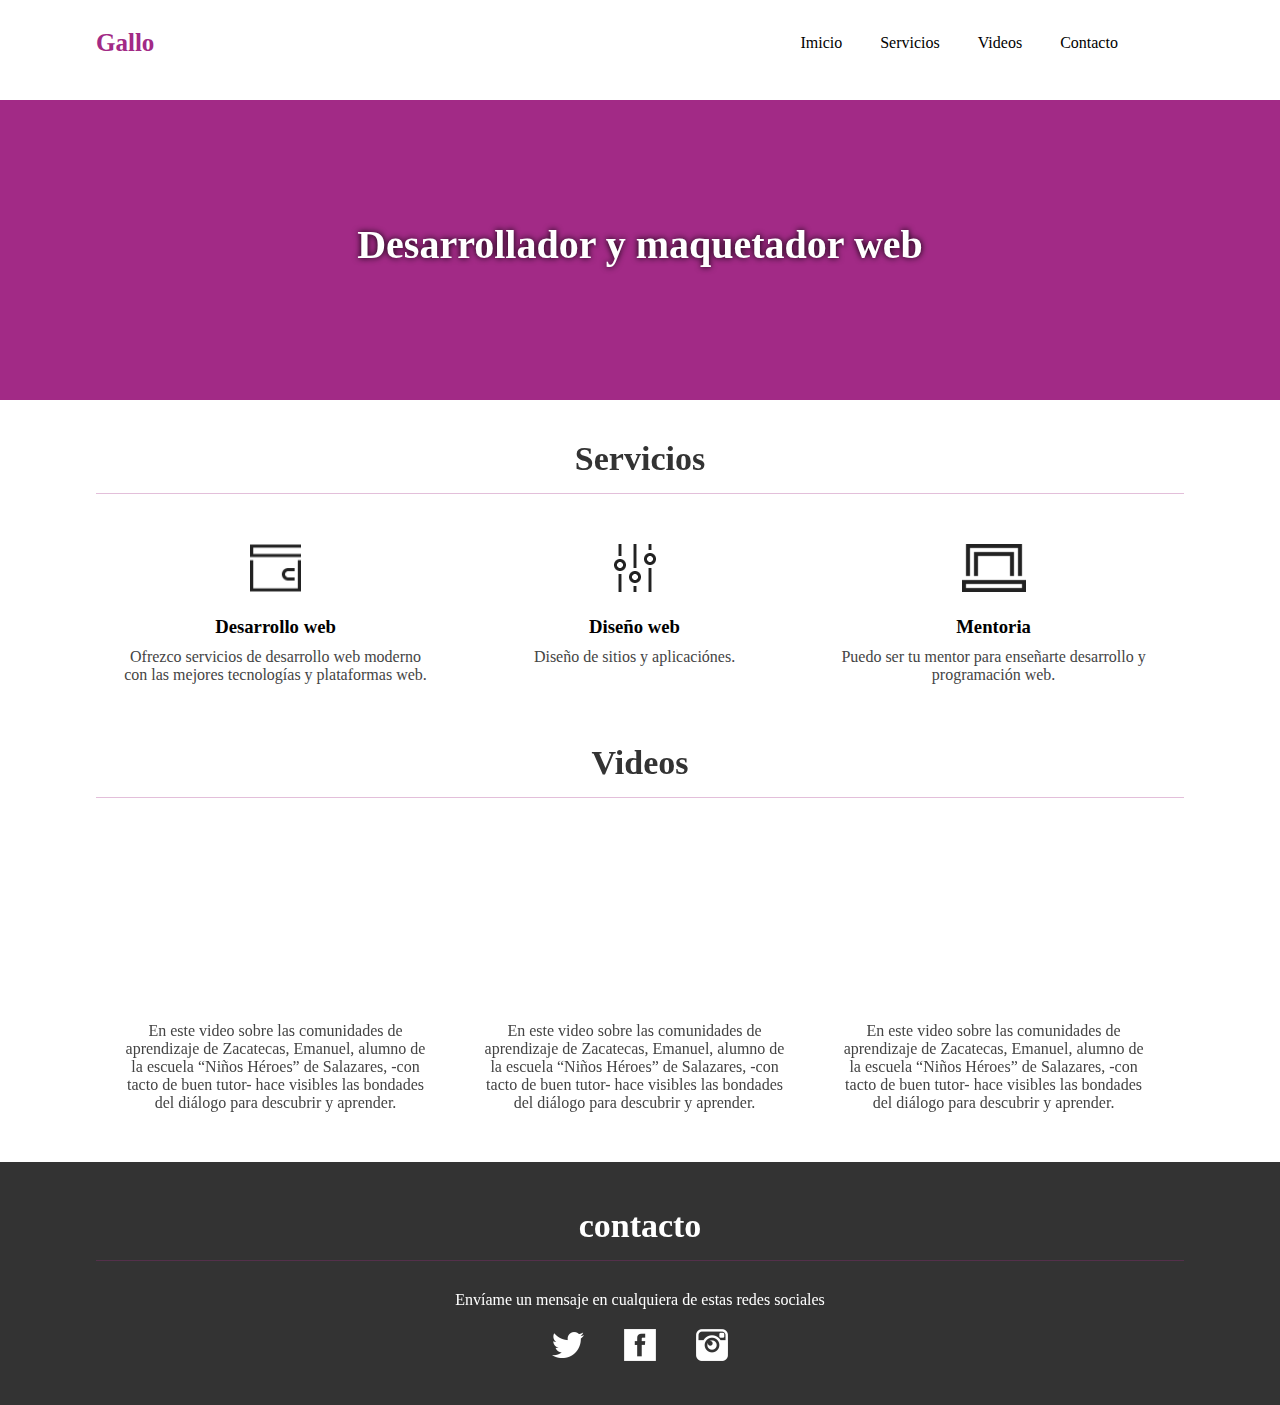
==== index.html @ 28c1ff24 "Primer commit de la pwa" ====
<!doctype html>
<html lang="es">
  <head>
  	<!--codificación de caracteres-->
    <meta http-equiv="Content-Type" content="text/html; charset=utf-8"/>
    <!--título web-->
    <title>Hola Mundo en HTML</title>
    <!--Viewport Responsive-->
    <meta name="viewport" content="width=device-width, initial-scale=1.0, maximum-scale=1.0, user-scalable=no" />
    <!--icono-->
    <link rel="shortcut icon" type="image/png" href="img/favicon.png"/>
    <!-- Color de la aplicación-->
    <meta name="theme-color" content="#a22a86" />
    <!-- Optimización para movil-->
    <meta name="MobileOptimized" content="width" />
    <meta name="HandheldFriendly" content="true" />
    <!-- Optimización para PWA apple-->
    <meta name="apple-mobile-web-app-capable" content="yes" />
    <meta name="apple-mobile-web-app-status-bar-style" content="black-translucent" />
    <link rel="apple-touch-icon" href="img/favicon.png" />
    <link rel="apple-touch-startup-image" href="img/favicon.png" />
	<!-- Configuración general PWA-->
	<link rel="manifest" href="manifest.json" />


    <!-- hoja de estilos-->
    <link rel="stylesheet" href="css/styles.css" />
     <!-- Jquery para menu scroll-->
    <script src="https://ajax.googleapis.com/ajax/libs/jquery/3.3.1/jquery.min.js"></script>
     <!-- Scripts-->
    <script src="main.js"></script>
  </head>
  <body>
    <header id="main-header">
    	<div class="container">
	    	<div id="logo">
	    		<h1> Gallo </h1>
	    	</div>
	  
	    <div id="menu">
	    	<ul>
	    		<li>
	    			<a href="#main-header">
	    				Imicio
	    			</a>
	    		</li>
	    		<li>
	    			<a href="#services">
	    				Servicios
	    			</a>
	    		</li>
	    		<li>
	    			<a href="#videos">
	    				Videos
	    			</a>
	    		</li>
	    		<li>
	    			<a href="#footer2">
	    				Contacto
	    			</a>
	    		</li>
	    	 </ul>
	    	</div> <!--end menu-->
        </div> <!--end container-->
     </header>
     <div class="clearfix"></div>
     <div id="slider">
     	<div class="container">
     		<h2>Desarrollador y maquetador web
     		</h2>
     	</div>
     </div>

     <div id="services">
     	<div class="container">
     	<h2 class="subheader">Servicios</h2>

     	<div class="service">
     		<img src="img/1.png"/>
     		<h3>Desarrollo web</h3>
     		<p>
     			Ofrezco servicios de desarrollo web moderno con las mejores tecnologías y plataformas web.
     		</p>
     	</div>

     	<div class="service">
     		<img src="img/2.png"/>
     		<h3>Diseño web</h3>
     		<p>
     			Diseño de sitios y aplicaciónes.
     		</p>
     	</div>

     	<div class="service">
     		<img src="img/3.png"/>
     		<h3>Mentoria</h3>
     		<p>
     			Puedo ser tu mentor para enseñarte desarrollo y programación web.
     		</p>
     	</div>
     </div><!-- end container-->
      </div> <!-- end servicios-->

      <div class="clearfix"></div>

<div id="videos">
	<div class="container">
	 <h2 class="subheader">Videos</h2>
	
		<div class="video">
			<iframe width="560" height="315" src="https://www.youtube.com/embed/Sr793Gid390" frameborder="0" allow="accelerometer; autoplay; encrypted-media; gyroscope; picture-in-picture" allowfullscreen></iframe>
			<p>
				En este video sobre las comunidades de aprendizaje de Zacatecas, Emanuel, alumno de la escuela “Niños Héroes” de Salazares,  -con tacto de buen tutor- hace visibles las bondades del diálogo para descubrir y aprender.
			</p>
		</div>

		<div class="video">
			<iframe width="560" height="315" src="https://www.youtube.com/embed/Sr793Gid390" frameborder="0" allow="accelerometer; autoplay; encrypted-media; gyroscope; picture-in-picture" allowfullscreen></iframe>
			<p>
				En este video sobre las comunidades de aprendizaje de Zacatecas, Emanuel, alumno de la escuela “Niños Héroes” de Salazares,  -con tacto de buen tutor- hace visibles las bondades del diálogo para descubrir y aprender.
			</p>
		</div>

		<div class="video">
			<iframe width="560" height="315" src="https://www.youtube.com/embed/Sr793Gid390" frameborder="0" allow="accelerometer; autoplay; encrypted-media; gyroscope; picture-in-picture" allowfullscreen></iframe>
			<p>
				En este video sobre las comunidades de aprendizaje de Zacatecas, Emanuel, alumno de la escuela “Niños Héroes” de Salazares,  -con tacto de buen tutor- hace visibles las bondades del diálogo para descubrir y aprender.
			</p>
		</div>
	</div>
</div> <!-- end videos-->
 <div class="clearfix"></div>


<footer id="footer2">
	<div class="container">
		<h2 class="subheader">contacto</h2>
		<p>
				Envíame un mensaje en cualquiera de estas redes sociales
		</p>

		<ul id="networks">
			<li>
				<a href="#">
					<img src="img/twitter.png"/>
			</li>
			<li>
				<a href="#">
					<img src="img/facebook.png"/>
			</li>
			<li>
				<a href="#">
					<img src="img/instagram.png"/>
			</li>
		</ul>
		<div class="clearfix"></div>
	</div>
</footer>

  </body>
</html>
---- css/styles.css ----
/*Estilos Generales*/
*{
	margin:0px;
	padding: 0px;
	text-decoration: none;
	font-family: "Open Sans", Verdana;
}

html, body{
	overflow-x: hidden;
	
}

body{
	background: white;
}

.clearfix{
	clear:both;
	float:none;
}

.container{
	width: 85%;
	margin:0px auto; /*centrar bloque*/
}

/*Cabecera*/

#main-header{
	background: white;
	height: 100px;
	line-height: 85px;
}

#logo{
	width: 63%;
	float: left;

}

#logo h1{
	font-weight:bold;
	font-size:25px;
	color: #a22a86;

}

#menu{
	width: 380px;
	float:left;
}

#menu ul li{
	list-style: none;
	float:left;
	margin-left: 19px;
	margin-right: 19px;
}

#menu ul li a{
	color:black;

}
#menu ul li a:hover{
	color:#a22a86;
	
}

/*Slider*/

#slider{
	height: 300px;
	background: #a22a86;
}

#slider h2{
	font-size: 40px;
	text-align: center;
	color:white;
	line-height: 290px;
	text-shadow: 0px 0px 6px black;

}


/*Servicios*/

.subheader{
	font-size: 34px;
	color:#333;
	text-align: center;
	margin-top:40px;
	margin-bottom: 30px;
	padding-bottom: 15px;
	border-bottom: 1px solid rgba(162, 42, 134, 0.3);
}

.service, .video{
	width: 33%;
	text-align: center;
	float:left;
	margin-top: 20px;
	margin-bottom: 20px;
}

.service img{
	height: 48px;
	margin-bottom: 20px;

}

.service h3{
	margin-bottom: 10px;

}

.service p, .video p{
	color: #444;
	text-align: center;
	display:block;
	width: 85%;
	margin:0px auto;


}

/*Videos*/

.video iframe {
	width: 80%;
	height: 170px;

}

/*Footer*/

#footer2 {
	background: #333;
	padding-top: 5px;
	padding-bottom: 40px;
	margin-top: 30px;
	text-align: center;
	color: white;

}

#footer2 .subheader{
	color: white;
}

#networks{
	display: block;
	width: 216px;
	margin: 0px auto;
	list-style: none;
	margin-bottom: 20px;
	margin-top: 20px;

}

#networks li{
	float:left;
	margin-left: 20px;
	margin-right: 20px;
	transition: all 300ms;

}

#networks li:hover{
	opacity: 0.8;
	transform: scale(1.1, 1.1);
}

/*Media Query*/
@media (max-width: 1225px ) {
	.container{
		width: 95%;
	}
}


@media (max-width: 1085px){
	#main-header{
		height: 70px;
		line-height: 65px;
	}
	#logo{
		width: 60%;
	}

@media (max-width: 999px){
	#logo{
		width: 227px;
		float:none;
		margin:0px auto;
	}
	#menu{
		float: none;
		margin:0px auto;
	}
	#slider{
		overflow: hidden;
		height: 150px;
		
	}	
	#slider h2{
		font-size: 30px;
		line-height: 30px;
		margin-top: 60px;

	}	
}
@media (max-width: 460px){
	#slider h2{
		font-size: 25px;
		line-height: 30px;
		margin-top: 60px;

	}	

}

@media (max-width: 780px){
	.service, .video{
		width: 70%;
		float:none;
		margin: 0px auto;
		margin-top: 20px;
		margin-bottom: 40px;
	}

	.service img{
		margin-bottom: 10px;
	}

	.service p, .video p{
		margin-top: 10px;

	}

	.video iframe{
		width: 80%;
		height: 230px;
	}


}

@media (max-width: 377px){

	#meu ul li{
		margin-left: 10px;
		margin-right: 10px;

	}
	#logo{
		width: 227px;
		float:none;
		margin:0px auto;
	}
	#menu{
		width: 100%;
		text-align: center;
		margin-left: 4%;
		margin-right: 4%;
	}
	#slider h2{
		margin-top: 40px;

	}

	.service, .video{
		width: 90%;
		
	}
	.video iframe{
		width: 80%;
		height: 140px;
	}		
}

@media (max-width: 345px){
	#main-header{
		height: auto;
	}

	#menu ul li{
		float:none;
	}	
}
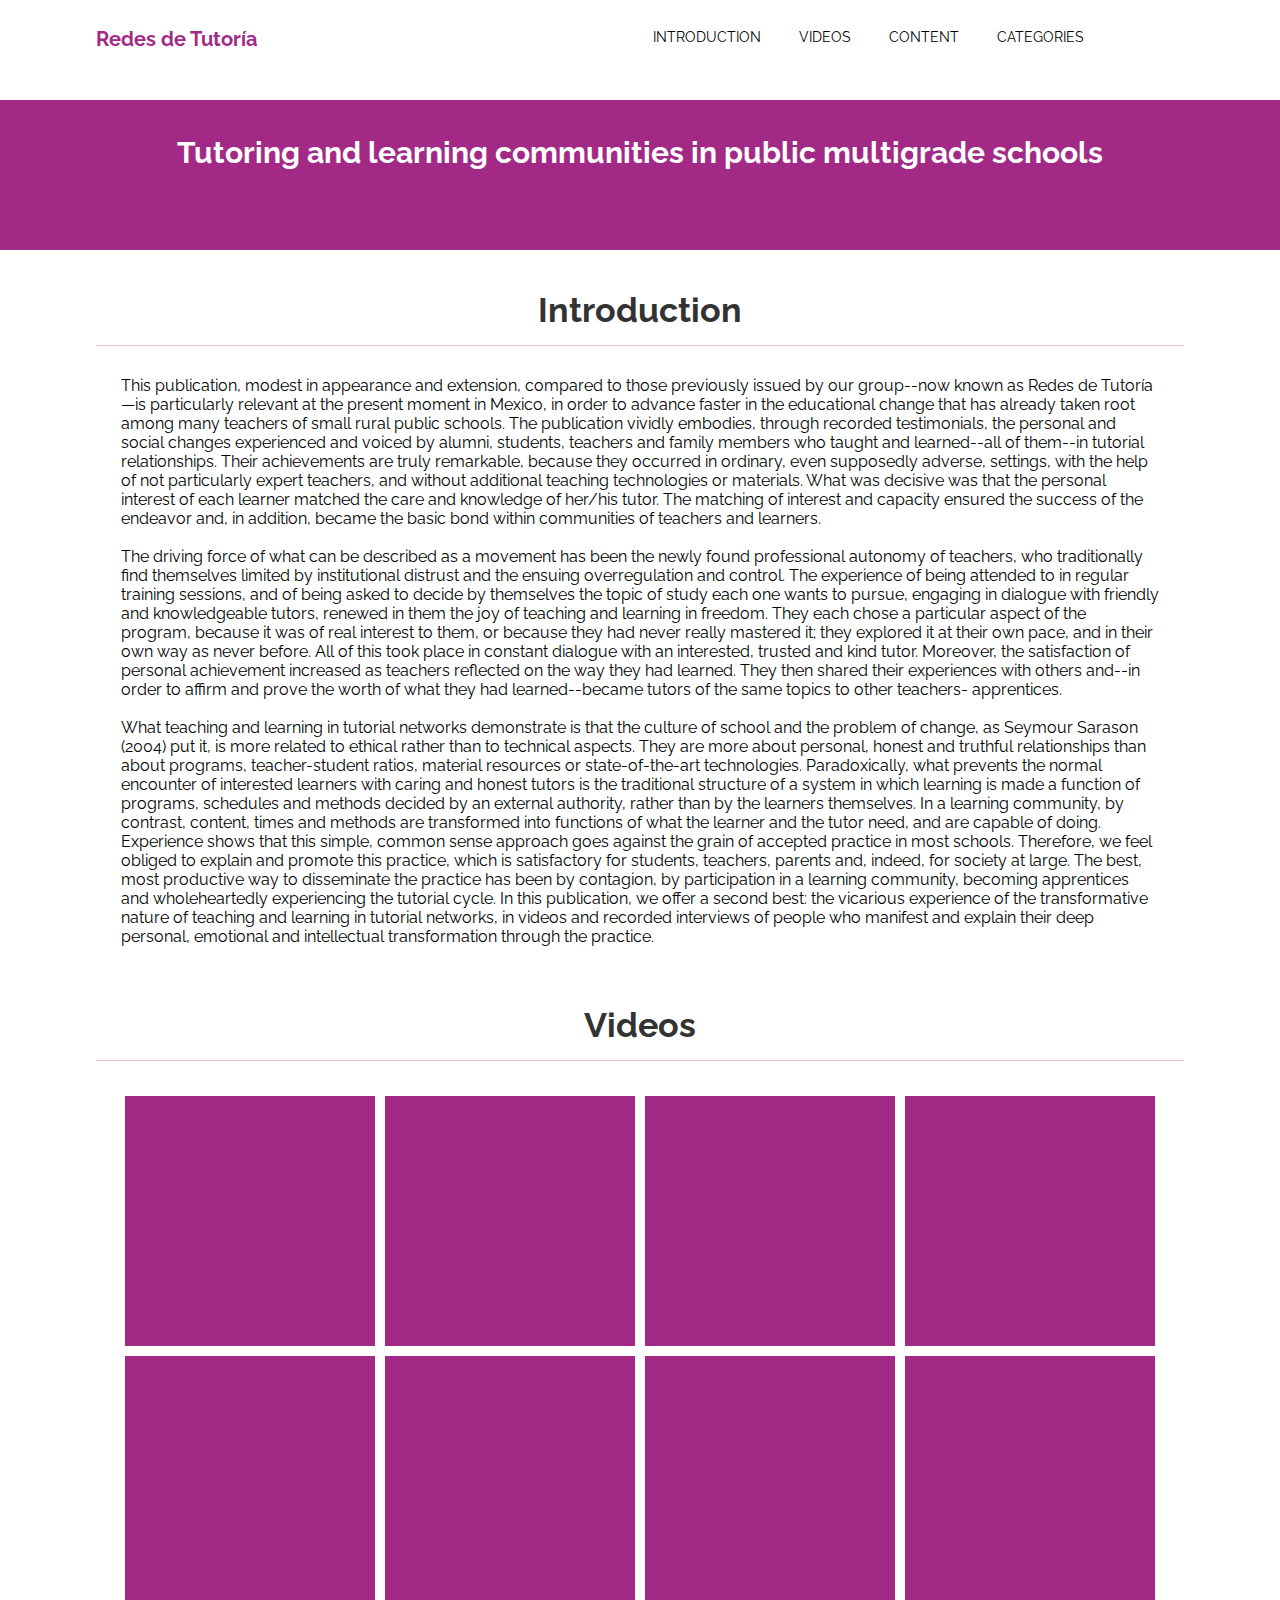
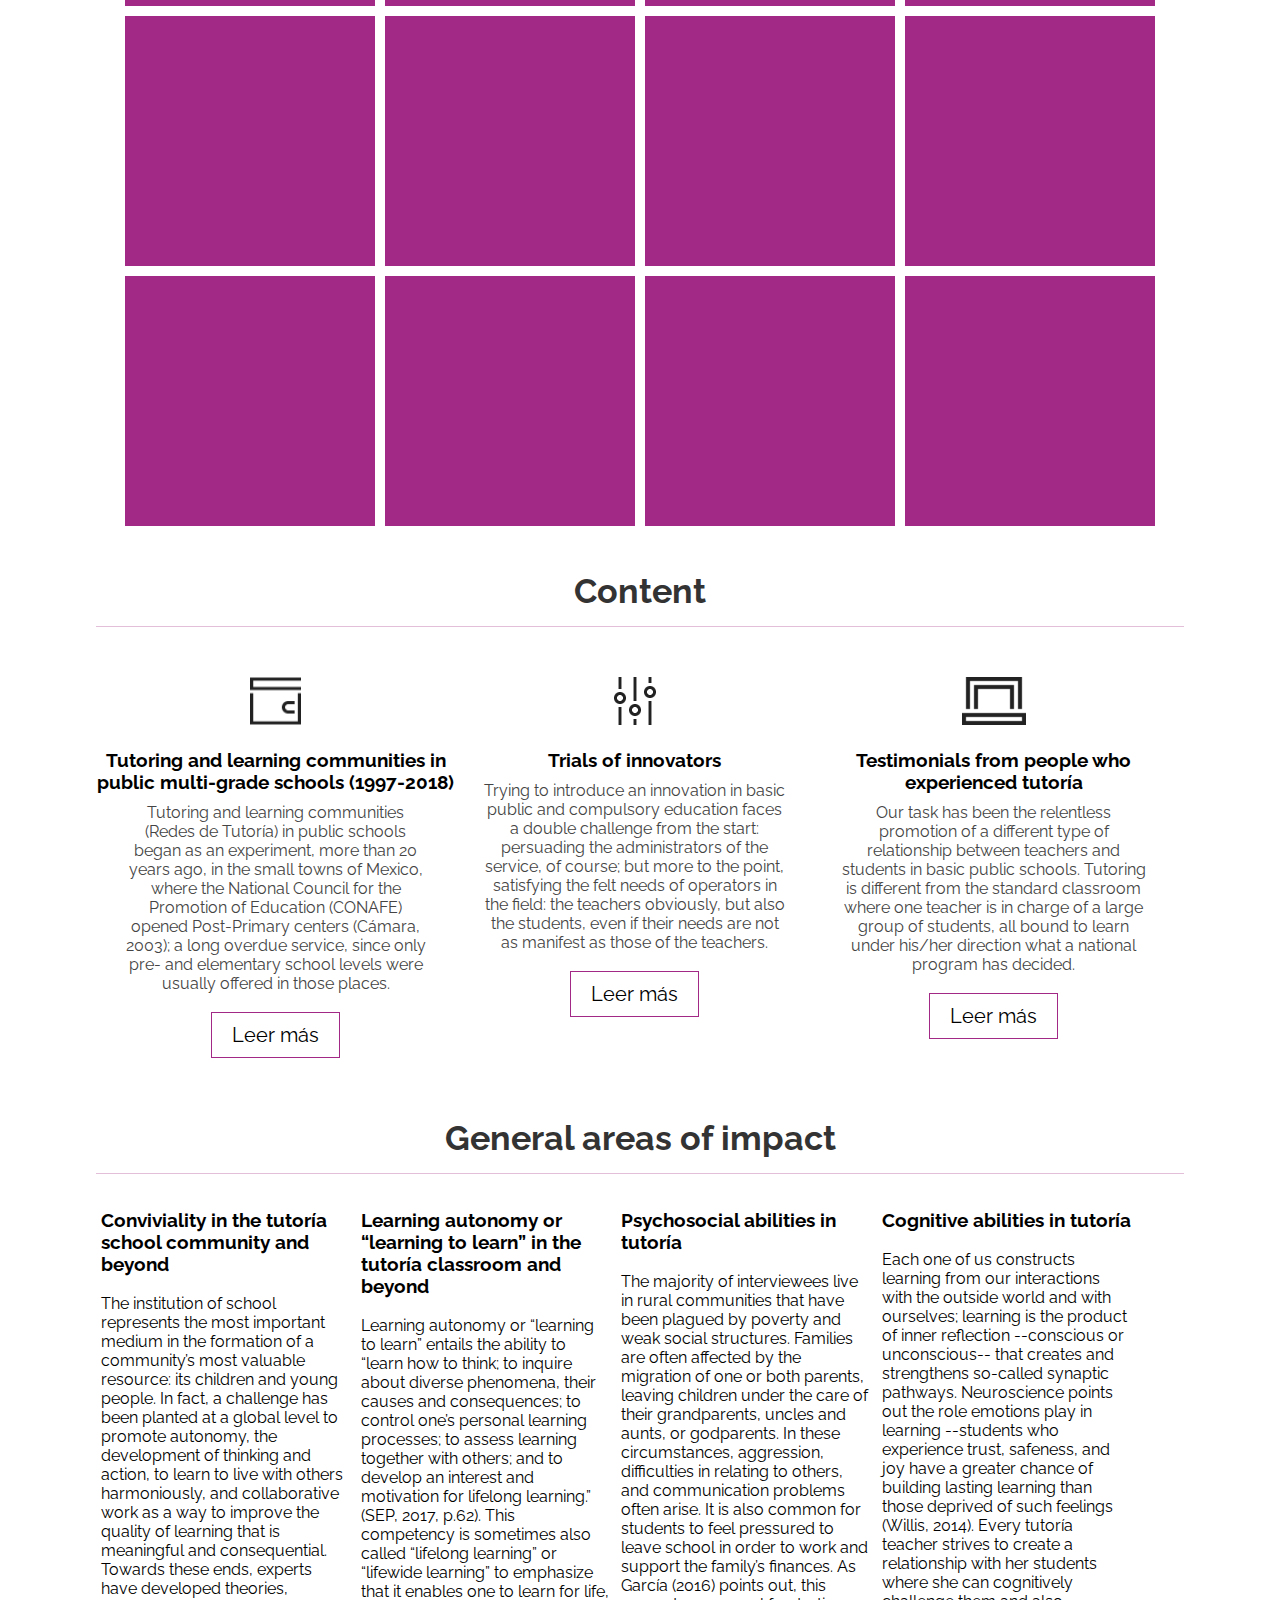
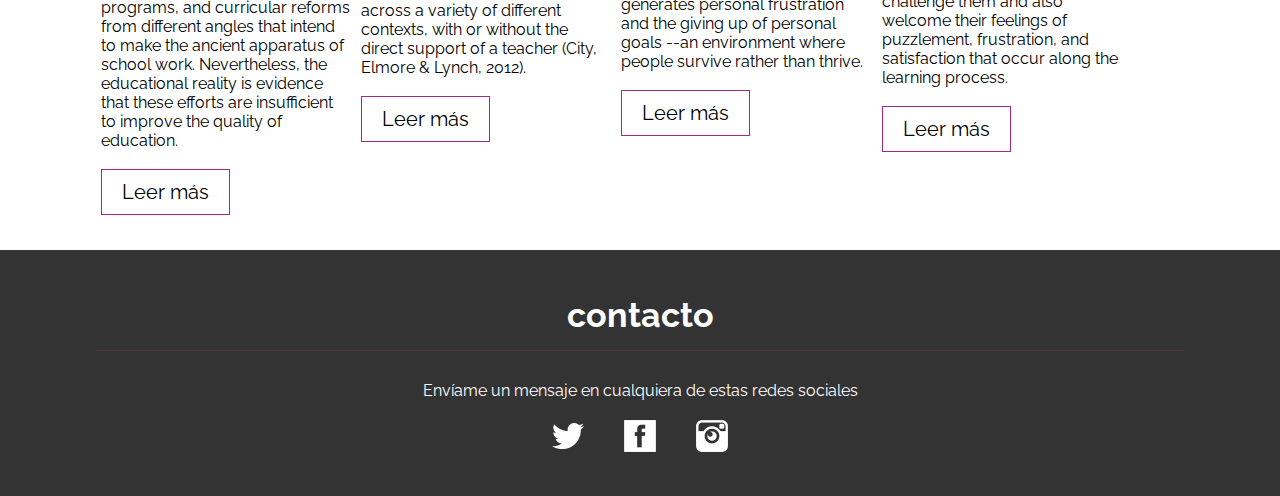
==== commit eae8f341: "Primer commit de la pwa" ====
--- a/index.html
+++ b/index.html
@@ -4,7 +4,7 @@
   	<!--codificación de caracteres-->
     <meta http-equiv="Content-Type" content="text/html; charset=utf-8"/>
     <!--título web-->
-    <title>Hola Mundo en HTML</title>
+    <title>Tutoring and learning communities in public multi-grade schools</title>
     <!--Viewport Responsive-->
     <meta name="viewport" content="width=device-width, initial-scale=1.0, maximum-scale=1.0, user-scalable=no" />
     <!--icono-->
@@ -21,10 +21,9 @@
     <link rel="apple-touch-startup-image" href="img/favicon.png" />
 	<!-- Configuración general PWA-->
 	<link rel="manifest" href="manifest.json" />
-
-
     <!-- hoja de estilos-->
     <link rel="stylesheet" href="css/styles.css" />
+    <link href="https://fonts.googleapis.com/css?family=Raleway:400" rel="stylesheet">
      <!-- Jquery para menu scroll-->
     <script src="https://ajax.googleapis.com/ajax/libs/jquery/3.3.1/jquery.min.js"></script>
      <!-- Scripts-->
@@ -34,19 +33,14 @@
     <header id="main-header">
     	<div class="container">
 	    	<div id="logo">
-	    		<h1> Gallo </h1>
+	    		<h1> Redes de Tutoría</h1>
 	    	</div>
 	  
 	    <div id="menu">
 	    	<ul>
 	    		<li>
 	    			<a href="#main-header">
-	    				Imicio
-	    			</a>
-	    		</li>
-	    		<li>
-	    			<a href="#services">
-	    				Servicios
+	    				Introduction
 	    			</a>
 	    		</li>
 	    		<li>
@@ -55,8 +49,13 @@
 	    			</a>
 	    		</li>
 	    		<li>
-	    			<a href="#footer2">
-	    				Contacto
+	    			<a href="#content">
+	    				Content
+	    			</a>
+	    		</li>
+	    		<li>
+	    			<a href="#categories">
+	    				Categories
 	    			</a>
 	    		</li>
 	    	 </ul>
@@ -66,72 +65,304 @@
      <div class="clearfix"></div>
      <div id="slider">
      	<div class="container">
-     		<h2>Desarrollador y maquetador web
+     		<h2>Tutoring and learning communities in public multigrade schools
      		</h2>
      	</div>
      </div>
-
-     <div id="services">
-     	<div class="container">
-     	<h2 class="subheader">Servicios</h2>
-
-     	<div class="service">
-     		<img src="img/1.png"/>
-     		<h3>Desarrollo web</h3>
-     		<p>
-     			Ofrezco servicios de desarrollo web moderno con las mejores tecnologías y plataformas web.
-     		</p>
-     	</div>
-
-     	<div class="service">
-     		<img src="img/2.png"/>
-     		<h3>Diseño web</h3>
-     		<p>
-     			Diseño de sitios y aplicaciónes.
-     		</p>
-     	</div>
-
-     	<div class="service">
-     		<img src="img/3.png"/>
-     		<h3>Mentoria</h3>
-     		<p>
-     			Puedo ser tu mentor para enseñarte desarrollo y programación web.
-     		</p>
-     	</div>
-     </div><!-- end container-->
-      </div> <!-- end servicios-->
-
+<!--end slider-->
+    
+
+<!-- empieza intro-->
+<div class="clearfix"></div>
+<div class="container">
+	<h2 class="subheader">Introduction</h2>
+<div id="intro">
+	<article>
+		<p>This publication, modest in appearance and extension, compared to those previously issued by our group--now known as Redes de Tutoría—is particularly relevant at the present moment in Mexico, in order to advance faster in the educational change that has already taken root among many teachers of small rural public schools. The publication vividly embodies, through recorded testimonials, the personal and social changes experienced and voiced by alumni, students, teachers and family members who taught and learned--all of them--in tutorial relationships. Their achievements are truly remarkable, because they occurred in ordinary, even supposedly adverse, settings, with the help of not particularly expert teachers, and without additional teaching technologies or materials. What was decisive was that the personal interest of each learner matched the care and knowledge of her/his tutor. The matching of interest and capacity ensured the success of the endeavor and, in addition, became the basic bond within communities of teachers and learners. 
+</p><br>
+		<p>The driving force of what can be described as a movement has been the newly found professional autonomy of teachers, who traditionally find themselves limited by institutional distrust and the ensuing overregulation and control. The experience of being attended to in regular training sessions, and of being asked to decide by themselves the topic of study each one wants to pursue, engaging in dialogue with friendly and knowledgeable tutors, renewed in them the joy of teaching and learning in freedom. They each chose a particular aspect of the program, because it was of real interest to them, or because they had never really mastered it; they explored it at their own pace, and in their own way as never before. All of this took place in constant dialogue with an interested, trusted and kind tutor. Moreover, the satisfaction of personal achievement increased as teachers reflected on the way they had learned.  They then shared their experiences with others and--in order to affirm and prove the worth of what they had learned--became tutors of the same topics to other teachers- apprentices.</p><br>
+		
+		<p>What teaching and learning in tutorial networks demonstrate is that the culture of school and the problem of change, as Seymour Sarason (2004) put it, is more related to ethical rather than to technical aspects.  They are more about personal, honest and truthful relationships than about programs, teacher-student ratios, material resources or state-of-the-art technologies. Paradoxically, what prevents the normal encounter of interested learners with caring and honest tutors is the traditional structure of a system in which learning is made a function of programs, schedules and methods decided by an external authority, rather than by the learners themselves. In a learning community, by contrast, content, times and methods are transformed into functions of what the learner and the tutor need, and are capable of doing. Experience shows that this simple, common sense approach goes against the grain of accepted practice in most schools. Therefore, we feel obliged to explain and promote this practice, which is satisfactory for students, teachers, parents and, indeed, for society at large. The best, most productive way to disseminate the practice has been by contagion, by participation in a learning community, becoming apprentices and wholeheartedly experiencing the tutorial cycle. In this publication, we offer a second best: the vicarious experience of the transformative nature of teaching and learning in tutorial networks, in videos and recorded interviews of people who manifest and explain their deep personal, emotional and intellectual transformation through the practice. </p><br>
+	</article>
+</div>
+</div>
+</div>
+<!-- termina intro-->
+<!-- empieza video-->
       <div class="clearfix"></div>
 
 <div id="videos">
 	<div class="container">
 	 <h2 class="subheader">Videos</h2>
-	
 		<div class="video">
-			<iframe width="560" height="315" src="https://www.youtube.com/embed/Sr793Gid390" frameborder="0" allow="accelerometer; autoplay; encrypted-media; gyroscope; picture-in-picture" allowfullscreen></iframe>
-			<p>
-				En este video sobre las comunidades de aprendizaje de Zacatecas, Emanuel, alumno de la escuela “Niños Héroes” de Salazares,  -con tacto de buen tutor- hace visibles las bondades del diálogo para descubrir y aprender.
-			</p>
+			<div class="box" >
+				 <div class="imgBox">
+			<iframe width="100%" height="250px" src="https://www.youtube.com/embed/j4qSRpOJpBE" frameborder="0" allow="accelerometer; autoplay; encrypted-media; gyroscope; picture-in-picture" allowfullscreen></iframe>
+				 </div>
+				 <a href="https://youtu.be/j4qSRpOJpBE" target="_blank">
+				 <div class="details">
+				 	<div class="content-video">
+				 	<h2>Reyna Guadalupe; know each other’s thinking on a deep level</h2>
+				 	<p>Well, [my change has] been like… because of the way of tutoría. At first, I didn’t get along that well with my current classmates...</p>
+				 	</div>
+				 </div>
+				 </a>
+			</div>
+			<div class="box"><div class="imgBox">
+				 	<iframe width="100%" height="250px" src="https://www.youtube.com/embed/O6uJlNJ0L3I" frameborder="0" allow="accelerometer; autoplay; encrypted-media; gyroscope; picture-in-picture" allowfullscreen></iframe>
+				 </div>
+				 <a href="https://youtu.be/O6uJlNJ0L3I" target="_blank">
+				 <div class="details">
+				 	<div class="content-video">
+				 	<h2>Albino; this model promotes a constant dialogue.</h2>
+				 	<p>This model promotes a constant dialogue, it develops the ability to communicate.</p>
+				 	</div>
+				 </div>
+				 </a></div>
+			<div class="box"><div class="imgBox">
+				 	<iframe width="100%" height="250px" src="https://www.youtube.com/embed/X0f17ln1FZs" frameborder="0" allow="accelerometer; autoplay; encrypted-media; gyroscope; picture-in-picture" allowfullscreen></iframe>
+				 </div>
+				 <a href="https://youtu.be/X0f17ln1FZs" target="_blank">
+				 <div class="details">
+				 	<div class="content-video">
+				 	<h2>Sofía Campos; I noticed things were different here and that made me trust them.</h2>
+				 	<p>When I first came here, I didn't trust almost anyone, I struggled when I talked, when I presented, and well, with my teacher’s and my classmates’ help...</p>
+				 	</div>
+				 </div>
+				 </a></div>
+			<div class="box"><div class="imgBox">
+				 	<iframe width="100%" height="250px" src="https://www.youtube.com/embed/9XsXV7bCHG8" frameborder="0" allow="accelerometer; autoplay; encrypted-media; gyroscope; picture-in-picture" allowfullscreen></iframe>
+				 </div>
+				 <a href="https://youtu.be/9XsXV7bCHG8" target="_blank">
+				 <div class="details">
+				 	<div class="content-video">
+				 	<h2>Rosa Álvarez; tutoring makes you trust more in the teacher</h2>
+				 	<p>Well, with [the teachers in high school], you can ask them questions and so on, but [her teacher in tutoría] would really get to know you...</p>
+				 	</div>
+				 </div>
+				 </a></div>
+			<div class="box"><div class="imgBox">
+				 	<iframe width="100%" height="250px" src="https://www.youtube.com/embed/VsOOKI4UzuU" frameborder="0" allow="accelerometer; autoplay; encrypted-media; gyroscope; picture-in-picture" allowfullscreen></iframe>
+				 </div>
+				 <a href="https://youtu.be/VsOOKI4UzuU" target="_blank">
+				 <div class="details">
+				 	<div class="content-video">
+				 	<h2>Selene; more than a teacher was our friend</h2>
+				 	<p>Well, he was more than a teacher, he was our friend because he was always there for us when we had a problem.</p>
+				 	</div>
+				 </div>
+				 </a></div>
+			<div class="box"><div class="imgBox">
+				 	<iframe width="100%" height="250px" src="https://www.youtube.com/embed/-GBeA3gknHQ" frameborder="0" allow="accelerometer; autoplay; encrypted-media; gyroscope; picture-in-picture" allowfullscreen></iframe>
+				 </div>
+				 <a href="https://youtu.be/-GBeA3gknHQ" target="_blank">
+				 <div class="details">
+				 	<div class="content-video">
+				 	<h2>Nora Romero; I have noticed more interaction between parents and students</h2>
+				 	<p>I have noticed changes and there are even moments of more interaction between parents and students...</p>
+				 	</div>
+				 </div>
+				 </a></div>
+			<div class="box"><div class="imgBox">
+				 	<iframe width="100%" height="250px" src="https://www.youtube.com/embed/Mes8TquKlDo" frameborder="0" allow="accelerometer; autoplay; encrypted-media; gyroscope; picture-in-picture" allowfullscreen></iframe>
+				 </div>
+				 <a href="https://youtu.be/Mes8TquKlDo" target="_blank">
+				 <div class="details">
+				 	<div class="content-video">
+				 	<h2>Gabriel de León; we lose the bond with parents because we teach everything in a hurry</h2>
+				 	<p>I have always said that the participation of parents, their co-operation is crucial.</p>
+				 	</div>
+				 </div>
+				 </a></div>
+			<div class="box"><div class="imgBox">
+				 	<iframe width="100%" height="250px" src="https://www.youtube.com/embed/gsB6c5nutv0" frameborder="0" allow="accelerometer; autoplay; encrypted-media; gyroscope; picture-in-picture" allowfullscreen></iframe>
+				 </div>
+				 <a href="https://youtu.be/gsB6c5nutv0" target="_blank">
+				 <div class="details">
+				 	<div class="content-video">
+				 	<h2>Ana Laura; I love to see my tutees become excited</h2>
+				 	<p>When I am a tutor, I love to see my tutees become excited, surprised, I like to see the joy in their faces and such.</p>
+				 	</div>
+				 </div>
+				 </a></div>
+
+				 <div class="box" >
+				 <div class="imgBox">
+			<iframe width="100%" height="250px" src="https://www.youtube.com/embed/E7JFPvAl71A" frameborder="0" allow="accelerometer; autoplay; encrypted-media; gyroscope; picture-in-picture" allowfullscreen></iframe>
+				 </div>
+				 <a href="https://youtu.be/E7JFPvAl71A" target="_blank">
+				 <div class="details">
+				 	<div class="content-video">
+				 	<h2>Maestra Juanita; No one tells us we’re wrong</h2>
+				 	<p>No one tells us we’re wrong, everything we do is right because it’s our way of thinking, it’s our way of seeing things and there is a lot of respect.</p>
+				 	</div>
+				 </div>
+				 </a>
+			</div>
+			<div class="box"><div class="imgBox">
+				 	<iframe width="100%" height="250px" src="https://www.youtube.com/embed/MagK2p-eA0k" frameborder="0" allow="accelerometer; autoplay; encrypted-media; gyroscope; picture-in-picture" allowfullscreen></iframe>
+				 </div>
+				 <a href="https://youtu.be/MagK2p-eA0k" target="_blank">
+				 <div class="details">
+				 	<div class="content-video">
+				 	<h2>Giselle; I love being a tutor because I love getting someone to learn what I've already learned</h2>
+				 	<p></p>
+				 	</div>
+				 </div>
+				 </a></div>
+			<div class="box"><div class="imgBox">
+				 	<iframe width="100%" height="250px" src="https://www.youtube.com/embed/hmTUtJEAPJ0" frameborder="0" allow="accelerometer; autoplay; encrypted-media; gyroscope; picture-in-picture" allowfullscreen></iframe>
+				 </div>
+				 <a href="https://youtu.be/hmTUtJEAPJ0" target="_blank">
+				 <div class="details">
+				 	<div class="content-video">
+				 	<h2>Reyna Templos; tutoring promotes values</h2>
+				 	<p>The children became teachers and this motivated them and made them feel committed</p>
+				 	</div>
+				 </div>
+				 </a></div>
+			<div class="box"><div class="imgBox">
+				 	<iframe width="100%" height="250px" src="https://www.youtube.com/embed/NlB2A96b5PI" frameborder="0" allow="accelerometer; autoplay; encrypted-media; gyroscope; picture-in-picture" allowfullscreen></iframe>
+				 </div>
+				 <a href="https://youtu.be/NlB2A96b5PI" target="_blank">
+				 <div class="details">
+				 	<div class="content-video">
+				 	<h2>Jasmin; When you are a tutor, not only is he learning from you, you are also learning from him.</h2>
+				 	<p></p>
+				 	</div>
+				 </div>
+				 </a></div>
+			<div class="box"><div class="imgBox">
+				 	<iframe width="100%" height="250px" src="https://www.youtube.com/embed/dZaRx8daTsg" frameborder="0" allow="accelerometer; autoplay; encrypted-media; gyroscope; picture-in-picture" allowfullscreen></iframe>
+				 </div>
+				 <a href="https://youtu.be/dZaRx8daTsg" target="_blank">
+				 <div class="details">
+				 	<div class="content-video">
+				 	<h2>Emeralda; What is the use of knowing so many things if we are not going to teach them to others?</h2>
+				 	<p></p>
+				 	</div>
+				 </div>
+				 </a></div>
+			<div class="box"><div class="imgBox">
+				 	<iframe width="100%" height="250px" src="https://www.youtube.com/embed/UukF52KSqMs" frameborder="0" allow="accelerometer; autoplay; encrypted-media; gyroscope; picture-in-picture" allowfullscreen></iframe>
+				 </div>
+				 <a href="https://youtu.be/UukF52KSqMs" target="_blank">
+				 <div class="details">
+				 	<div class="content-video">
+				 	<h2>Guadalupe; tutoring helps children with special needs</h2>
+				 	<p></p>
+				 	</div>
+				 </div>
+				 </a></div>
+			<div class="box"><div class="imgBox">
+				 	<iframe width="100%" height="250px" src="https://www.youtube.com/embed/eUsp_6R-h5g" frameborder="0" allow="accelerometer; autoplay; encrypted-media; gyroscope; picture-in-picture" allowfullscreen></iframe>
+				 </div>
+				 <a href="https://youtu.be/eUsp_6R-h5g" target="_blank">
+				 <div class="details">
+				 	<div class="content-video">
+				 	<h2>Jaqueline; I tell them we can stay after class and try and explain to them</h2>
+				 	<p></p>
+				 	</div>
+				 </div>
+				 </a></div>
+			<div class="box"><div class="imgBox">
+				 	<iframe width="100%" height="250px" src="https://www.youtube.com/embed/wVYEK5sQYAs" frameborder="0" allow="accelerometer; autoplay; encrypted-media; gyroscope; picture-in-picture" allowfullscreen></iframe>
+				 </div>
+				 <a href="https://youtu.be/wVYEK5sQYAs" target="_blank">
+				 <div class="details">
+				 	<div class="content-video">
+				 	<h2>Master Alejandra; I see in them academic leadership and empathy towards their classmates</h2>
+				 	<p></p>
+				 	</div>
+				 </div>
+				 </a></div>
+			
 		</div>
-
-		<div class="video">
-			<iframe width="560" height="315" src="https://www.youtube.com/embed/Sr793Gid390" frameborder="0" allow="accelerometer; autoplay; encrypted-media; gyroscope; picture-in-picture" allowfullscreen></iframe>
-			<p>
-				En este video sobre las comunidades de aprendizaje de Zacatecas, Emanuel, alumno de la escuela “Niños Héroes” de Salazares,  -con tacto de buen tutor- hace visibles las bondades del diálogo para descubrir y aprender.
-			</p>
-		</div>
-
-		<div class="video">
-			<iframe width="560" height="315" src="https://www.youtube.com/embed/Sr793Gid390" frameborder="0" allow="accelerometer; autoplay; encrypted-media; gyroscope; picture-in-picture" allowfullscreen></iframe>
-			<p>
-				En este video sobre las comunidades de aprendizaje de Zacatecas, Emanuel, alumno de la escuela “Niños Héroes” de Salazares,  -con tacto de buen tutor- hace visibles las bondades del diálogo para descubrir y aprender.
-			</p>
-		</div>
+		
 	</div>
-</div> <!-- end videos-->
+</div> 
+<!-- termina video-->
+
+<!-- empieza servicios-->
  <div class="clearfix"></div>
-
-
+<div id="content">
+     	<div class="container">
+     	<h2 class="subheader">Content</h2>
+
+     	<div class="service">
+     		<img src="img/1.png"/>
+     		<h3>Tutoring and learning communities in public multi-grade schools (1997-2018)</h3>
+     		<p>
+     			Tutoring and learning communities (Redes de Tutoría) in public schools began as an experiment, more than 20 years ago, in the small towns of Mexico, where the National Council for the Promotion of Education (CONAFE) opened Post-Primary centers (Cámara, 2003); a long overdue service, since only pre- and elementary school levels were usually offered in those places.
+     		</p><br>
+     		<button class="btn1"><a href="#">Leer más</a></button>
+     	</div>
+
+     	<div class="service">
+     		<img src="img/2.png"/>
+     		<h3>Trials of innovators</h3>
+     		<p>
+     			Trying to introduce an innovation in basic public and compulsory education faces a double challenge from the start: persuading the administrators of the service, of course; but more to the point, satisfying the felt needs of operators in the field: the teachers obviously, but also the students, even if their needs are not as manifest as those of the teachers.
+     		</p><br>
+     		<button class="btn1"><a href="#">Leer más</a></button>
+     	</div>
+
+     	<div class="service">
+     		<img src="img/3.png"/>
+     		<h3>Testimonials from people who experienced tutoría </h3>
+     		<p>
+     			Our task has been the relentless promotion of a different type of relationship between teachers and students in basic public schools. Tutoring is different from the standard classroom where one teacher is in charge of a large group of students, all bound to learn under his/her direction what a national program has decided.
+     		</p><br>
+     		<button class="btn1"><a href="#">Leer más</a></button>
+     	</div>
+     </div><!-- end container-->
+      </div> <!-- end servicios-->
+
+<!-- empieza Categorías-->
+ <div class="clearfix"></div>
+<div id="categories">
+     	<div class="container">
+     	<h2 class="subheader">General areas of impact</h2>
+
+     	<div class="categorias">
+     		
+     		<h3>Conviviality in the tutoría school community and beyond</h3><br>
+     		<p>
+     			The institution of school represents the most important medium in the formation of a community’s most valuable resource: its children and young people. In fact, a challenge has been planted at a global level to promote autonomy, the development of thinking and action, to learn to live with others harmoniously, and collaborative work as a way to improve the quality of learning that is meaningful and consequential. Towards these ends, experts have developed theories, programs, and curricular reforms from different angles that intend to make the ancient apparatus of school work. Nevertheless, the educational reality is evidence that these efforts are insufficient to improve the quality of education. 
+     		</p><br>
+     		<button class="btn1"><a href="#">Leer más</a></button>
+     	</div>
+
+     	<div class="categorias">
+     		
+     		<h3>Learning autonomy or “learning to learn” in the tutoría classroom and beyond</h3><br>
+     		<p>
+     			Learning autonomy or “learning to learn” entails the ability to “learn how to think; to inquire about diverse phenomena, their causes and consequences; to control one’s personal learning processes; to assess learning together with others; and to develop an interest and motivation for lifelong learning.” (SEP, 2017, p.62). This competency is sometimes also called “lifelong learning” or “lifewide learning” to emphasize that it enables one to learn for life, across a variety of different contexts, with or without the direct support of a teacher (City, Elmore & Lynch, 2012).
+     		</p><br>
+     		<button class="btn1"><a href="#">Leer más</a></button>
+     	</div>
+
+     	<div class="categorias">
+     		
+     		<h3>Psychosocial abilities in tutoría</h3><br>
+     		<p>
+     			The majority of interviewees live in rural communities that have been plagued by poverty and weak social structures. Families are often affected by the migration of one or both parents, leaving children under the care of their  grandparents, uncles and aunts, or godparents. In these circumstances, aggression, difficulties in relating to others, and communication problems often arise. It is also common for students to feel pressured to leave school in order to work and support the family’s finances. As García (2016) points out, this generates personal frustration and the giving up of personal goals --an environment where people survive rather than thrive.
+     		</p><br>
+     		<button class="btn1"><a href="#">Leer más</a></button>
+     	</div>
+     	<div class="categorias">
+     		
+     		<h3>Cognitive abilities in tutoría</h3><br>
+     		<p>
+     			Each one of us constructs learning from our interactions with the outside world and with ourselves; learning is the product of inner reflection --conscious or unconscious-- that creates and strengthens so-called synaptic pathways. Neuroscience points out the role emotions play in learning --students who experience trust, safeness, and joy have a greater chance of building lasting learning than those deprived of such feelings (Willis, 2014). Every tutoría teacher strives to create a relationship with her students where she can cognitively challenge them and also welcome their feelings of puzzlement, frustration, and satisfaction that occur along the learning process. 
+     		</p><br>
+     		<button class="btn1"><a href="#">Leer más</a></button>
+     	</div>
+     </div><!-- end container-->
+      </div> <!-- end categories-->
+ <div class="clearfix"></div>
+
+<!-- empieza footer-->
 <footer id="footer2">
 	<div class="container">
 		<h2 class="subheader">contacto</h2>
--- a/css/styles.css
+++ b/css/styles.css
@@ -3,7 +3,7 @@
 	margin:0px;
 	padding: 0px;
 	text-decoration: none;
-	font-family: "Open Sans", Verdana;
+	font-family: 'Raleway', sans-serif;
 }
 
 html, body{
@@ -30,25 +30,30 @@
 #main-header{
 	background: white;
 	height: 100px;
-	line-height: 85px;
+	line-height: 75px;
 }
 
 #logo{
-	width: 63%;
+	width: 30%;
 	float: left;
+	line-height: 18px;
+	padding-top: 30px;
+	padding-bottom: 30px;
 
 }
 
 #logo h1{
 	font-weight:bold;
-	font-size:25px;
+	font-size:20px;
 	color: #a22a86;
 
 }
 
 #menu{
-	width: 380px;
-	float:left;
+	width: 550px;
+	float:right;
+	text-transform: uppercase;
+	font-size: 14px;
 }
 
 #menu ul li{
@@ -70,16 +75,16 @@
 /*Slider*/
 
 #slider{
-	height: 300px;
+	height: 150px;
 	background: #a22a86;
 }
 
 #slider h2{
-	font-size: 40px;
+	font-size: 30px;
 	text-align: center;
 	color:white;
-	line-height: 290px;
-	text-shadow: 0px 0px 6px black;
+	padding-top: 35px;
+	
 
 }
 
@@ -122,16 +127,149 @@
 	width: 85%;
 	margin:0px auto;
 
+}
+.categorias{
+	width: 23%;
+	text-align: left;
+	float:left;
+	margin-top: 20px;
+	margin-bottom: 20px;
+	margin: 5px;
+	justify-content: center;
+
 
 }
 
 /*Videos*/
 
 .video iframe {
-	width: 80%;
-	height: 170px;
-
-}
+	width: 100%;
+	height: 250px;
+
+
+}
+
+.video{
+	width: 100%;
+	padding-top: 10px:
+	padding-bottom:10px;
+	margin:0  auto;
+	display:flex;
+	flex-direction: row;
+	flex-wrap: wrap;
+	justify-content: center;
+}
+
+.video .box{
+	position: relative;
+	width: 250px;
+	height: 250px;
+	background: #a22a86;
+	margin:5px;
+	box-sizing: border-box;
+	display: inline-block;
+	
+
+
+}
+
+.video .box .imgBox{
+	position: relative;
+	overflow: hidden;
+
+}
+
+.video .box .imgBox img{
+	max-width: 100%;
+	transition: transform 2s;
+}
+
+.video .box:hover .imgBox img{
+	transform:scale(1.2);
+}
+
+.video .box .details{
+	position:absolute;
+	top: 10px;
+	left: 10px;
+	bottom: 10px;
+	right: 10px;
+	background: rgba(0,0,0,.8);
+	transform: scaleY(0);
+	transition: transform .5s;
+}
+
+.video .box:hover .details{
+	transform: scaleY(1);
+	
+}
+
+
+.video .box .details .content-video{
+	position: absolute;
+	top: 50%;
+	transform: translateY(-50%);
+	text-align: center;
+	padding: 10px;
+	color:#fff;
+	
+}
+
+.video .box .details .content-video h2{
+	margin: 0;
+	padding: 0;
+	font-size: 20px;
+
+}
+
+.video .box .details .content-video p{
+	margin:10px 0 0;
+	padding: 5px;
+	color: #fff;
+	align-content: center;
+}
+
+#intro{
+	padding-left: 25px;
+	padding-right: 25px;
+
+}
+
+.btn1 {
+	border:1px solid #a22a86;
+	background: none;
+	padding: 10px 20px;
+	font-size: 20px;
+	cursor:pointer;
+	margin:0px;
+	transition: .8s;
+	position:relative;
+	overflow: hidden;
+	text-decoration-color: black;
+	
+}
+
+.btn1:hover{
+	color:#a22a86;
+	height: 180%;
+}
+
+a{
+  color: black;
+}
+a:hover{
+  color: #a22a86;
+}
+
+a:active{
+  color: blue;
+}
+
+
+
+
+
+
 
 /*Footer*/
 
@@ -177,13 +315,25 @@
 	.container{
 		width: 95%;
 	}
+	#slider h2{
+		font-size: 30px;
+		line-height: 30px;
+		margin-top: 20px;
+
+	}	
+	
+	#slider{
+		overflow: hidden;
+		height: 150px;
+		
+	}	
 }
 
 
 @media (max-width: 1085px){
 	#main-header{
-		height: 70px;
-		line-height: 65px;
+		height: 50px;
+		line-height: 35px;
 	}
 	#logo{
 		width: 60%;
@@ -207,7 +357,7 @@
 	#slider h2{
 		font-size: 30px;
 		line-height: 30px;
-		margin-top: 60px;
+		margin-top: 5px;
 
 	}	
 }
@@ -215,17 +365,17 @@
 	#slider h2{
 		font-size: 25px;
 		line-height: 30px;
-		margin-top: 60px;
+		margin-top: 5px;
 
 	}	
 
 }
 
 @media (max-width: 780px){
-	.service, .video{
-		width: 70%;
+	.service, .video, .categorias{
+		width: 100%;
 		float:none;
-		margin: 0px auto;
+		margin: 0 auto;
 		margin-top: 20px;
 		margin-bottom: 40px;
 	}
@@ -240,8 +390,8 @@
 	}
 
 	.video iframe{
-		width: 80%;
-		height: 230px;
+		width: 100%;
+		height: 250px;
 	}
 
 
@@ -249,7 +399,7 @@
 
 @media (max-width: 377px){
 
-	#meu ul li{
+	#menu ul li{
 		margin-left: 10px;
 		margin-right: 10px;
 
@@ -260,24 +410,29 @@
 		margin:0px auto;
 	}
 	#menu{
+		width: 80%;
+		text-align: center;
+		margin-left: 3%;
+		margin-right: 3%;
+	}
+	#slider h2{
+		margin-top: 10px;
+
+	}
+
+	.service, .video{
 		width: 100%;
-		text-align: center;
-		margin-left: 4%;
-		margin-right: 4%;
-	}
-	#slider h2{
-		margin-top: 40px;
-
-	}
-
-	.service, .video{
-		width: 90%;
 		
 	}
 	.video iframe{
-		width: 80%;
-		height: 140px;
-	}		
+		width: 100%;
+		height: 250px;
+	}	
+
+	
+
+
+}	
 }
 
 @media (max-width: 345px){
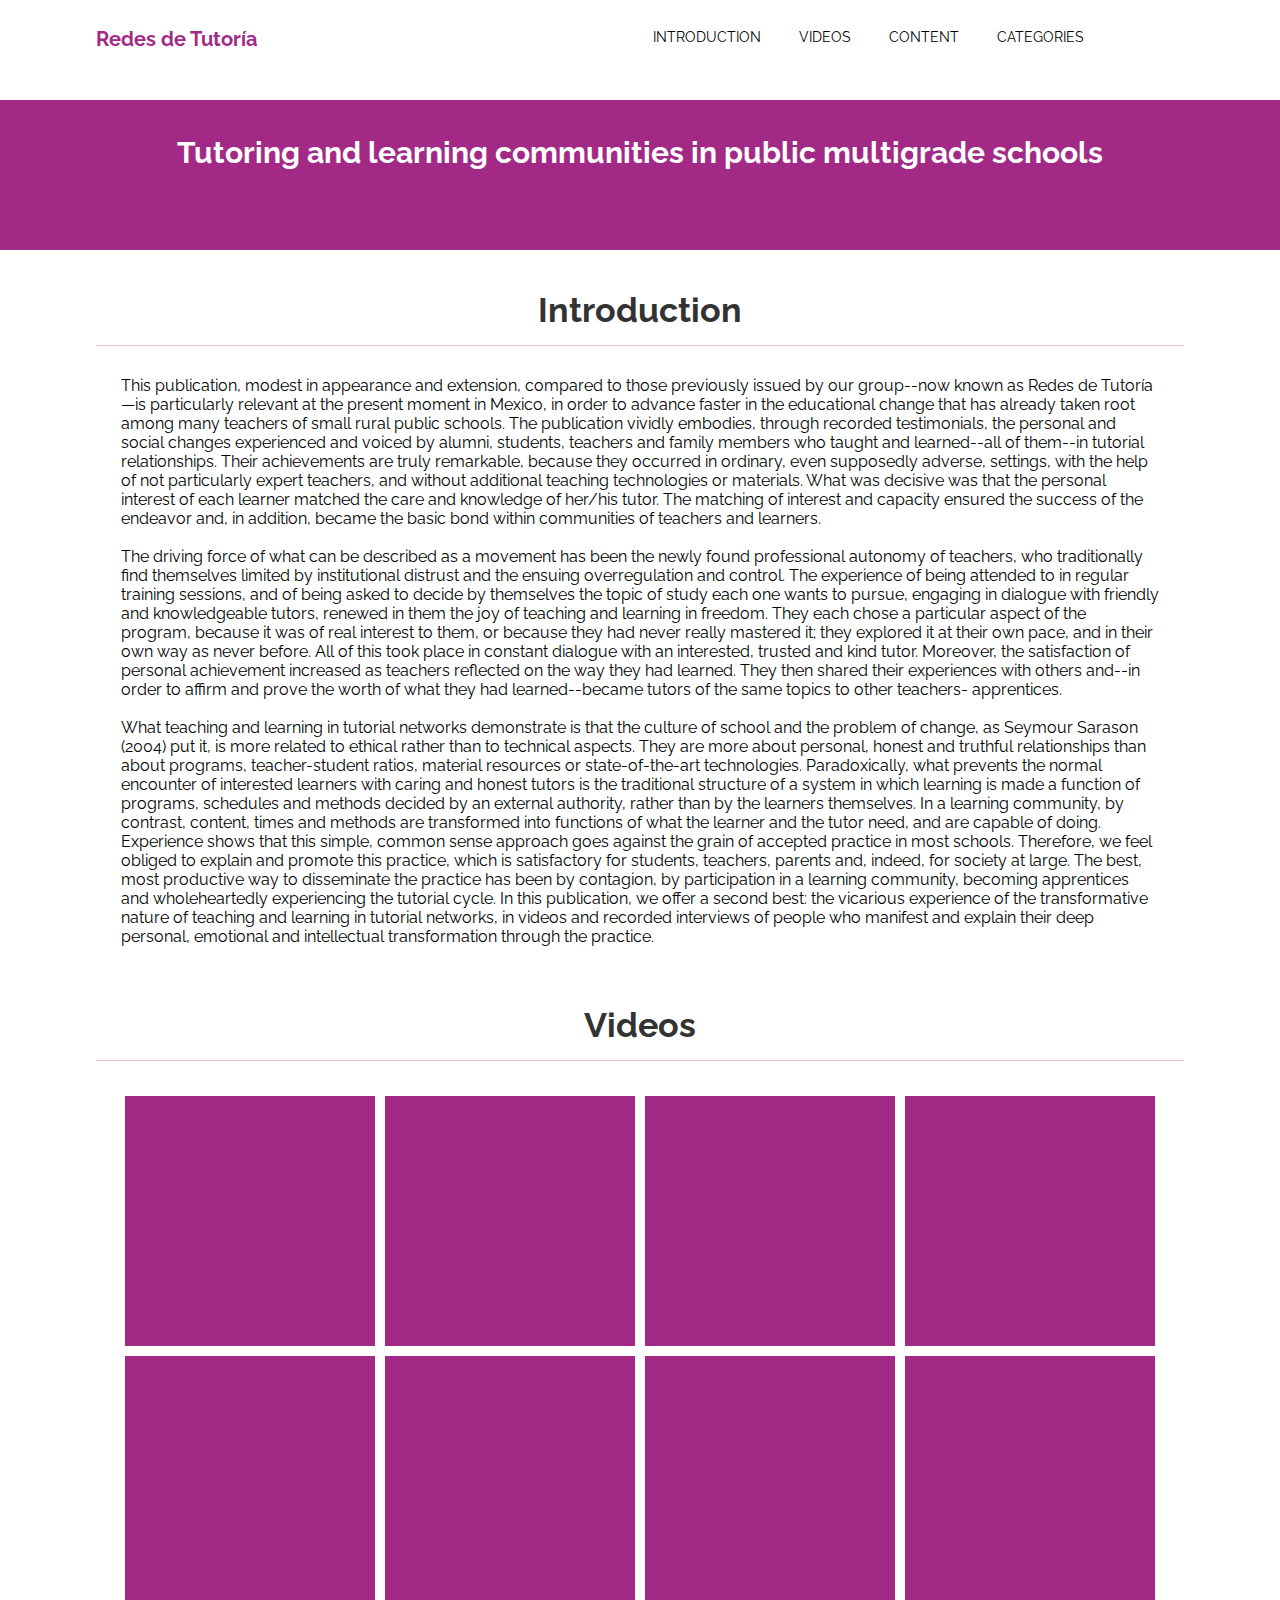
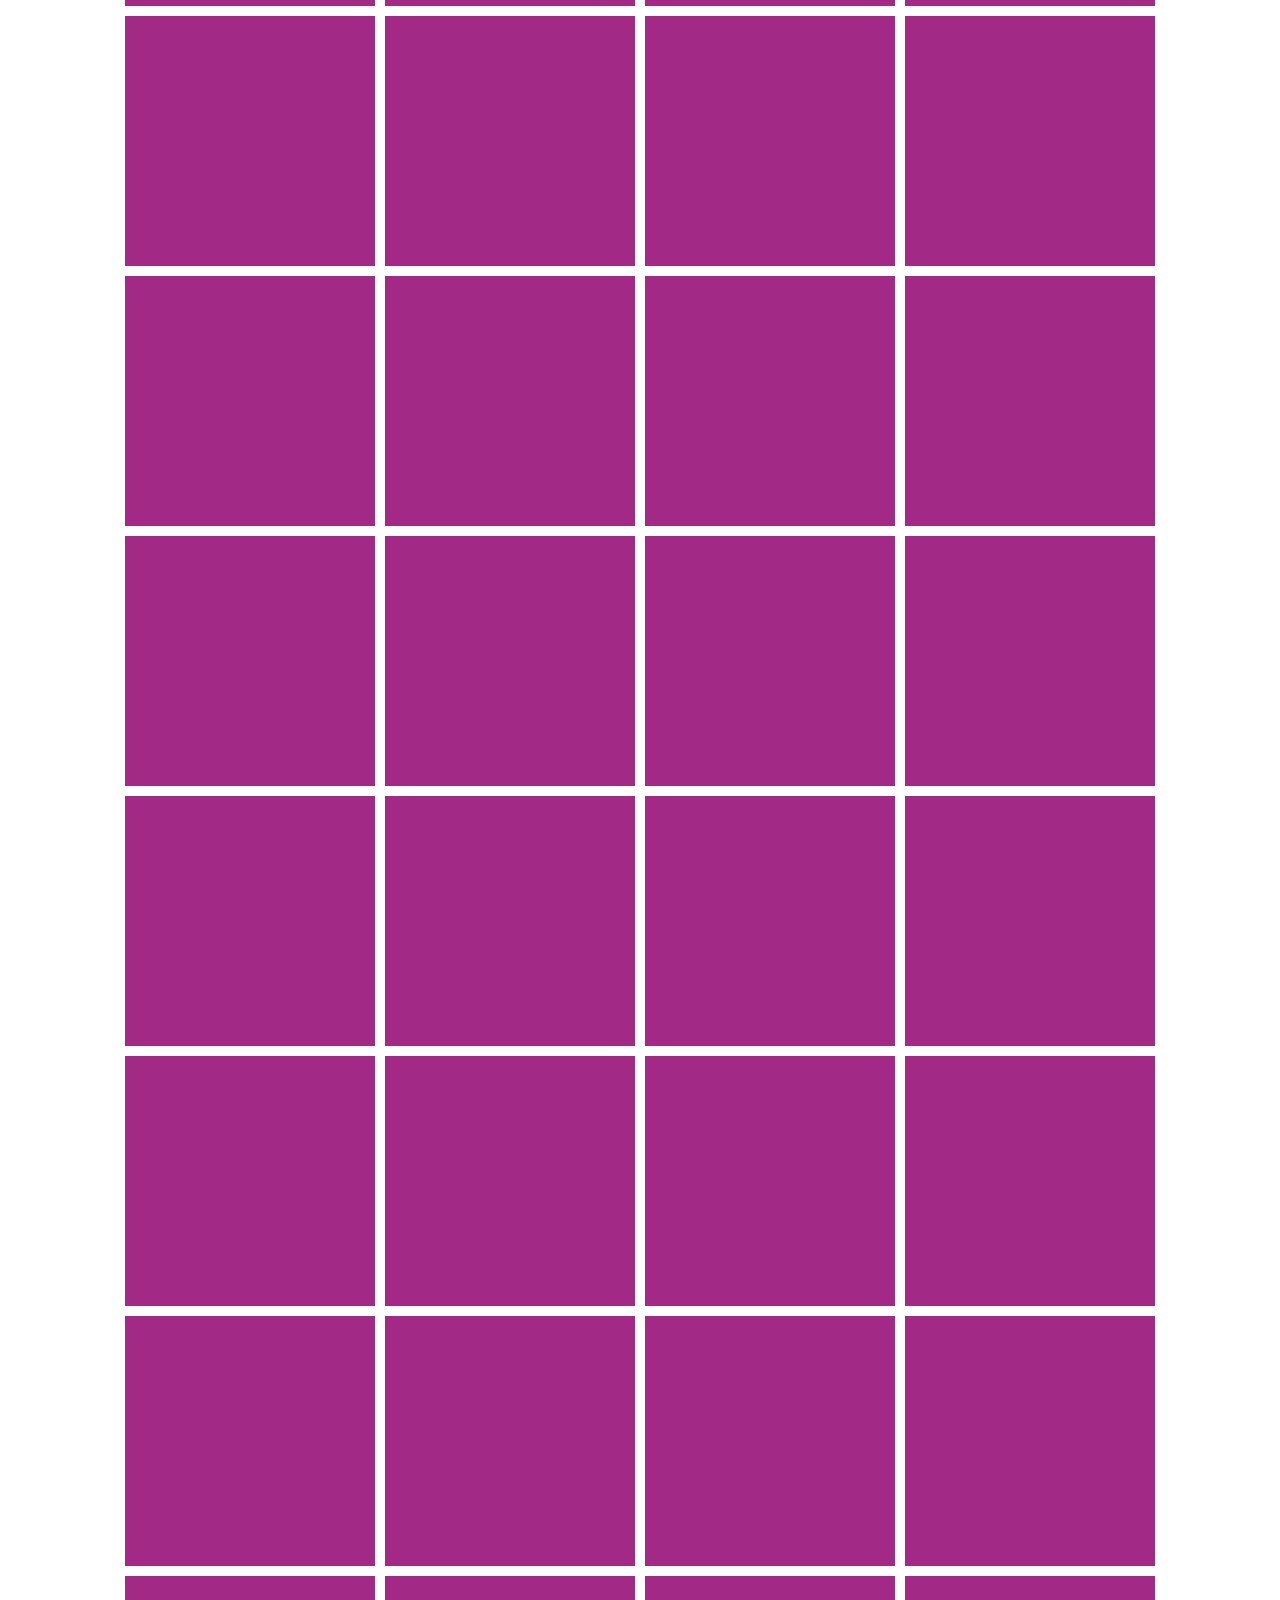
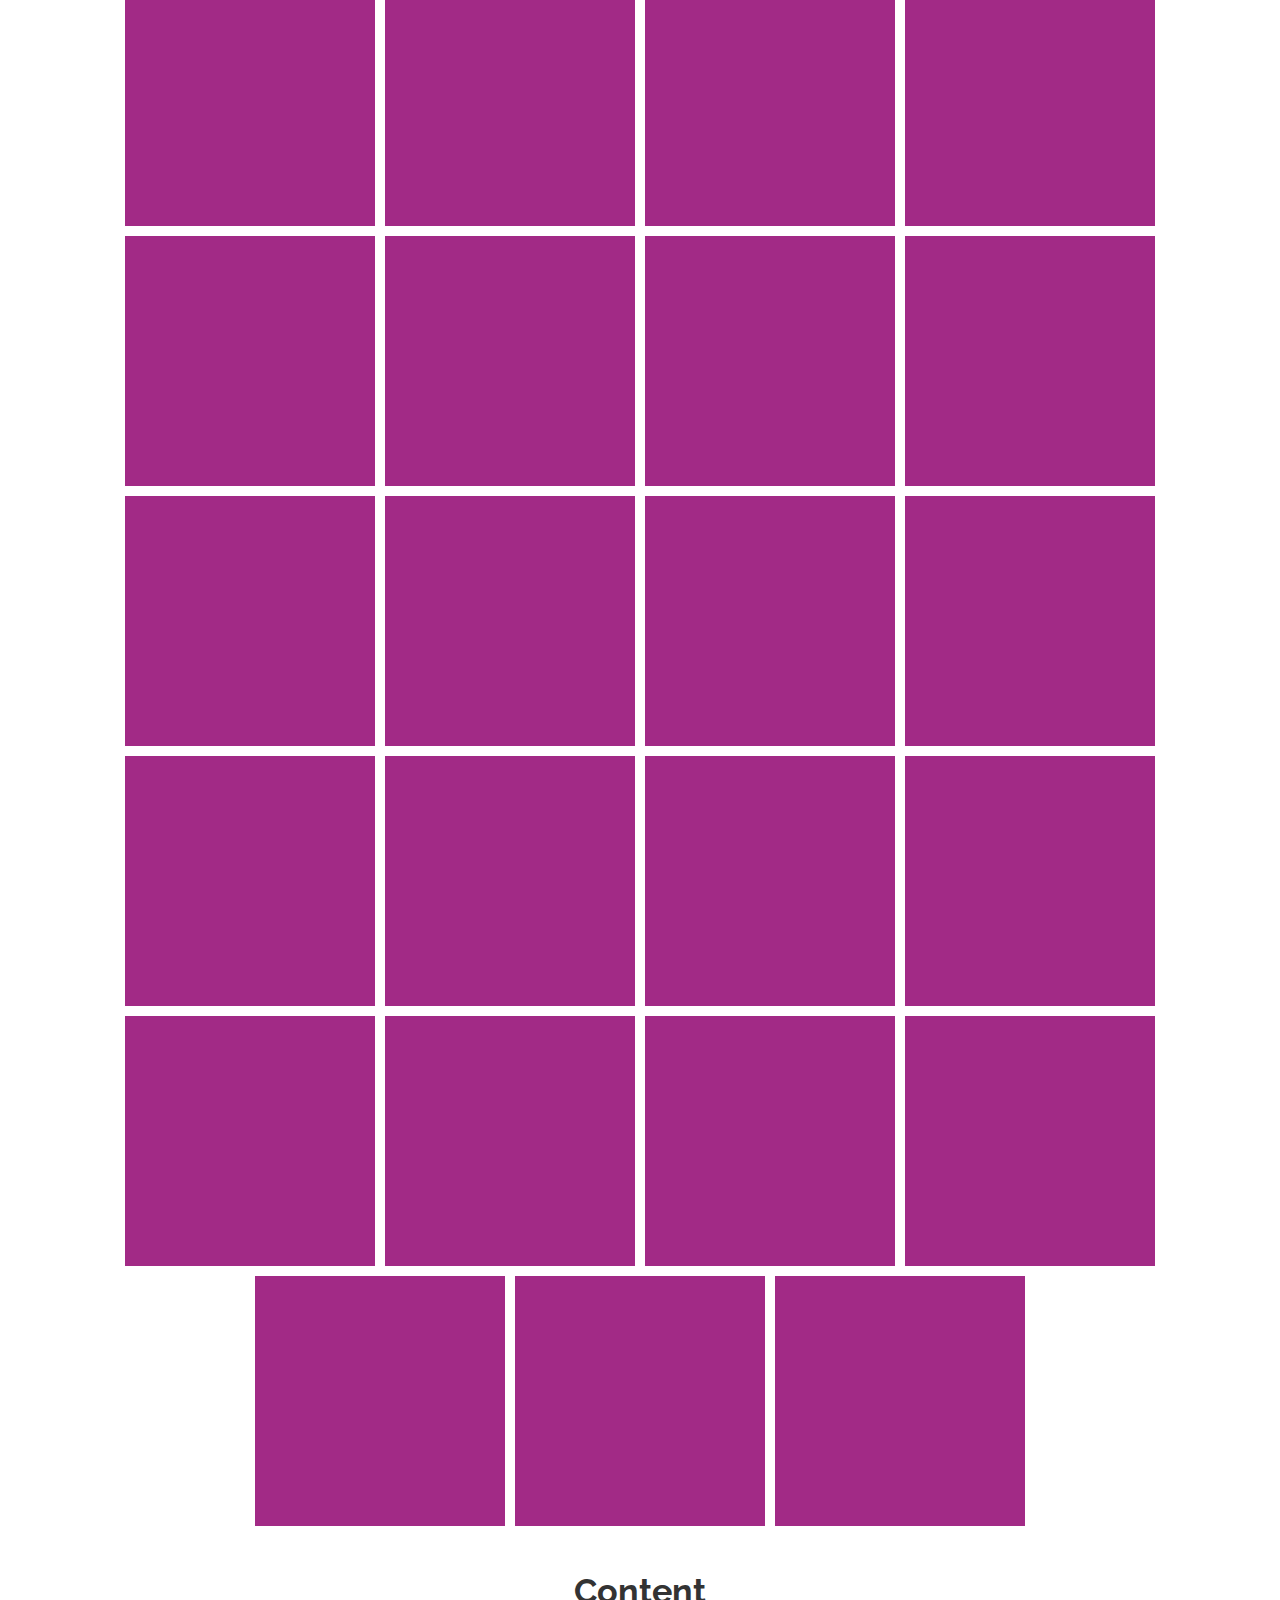
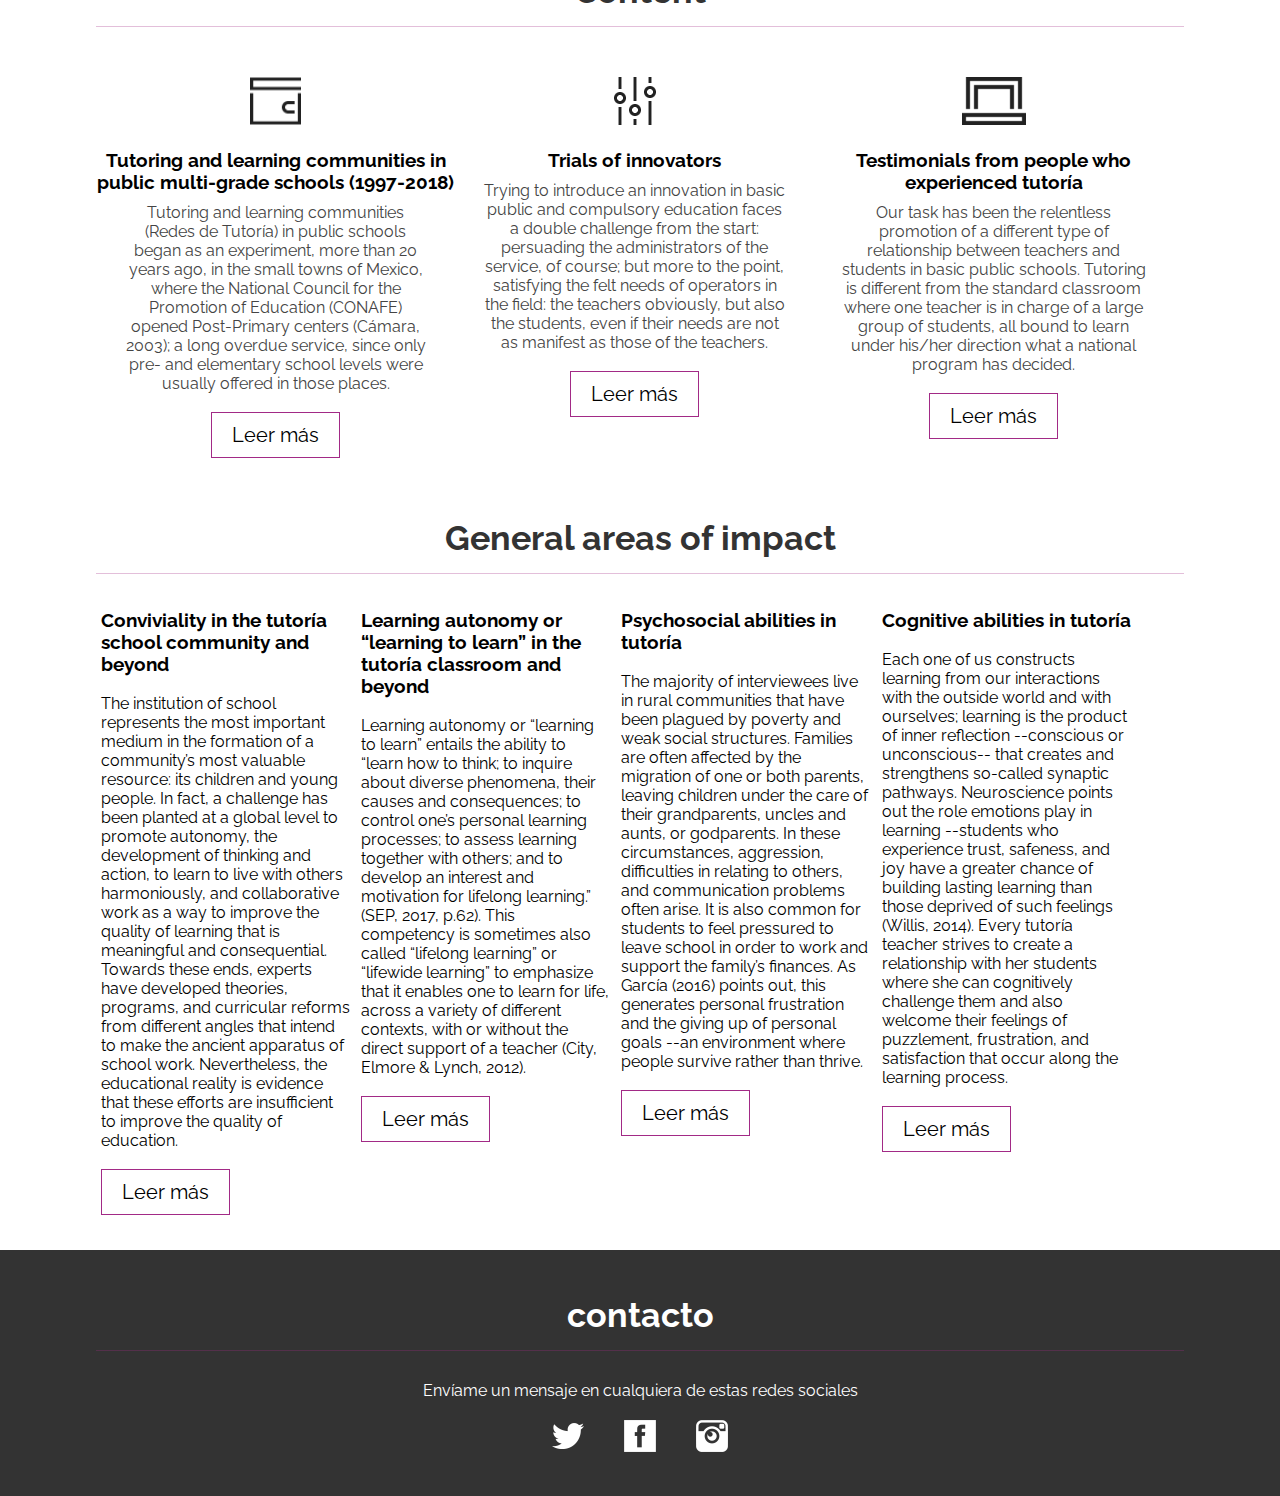
==== commit 81abf43c: "añadir videos" ====
--- a/index.html
+++ b/index.html
@@ -99,7 +99,7 @@
 				 <div class="imgBox">
 			<iframe width="100%" height="250px" src="https://www.youtube.com/embed/j4qSRpOJpBE" frameborder="0" allow="accelerometer; autoplay; encrypted-media; gyroscope; picture-in-picture" allowfullscreen></iframe>
 				 </div>
-				 <a href="https://youtu.be/j4qSRpOJpBE" target="_blank">
+				 <a href="https://youtu.be/j4qSRpOJpBE">
 				 <div class="details">
 				 	<div class="content-video">
 				 	<h2>Reyna Guadalupe; know each other’s thinking on a deep level</h2>
@@ -111,7 +111,7 @@
 			<div class="box"><div class="imgBox">
 				 	<iframe width="100%" height="250px" src="https://www.youtube.com/embed/O6uJlNJ0L3I" frameborder="0" allow="accelerometer; autoplay; encrypted-media; gyroscope; picture-in-picture" allowfullscreen></iframe>
 				 </div>
-				 <a href="https://youtu.be/O6uJlNJ0L3I" target="_blank">
+				 <a href="https://youtu.be/O6uJlNJ0L3I">
 				 <div class="details">
 				 	<div class="content-video">
 				 	<h2>Albino; this model promotes a constant dialogue.</h2>
@@ -122,7 +122,7 @@
 			<div class="box"><div class="imgBox">
 				 	<iframe width="100%" height="250px" src="https://www.youtube.com/embed/X0f17ln1FZs" frameborder="0" allow="accelerometer; autoplay; encrypted-media; gyroscope; picture-in-picture" allowfullscreen></iframe>
 				 </div>
-				 <a href="https://youtu.be/X0f17ln1FZs" target="_blank">
+				 <a href="https://youtu.be/X0f17ln1FZs">
 				 <div class="details">
 				 	<div class="content-video">
 				 	<h2>Sofía Campos; I noticed things were different here and that made me trust them.</h2>
@@ -133,7 +133,7 @@
 			<div class="box"><div class="imgBox">
 				 	<iframe width="100%" height="250px" src="https://www.youtube.com/embed/9XsXV7bCHG8" frameborder="0" allow="accelerometer; autoplay; encrypted-media; gyroscope; picture-in-picture" allowfullscreen></iframe>
 				 </div>
-				 <a href="https://youtu.be/9XsXV7bCHG8" target="_blank">
+				 <a href="https://youtu.be/9XsXV7bCHG8">
 				 <div class="details">
 				 	<div class="content-video">
 				 	<h2>Rosa Álvarez; tutoring makes you trust more in the teacher</h2>
@@ -144,7 +144,7 @@
 			<div class="box"><div class="imgBox">
 				 	<iframe width="100%" height="250px" src="https://www.youtube.com/embed/VsOOKI4UzuU" frameborder="0" allow="accelerometer; autoplay; encrypted-media; gyroscope; picture-in-picture" allowfullscreen></iframe>
 				 </div>
-				 <a href="https://youtu.be/VsOOKI4UzuU" target="_blank">
+				 <a href="https://youtu.be/VsOOKI4UzuU">
 				 <div class="details">
 				 	<div class="content-video">
 				 	<h2>Selene; more than a teacher was our friend</h2>
@@ -155,7 +155,7 @@
 			<div class="box"><div class="imgBox">
 				 	<iframe width="100%" height="250px" src="https://www.youtube.com/embed/-GBeA3gknHQ" frameborder="0" allow="accelerometer; autoplay; encrypted-media; gyroscope; picture-in-picture" allowfullscreen></iframe>
 				 </div>
-				 <a href="https://youtu.be/-GBeA3gknHQ" target="_blank">
+				 <a href="https://youtu.be/-GBeA3gknHQ">
 				 <div class="details">
 				 	<div class="content-video">
 				 	<h2>Nora Romero; I have noticed more interaction between parents and students</h2>
@@ -166,7 +166,7 @@
 			<div class="box"><div class="imgBox">
 				 	<iframe width="100%" height="250px" src="https://www.youtube.com/embed/Mes8TquKlDo" frameborder="0" allow="accelerometer; autoplay; encrypted-media; gyroscope; picture-in-picture" allowfullscreen></iframe>
 				 </div>
-				 <a href="https://youtu.be/Mes8TquKlDo" target="_blank">
+				 <a href="https://youtu.be/Mes8TquKlDo">
 				 <div class="details">
 				 	<div class="content-video">
 				 	<h2>Gabriel de León; we lose the bond with parents because we teach everything in a hurry</h2>
@@ -177,7 +177,7 @@
 			<div class="box"><div class="imgBox">
 				 	<iframe width="100%" height="250px" src="https://www.youtube.com/embed/gsB6c5nutv0" frameborder="0" allow="accelerometer; autoplay; encrypted-media; gyroscope; picture-in-picture" allowfullscreen></iframe>
 				 </div>
-				 <a href="https://youtu.be/gsB6c5nutv0" target="_blank">
+				 <a href="https://youtu.be/gsB6c5nutv0">
 				 <div class="details">
 				 	<div class="content-video">
 				 	<h2>Ana Laura; I love to see my tutees become excited</h2>
@@ -190,7 +190,7 @@
 				 <div class="imgBox">
 			<iframe width="100%" height="250px" src="https://www.youtube.com/embed/E7JFPvAl71A" frameborder="0" allow="accelerometer; autoplay; encrypted-media; gyroscope; picture-in-picture" allowfullscreen></iframe>
 				 </div>
-				 <a href="https://youtu.be/E7JFPvAl71A" target="_blank">
+				 <a href="https://youtu.be/E7JFPvAl71A" >
 				 <div class="details">
 				 	<div class="content-video">
 				 	<h2>Maestra Juanita; No one tells us we’re wrong</h2>
@@ -202,7 +202,7 @@
 			<div class="box"><div class="imgBox">
 				 	<iframe width="100%" height="250px" src="https://www.youtube.com/embed/MagK2p-eA0k" frameborder="0" allow="accelerometer; autoplay; encrypted-media; gyroscope; picture-in-picture" allowfullscreen></iframe>
 				 </div>
-				 <a href="https://youtu.be/MagK2p-eA0k" target="_blank">
+				 <a href="https://youtu.be/MagK2p-eA0k">
 				 <div class="details">
 				 	<div class="content-video">
 				 	<h2>Giselle; I love being a tutor because I love getting someone to learn what I've already learned</h2>
@@ -213,7 +213,7 @@
 			<div class="box"><div class="imgBox">
 				 	<iframe width="100%" height="250px" src="https://www.youtube.com/embed/hmTUtJEAPJ0" frameborder="0" allow="accelerometer; autoplay; encrypted-media; gyroscope; picture-in-picture" allowfullscreen></iframe>
 				 </div>
-				 <a href="https://youtu.be/hmTUtJEAPJ0" target="_blank">
+				 <a href="https://youtu.be/hmTUtJEAPJ0">
 				 <div class="details">
 				 	<div class="content-video">
 				 	<h2>Reyna Templos; tutoring promotes values</h2>
@@ -224,7 +224,7 @@
 			<div class="box"><div class="imgBox">
 				 	<iframe width="100%" height="250px" src="https://www.youtube.com/embed/NlB2A96b5PI" frameborder="0" allow="accelerometer; autoplay; encrypted-media; gyroscope; picture-in-picture" allowfullscreen></iframe>
 				 </div>
-				 <a href="https://youtu.be/NlB2A96b5PI" target="_blank">
+				 <a href="https://youtu.be/NlB2A96b5PI">
 				 <div class="details">
 				 	<div class="content-video">
 				 	<h2>Jasmin; When you are a tutor, not only is he learning from you, you are also learning from him.</h2>
@@ -235,7 +235,7 @@
 			<div class="box"><div class="imgBox">
 				 	<iframe width="100%" height="250px" src="https://www.youtube.com/embed/dZaRx8daTsg" frameborder="0" allow="accelerometer; autoplay; encrypted-media; gyroscope; picture-in-picture" allowfullscreen></iframe>
 				 </div>
-				 <a href="https://youtu.be/dZaRx8daTsg" target="_blank">
+				 <a href="https://youtu.be/dZaRx8daTsg">
 				 <div class="details">
 				 	<div class="content-video">
 				 	<h2>Emeralda; What is the use of knowing so many things if we are not going to teach them to others?</h2>
@@ -246,7 +246,7 @@
 			<div class="box"><div class="imgBox">
 				 	<iframe width="100%" height="250px" src="https://www.youtube.com/embed/UukF52KSqMs" frameborder="0" allow="accelerometer; autoplay; encrypted-media; gyroscope; picture-in-picture" allowfullscreen></iframe>
 				 </div>
-				 <a href="https://youtu.be/UukF52KSqMs" target="_blank">
+				 <a href="https://youtu.be/UukF52KSqMs">
 				 <div class="details">
 				 	<div class="content-video">
 				 	<h2>Guadalupe; tutoring helps children with special needs</h2>
@@ -257,7 +257,7 @@
 			<div class="box"><div class="imgBox">
 				 	<iframe width="100%" height="250px" src="https://www.youtube.com/embed/eUsp_6R-h5g" frameborder="0" allow="accelerometer; autoplay; encrypted-media; gyroscope; picture-in-picture" allowfullscreen></iframe>
 				 </div>
-				 <a href="https://youtu.be/eUsp_6R-h5g" target="_blank">
+				 <a href="https://youtu.be/eUsp_6R-h5g">
 				 <div class="details">
 				 	<div class="content-video">
 				 	<h2>Jaqueline; I tell them we can stay after class and try and explain to them</h2>
@@ -268,7 +268,7 @@
 			<div class="box"><div class="imgBox">
 				 	<iframe width="100%" height="250px" src="https://www.youtube.com/embed/wVYEK5sQYAs" frameborder="0" allow="accelerometer; autoplay; encrypted-media; gyroscope; picture-in-picture" allowfullscreen></iframe>
 				 </div>
-				 <a href="https://youtu.be/wVYEK5sQYAs" target="_blank">
+				 <a href="https://youtu.be/wVYEK5sQYAs">
 				 <div class="details">
 				 	<div class="content-video">
 				 	<h2>Master Alejandra; I see in them academic leadership and empathy towards their classmates</h2>
@@ -276,6 +276,436 @@
 				 	</div>
 				 </div>
 				 </a></div>
+				 <div class="box"><div class="imgBox">
+				 	<iframe width="100%" height="250px" src="https://www.youtube.com/embed/j_gkJJM3qEo" frameborder="0" allow="accelerometer; autoplay; encrypted-media; gyroscope; picture-in-picture" allowfullscreen></iframe>
+				 </div>
+				 <a href="https://youtu.be/j_gkJJM3qEo">
+				 <div class="details">
+				 	<div class="content-video">
+				 	<h2>Ruby; I'm still a tutor in high school</h2>
+				 	<p></p>
+				 	</div>
+				 </div>
+				 </a></div>
+				 <div class="box"><div class="imgBox">
+				 	<iframe width="100%" height="250px" src="https://www.youtube.com/embed/5vnHrLLfXDg" frameborder="0" allow="accelerometer; autoplay; encrypted-media; gyroscope; picture-in-picture" allowfullscreen></iframe>
+				 </div>
+				 <a href="https://youtu.be/5vnHrLLfXDg">
+				 <div class="details">
+				 	<div class="content-video">
+				 	<h2>Yoselin; the relationship with my teacher is very nice</h2>
+				 	<p></p>
+				 	</div>
+				 </div>
+				 </a></div>
+				 <div class="box"><div class="imgBox">
+				 	<iframe width="100%" height="250px" src="https://www.youtube.com/embed/CB2O02YWJlA" frameborder="0" allow="accelerometer; autoplay; encrypted-media; gyroscope; picture-in-picture" allowfullscreen></iframe>
+				 </div>
+				 <a href="https://youtu.be/CB2O02YWJlA">
+				 <div class="details">
+				 	<div class="content-video">
+				 	<h2>Carlos, father of a family; Dialog helps solve problems</h2>
+				 	<p></p>
+				 	</div>
+				 </div>
+				 </a></div>
+				 <div class="box"><div class="imgBox">
+				 	<iframe width="100%" height="250px" src="https://www.youtube.com/embed/49fKGA04eBM" frameborder="0" allow="accelerometer; autoplay; encrypted-media; gyroscope; picture-in-picture" allowfullscreen></iframe>
+				 </div>
+				 <a href="https://youtu.be/49fKGA04eBM">
+				 <div class="details">
+				 	<div class="content-video">
+				 	<h2>Alondra; When we studied a subject, I was free to investigate and learn everything</h2>
+				 	<p></p>
+				 	</div>
+				 </div>
+				 </a></div>
+				 <div class="box"><div class="imgBox">
+				 	<iframe width="100%" height="250px" src="https://www.youtube.com/embed/bljnWJqw76Y" frameborder="0" allow="accelerometer; autoplay; encrypted-media; gyroscope; picture-in-picture" allowfullscreen></iframe>
+				 </div>
+				 <a href="https://youtu.be/bljnWJqw76Y">
+				 <div class="details">
+				 	<div class="content-video">
+				 	<h2>Maricruz; is different because you don't have to follow a program</h2>
+				 	<p></p>
+				 	</div>
+				 </div>
+				 </a></div>
+				 <div class="box"><div class="imgBox">
+				 	<iframe width="100%" height="250px" src="https://www.youtube.com/embed/7eeza-u074w" frameborder="0" allow="accelerometer; autoplay; encrypted-media; gyroscope; picture-in-picture" allowfullscreen></iframe>
+				 </div>
+				 <a href="https://youtu.be/7eeza-u074w">
+				 <div class="details">
+				 	<div class="content-video">
+				 	<h2>Victor; I like to research</h2>
+				 	<p></p>
+				 	</div>
+				 </div>
+				 </a></div>
+				 <div class="box"><div class="imgBox">
+				 	<iframe width="100%" height="250px" src="https://www.youtube.com/embed/NhnZ9aidit0" frameborder="0" allow="accelerometer; autoplay; encrypted-media; gyroscope; picture-in-picture" allowfullscreen></iframe>
+				 </div>
+				 <a href="https://youtu.be/NhnZ9aidit0">
+				 <div class="details">
+				 	<div class="content-video">
+				 	<h2>Xochitl; we no longer need to rush him or yell at him to get him to do his homework</h2>
+				 	<p></p>
+				 	</div>
+				 </div>
+				 </a></div>
+				 <div class="box"><div class="imgBox">
+				 	<iframe width="100%" height="250px" src="https://www.youtube.com/embed/O3LtKI-_3Ec" frameborder="0" allow="accelerometer; autoplay; encrypted-media; gyroscope; picture-in-picture" allowfullscreen></iframe>
+				 </div>
+				 <a href="https://youtu.be/O3LtKI-_3Ec">
+				 <div class="details">
+				 	<div class="content-video">
+				 	<h2>Ana; All my themes have emerged from my interest</h2>
+				 	<p></p>
+				 	</div>
+				 </div>
+				 </a></div>
+				 <div class="box"><div class="imgBox">
+				 	<iframe width="100%" height="250px" src="https://www.youtube.com/embed/dyVbbD4aAf8" frameborder="0" allow="accelerometer; autoplay; encrypted-media; gyroscope; picture-in-picture" allowfullscreen></iframe>
+				 </div>
+				 <a href="https://youtu.be/dyVbbD4aAf8">
+				 <div class="details">
+				 	<div class="content-video">
+				 	<h2>Victor; it was something wonderful because they gave us freedom</h2>
+				 	<p></p>
+				 	</div>
+				 </div>
+				 </a></div>
+				 <div class="box"><div class="imgBox">
+				 	<iframe width="100%" height="250px" src="https://www.youtube.com/embed/_QNCw88rE-I" frameborder="0" allow="accelerometer; autoplay; encrypted-media; gyroscope; picture-in-picture" allowfullscreen></iframe>
+				 </div>
+				 <a href="https://youtu.be/_QNCw88rE-I">
+				 <div class="details">
+				 	<div class="content-video">
+				 	<h2>Edgar; an environment of freedom where you can be who you really are</h2>
+				 	<p></p>
+				 	</div>
+				 </div>
+				 </a></div>
+				 <div class="box"><div class="imgBox">
+				 	<iframe width="100%" height="250px" src="https://www.youtube.com/embed/6eThCs0Gvlo" frameborder="0" allow="accelerometer; autoplay; encrypted-media; gyroscope; picture-in-picture" allowfullscreen></iframe>
+				 </div>
+				 <a href="https://youtu.be/6eThCs0Gvlo">
+				 <div class="details">
+				 	<div class="content-video">
+				 	<h2>Yuli; Tutoría sets you on a track so that you can continue for a very long run</h2>
+				 	<p></p>
+				 	</div>
+				 </div>
+				 </a></div>
+				 <div class="box"><div class="imgBox">
+				 	<iframe width="100%" height="250px" src="https://www.youtube.com/embed/0_1hgJ88HBU" frameborder="0" allow="accelerometer; autoplay; encrypted-media; gyroscope; picture-in-picture" allowfullscreen></iframe>
+				 </div>
+				 <a href="https://youtu.be/0_1hgJ88HBU">
+				 <div class="details">
+				 	<div class="content-video">
+				 	<h2>Sandra; In tutoría you are free to work to your maximum potential and intensity</h2>
+				 	<p></p>
+				 	</div>
+				 </div>
+				 </a></div>
+				 <div class="box"><div class="imgBox">
+				 	<iframe width="100%" height="250px" src="https://www.youtube.com/embed/z03UkzChNEY" frameborder="0" allow="accelerometer; autoplay; encrypted-media; gyroscope; picture-in-picture" allowfullscreen></iframe>
+				 </div>
+				 <a href="https://youtu.be/z03UkzChNEY">
+				 <div class="details">
+				 	<div class="content-video">
+				 	<h2>Blanca; I no longer struggled to invent a story, I had many ideas.</h2>
+				 	<p></p>
+				 	</div>
+				 </div>
+				 </a></div>
+				 <div class="box"><div class="imgBox">
+				 	<iframe width="100%" height="250px" src="https://www.youtube.com/embed/W_HqPRaJQ2M" frameborder="0" allow="accelerometer; autoplay; encrypted-media; gyroscope; picture-in-picture" allowfullscreen></iframe>
+				 </div>
+				 <a href="https://youtu.be/W_HqPRaJQ2M">
+				 <div class="details">
+				 	<div class="content-video">
+				 	<h2>Jasmin; you learn to socialize more</h2>
+				 	<p></p>
+				 	</div>
+				 </div>
+				 </a></div>
+				 <div class="box"><div class="imgBox">
+				 	<iframe width="100%" height="250px" src="https://www.youtube.com/embed/IM_ofxi8i_w" frameborder="0" allow="accelerometer; autoplay; encrypted-media; gyroscope; picture-in-picture" allowfullscreen></iframe>
+				 </div>
+				 <a href="https://youtu.be/IM_ofxi8i_w">
+				 <div class="details">
+				 	<div class="content-video">
+				 	<h2>Yoselin; it's about trusting oneself</h2>
+				 	<p></p>
+				 	</div>
+				 </div>
+				 </a></div>
+				 <div class="box"><div class="imgBox">
+				 	<iframe width="100%" height="250px" src="https://www.youtube.com/embed/gZf__w0xZF0" frameborder="0" allow="accelerometer; autoplay; encrypted-media; gyroscope; picture-in-picture" allowfullscreen></iframe>
+				 </div>
+				 <a href="https://youtu.be/gZf__w0xZF0">
+				 <div class="details">
+				 	<div class="content-video">
+				 	<h2>Maestra Juanita; I am moved by the freedom students have to express themselves</h2>
+				 	<p></p>
+				 	</div>
+				 </div>
+				 </a></div>
+				 <div class="box"><div class="imgBox">
+				 	<iframe width="100%" height="250px" src="https://www.youtube.com/embed/MeYW74Ib_z0" frameborder="0" allow="accelerometer; autoplay; encrypted-media; gyroscope; picture-in-picture" allowfullscreen></iframe>
+				 </div>
+				 <a href="https://youtu.be/MeYW74Ib_z0">
+				 <div class="details">
+				 	<div class="content-video">
+				 	<h2>Diego; tutoring helps you for life, to be independent and find your own knowledge</h2>
+				 	<p></p>
+				 	</div>
+				 </div>
+				 </a></div>
+				 <div class="box"><div class="imgBox">
+				 	<iframe width="100%" height="250px" src="https://www.youtube.com/embed/pTeDBGR1ld4" frameborder="0" allow="accelerometer; autoplay; encrypted-media; gyroscope; picture-in-picture" allowfullscreen></iframe>
+				 </div>
+				 <a href="https://youtu.be/pTeDBGR1ld4">
+				 <div class="details">
+				 	<div class="content-video">
+				 	<h2>Master Rito; the educational transformation involves adaptations</h2>
+				 	<p></p>
+				 	</div>
+				 </div>
+				 </a></div>
+				 <div class="box"><div class="imgBox">
+				 	<iframe width="100%" height="250px" src="https://www.youtube.com/embed/Kbfg2XmnR5E" frameborder="0" allow="accelerometer; autoplay; encrypted-media; gyroscope; picture-in-picture" allowfullscreen></iframe>
+				 </div>
+				 <a href="https://youtu.be/Kbfg2XmnR5E">
+				 <div class="details">
+				 	<div class="content-video">
+				 	<h2>Esmeralda; what is the use of learning if you do not share what you learn</h2>
+				 	<p></p>
+				 	</div>
+				 </div>
+				 </a></div>
+				 <div class="box"><div class="imgBox">
+				 	<iframe width="100%" height="250px" src="https://www.youtube.com/embed/oN5nEq88MvI" frameborder="0" allow="accelerometer; autoplay; encrypted-media; gyroscope; picture-in-picture" allowfullscreen></iframe>
+				 </div>
+				 <a href="https://youtu.be/oN5nEq88MvI">
+				 <div class="details">
+				 	<div class="content-video">
+				 	<h2>Maximiliano; know what is behind you so you can understand what is to come</h2>
+				 	<p></p>
+				 	</div>
+				 </div>
+				 </a></div>
+				  <div class="box"><div class="imgBox">
+				 	<iframe width="100%" height="250px" src="https://www.youtube.com/embed/FGiOsiwzedg" frameborder="0" allow="accelerometer; autoplay; encrypted-media; gyroscope; picture-in-picture" allowfullscreen></iframe>
+				 </div>
+				 <a href="https://youtu.be/FGiOsiwzedg">
+				 <div class="details">
+				 	<div class="content-video">
+				 	<h2>Rosa; they really started to like mathematics</h2>
+				 	<p></p>
+				 	</div>
+				 </div>
+				 </a></div>
+				  <div class="box"><div class="imgBox">
+				 	<iframe width="100%" height="250px" src="https://www.youtube.com/embed/iAgX4sxF2Dc" frameborder="0" allow="accelerometer; autoplay; encrypted-media; gyroscope; picture-in-picture" allowfullscreen></iframe>
+				 </div>
+				 <a href="https://youtu.be/iAgX4sxF2Dc">
+				 <div class="details">
+				 	<div class="content-video">
+				 	<h2>Gissele; I would like to help children because I developed a lot of patience</h2>
+				 	<p></p>
+				 	</div>
+				 </div>
+				 </a></div>
+				 <div class="box"><div class="imgBox">
+				 	<iframe width="100%" height="250px" src="https://www.youtube.com/embed/Y6wgervpkhE" frameborder="0" allow="accelerometer; autoplay; encrypted-media; gyroscope; picture-in-picture" allowfullscreen></iframe>
+				 </div>
+				 <a href="https://youtu.be/Y6wgervpkhE">
+				 <div class="details">
+				 	<div class="content-video">
+				 	<h2>Reyna; register of the learning process, which is like recording everything you learn.</h2>
+				 	<p></p>
+				 	</div>
+				 </div>
+				 </a></div>
+				 <div class="box"><div class="imgBox">
+				 	<iframe width="100%" height="250px" src="https://www.youtube.com/embed/d_x4e-kDPRY" frameborder="0" allow="accelerometer; autoplay; encrypted-media; gyroscope; picture-in-picture" allowfullscreen></iframe>
+				 </div>
+				 <a href="https://youtu.be/d_x4e-kDPRY">
+				 <div class="details">
+				 	<div class="content-video">
+				 	<h2>David; if it had lasted longer in tutoring I would have developed more skills</h2>
+				 	<p></p>
+				 	</div>
+				 </div>
+				 </a></div>
+				 <div class="box"><div class="imgBox">
+				 	<iframe width="100%" height="250px" src="https://www.youtube.com/embed/1HJiUoNRK0Y" frameborder="0" allow="accelerometer; autoplay; encrypted-media; gyroscope; picture-in-picture" allowfullscreen></iframe>
+				 </div>
+				 <a href="https://youtu.be/1HJiUoNRK0Y">
+				 <div class="details">
+				 	<div class="content-video">
+				 	<h2>Teo; you never learn everything</h2>
+				 	<p></p>
+				 	</div>
+				 </div>
+				 </a></div>
+				 <div class="box"><div class="imgBox">
+				 	<iframe width="100%" height="250px" src="https://www.youtube.com/embed/sIs2JJAz738" frameborder="0" allow="accelerometer; autoplay; encrypted-media; gyroscope; picture-in-picture" allowfullscreen></iframe>
+				 </div>
+				 <a href="https://youtu.be/sIs2JJAz738">
+				 <div class="details">
+				 	<div class="content-video">
+				 	<h2>Albino; students feel heard, feel valued</h2>
+				 	<p></p>
+				 	</div>
+				 </div>
+				 </a></div>
+				 <div class="box"><div class="imgBox">
+				 	<iframe width="100%" height="250px" src="https://www.youtube.com/embed/u9ZqSveI0Xc" frameborder="0" allow="accelerometer; autoplay; encrypted-media; gyroscope; picture-in-picture" allowfullscreen></iframe>
+				 </div>
+				 <a href="https://youtu.be/u9ZqSveI0Xc">
+				 <div class="details">
+				 	<div class="content-video">
+				 	<h2>Antonio Félix; students worry about learning to share with others</h2>
+				 	<p></p>
+				 	</div>
+				 </div>
+				 </a></div>
+				 <div class="box"><div class="imgBox">
+				 	<iframe width="100%" height="250px" src="https://www.youtube.com/embed/7VSIGZJmUf8" frameborder="0" allow="accelerometer; autoplay; encrypted-media; gyroscope; picture-in-picture" allowfullscreen></iframe>
+				 </div>
+				 <a href="https://youtu.be/7VSIGZJmUf8">
+				 <div class="details">
+				 	<div class="content-video">
+				 	<h2>Diego; I was able to express myself in public</h2>
+				 	<p></p>
+				 	</div>
+				 </div>
+				 </a></div>
+				 <div class="box"><div class="imgBox">
+				 	<iframe width="100%" height="250px" src="https://www.youtube.com/embed/1Z6LNFDIhWg" frameborder="0" allow="accelerometer; autoplay; encrypted-media; gyroscope; picture-in-picture" allowfullscreen></iframe>
+				 </div>
+				 <a href="https://youtu.be/1Z6LNFDIhWg">
+				 <div class="details">
+				 	<div class="content-video">
+				 	<h2>Rosa; I felt sure of what I was talking about because I had researched and I knew what I was talking about</h2>
+				 	<p></p>
+				 	</div>
+				 </div>
+				 </a></div>
+				 <div class="box"><div class="imgBox">
+				 	<iframe width="100%" height="250px" src="https://www.youtube.com/embed/8XMeA0Jllfs" frameborder="0" allow="accelerometer; autoplay; encrypted-media; gyroscope; picture-in-picture" allowfullscreen></iframe>
+				 </div>
+				 <a href="https://youtu.be/8XMeA0Jllfs">
+				 <div class="details">
+				 	<div class="content-video">
+				 	<h2>Blanca; I gained confidence little by little</h2>
+				 	<p></p>
+				 	</div>
+				 </div>
+				 </a></div>
+				 <div class="box"><div class="imgBox">
+				 	<iframe width="100%" height="250px" src="https://www.youtube.com/embed/ApvoqUwkQqw" frameborder="0" allow="accelerometer; autoplay; encrypted-media; gyroscope; picture-in-picture" allowfullscreen></iframe>
+				 </div>
+				 <a href="https://youtu.be/ApvoqUwkQqw">
+				 <div class="details">
+				 	<div class="content-video">
+				 	<h2>Perla; there are changes in attitudes and the way you express yourself</h2>
+				 	<p></p>
+				 	</div>
+				 </div>
+				 </a></div>
+				 <div class="box"><div class="imgBox">
+				 	<iframe width="100%" height="250px" src="https://www.youtube.com/embed/qA_yzRjisqo" frameborder="0" allow="accelerometer; autoplay; encrypted-media; gyroscope; picture-in-picture" allowfullscreen></iframe>
+				 </div>
+				 <a href="https://youtu.be/qA_yzRjisqo">
+				 <div class="details">
+				 	<div class="content-video">
+				 	<h2>Albino; students not only memorize, think independently and analyze</h2>
+				 	<p></p>
+				 	</div>
+				 </div>
+				 </a></div>
+				 <div class="box"><div class="imgBox">
+				 	<iframe width="100%" height="250px" src="https://www.youtube.com/embed/lTCGZ68iVPE" frameborder="0" allow="accelerometer; autoplay; encrypted-media; gyroscope; picture-in-picture" allowfullscreen></iframe>
+				 </div>
+				 <a href="https://youtu.be/lTCGZ68iVPE">
+				 <div class="details">
+				 	<div class="content-video">
+				 	<h2>Esmeralda; the tutoring leads us to go beyond what others tell us</h2>
+				 	<p></p>
+				 	</div>
+				 </div>
+				 </a></div>
+				 <div class="box"><div class="imgBox">
+				 	<iframe width="100%" height="250px" src="https://www.youtube.com/embed/IxdOARrOfjM" frameborder="0" allow="accelerometer; autoplay; encrypted-media; gyroscope; picture-in-picture" allowfullscreen></iframe>
+				 </div>
+				 <a href="https://youtu.be/IxdOARrOfjM">
+				 <div class="details">
+				 	<div class="content-video">
+				 	<h2>Karina; I am autonomous and learn more about the subject</h2>
+				 	<p></p>
+				 	</div>
+				 </div>
+				 </a></div>
+				 <div class="box"><div class="imgBox">
+				 	<iframe width="100%" height="250px" src="https://www.youtube.com/embed/BCA14Jq0RG8" frameborder="0" allow="accelerometer; autoplay; encrypted-media; gyroscope; picture-in-picture" allowfullscreen></iframe>
+				 </div>
+				 <a href="https://youtu.be/BCA14Jq0RG8">
+				 <div class="details">
+				 	<div class="content-video">
+				 	<h2>Jorge Antonio; my teacher helped me to improve myself</h2>
+				 	<p></p>
+				 	</div>
+				 </div>
+				 </a></div>
+				 <div class="box"><div class="imgBox">
+				 	<iframe width="100%" height="250px" src="https://www.youtube.com/embed/tlzZmCvOKzQ" frameborder="0" allow="accelerometer; autoplay; encrypted-media; gyroscope; picture-in-picture" allowfullscreen></iframe>
+				 </div>
+				 <a href="https://youtu.be/tlzZmCvOKzQ">
+				 <div class="details">
+				 	<div class="content-video">
+				 	<h2>Maximiliano; I really like writing the processes because it helps me solve problems</h2>
+				 	<p></p>
+				 	</div>
+				 </div>
+				 </a></div>
+				 <div class="box"><div class="imgBox">
+				 	<iframe width="100%" height="250px" src="https://www.youtube.com/embed/HMetL_QWHs4" frameborder="0" allow="accelerometer; autoplay; encrypted-media; gyroscope; picture-in-picture" allowfullscreen></iframe>
+				 </div>
+				 <a href="https://youtu.be/HMetL_QWHs4">
+				 <div class="details">
+				 	<div class="content-video">
+				 	<h2>Edgar; I realized that it is not about investigating but about reasoning and comparing</h2>
+				 	<p></p>
+				 	</div>
+				 </div>
+				 </a></div>
+				 <div class="box"><div class="imgBox">
+				 	<iframe width="100%" height="250px" src="https://www.youtube.com/embed/yQZW-WlKWAY" frameborder="0" allow="accelerometer; autoplay; encrypted-media; gyroscope; picture-in-picture" allowfullscreen></iframe>
+				 </div>
+				 <a href="https://youtu.be/yQZW-WlKWAY">
+				 <div class="details">
+				 	<div class="content-video">
+				 	<h2>Jasmin; tutoring teaches you to analyze things a lot</h2>
+				 	<p></p>
+				 	</div>
+				 </div>
+				 </a></div>
+				 <div class="box"><div class="imgBox">
+				 	<iframe width="100%" height="250px" src="https://www.youtube.com/embed/w1X4BfUyVEs" frameborder="0" allow="accelerometer; autoplay; encrypted-media; gyroscope; picture-in-picture" allowfullscreen></iframe>
+				 </div>
+				 <a href="https://youtu.be/w1X4BfUyVEs">
+				 <div class="details">
+				 	<div class="content-video">
+				 	<h2>Maricruz; the tutoring gave me the ability to investigate on my own</h2>
+				 	<p></p>
+				 	</div>
+				 </div>
+				 </a></div>
+
 			
 		</div>
 		
@@ -295,7 +725,7 @@
      		<p>
      			Tutoring and learning communities (Redes de Tutoría) in public schools began as an experiment, more than 20 years ago, in the small towns of Mexico, where the National Council for the Promotion of Education (CONAFE) opened Post-Primary centers (Cámara, 2003); a long overdue service, since only pre- and elementary school levels were usually offered in those places.
      		</p><br>
-     		<button class="btn1"><a href="#">Leer más</a></button>
+     		<button class="btn1"><a href="2.html">Leer más</a></button>
      	</div>
 
      	<div class="service">
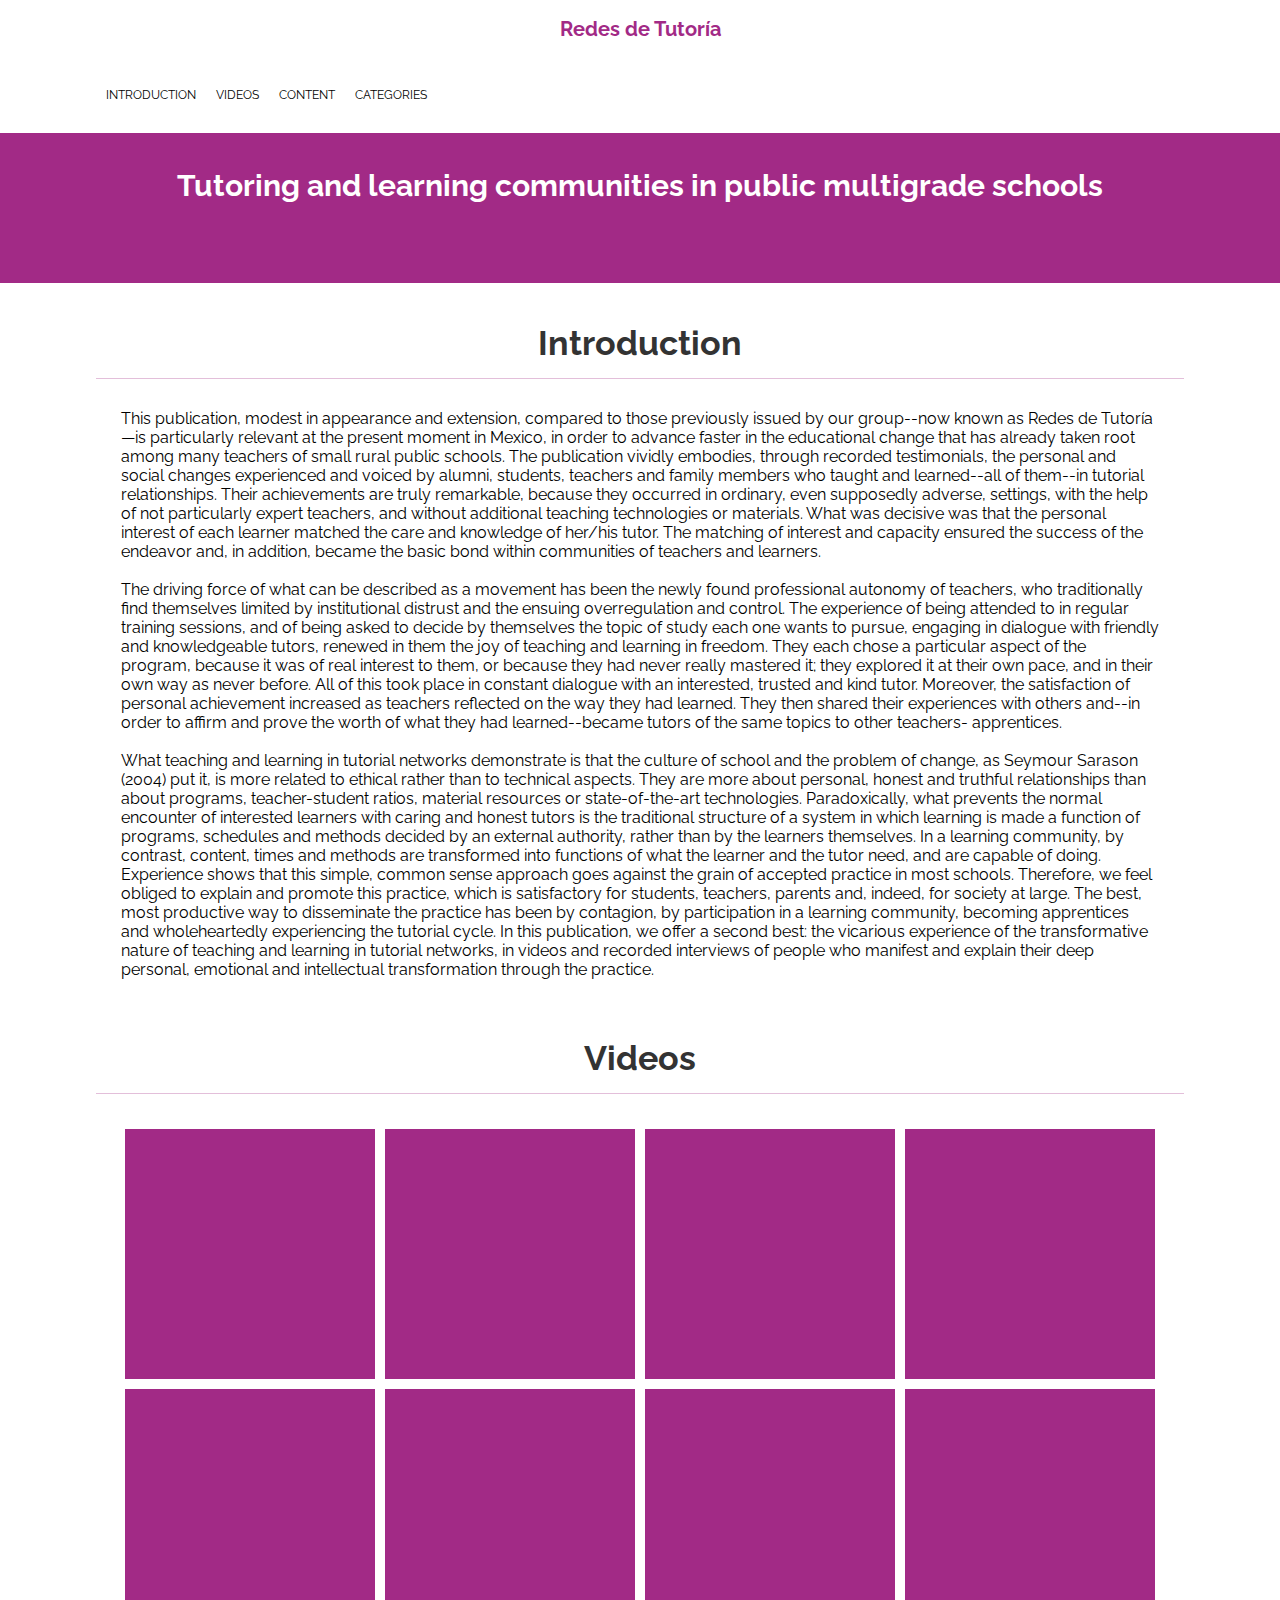
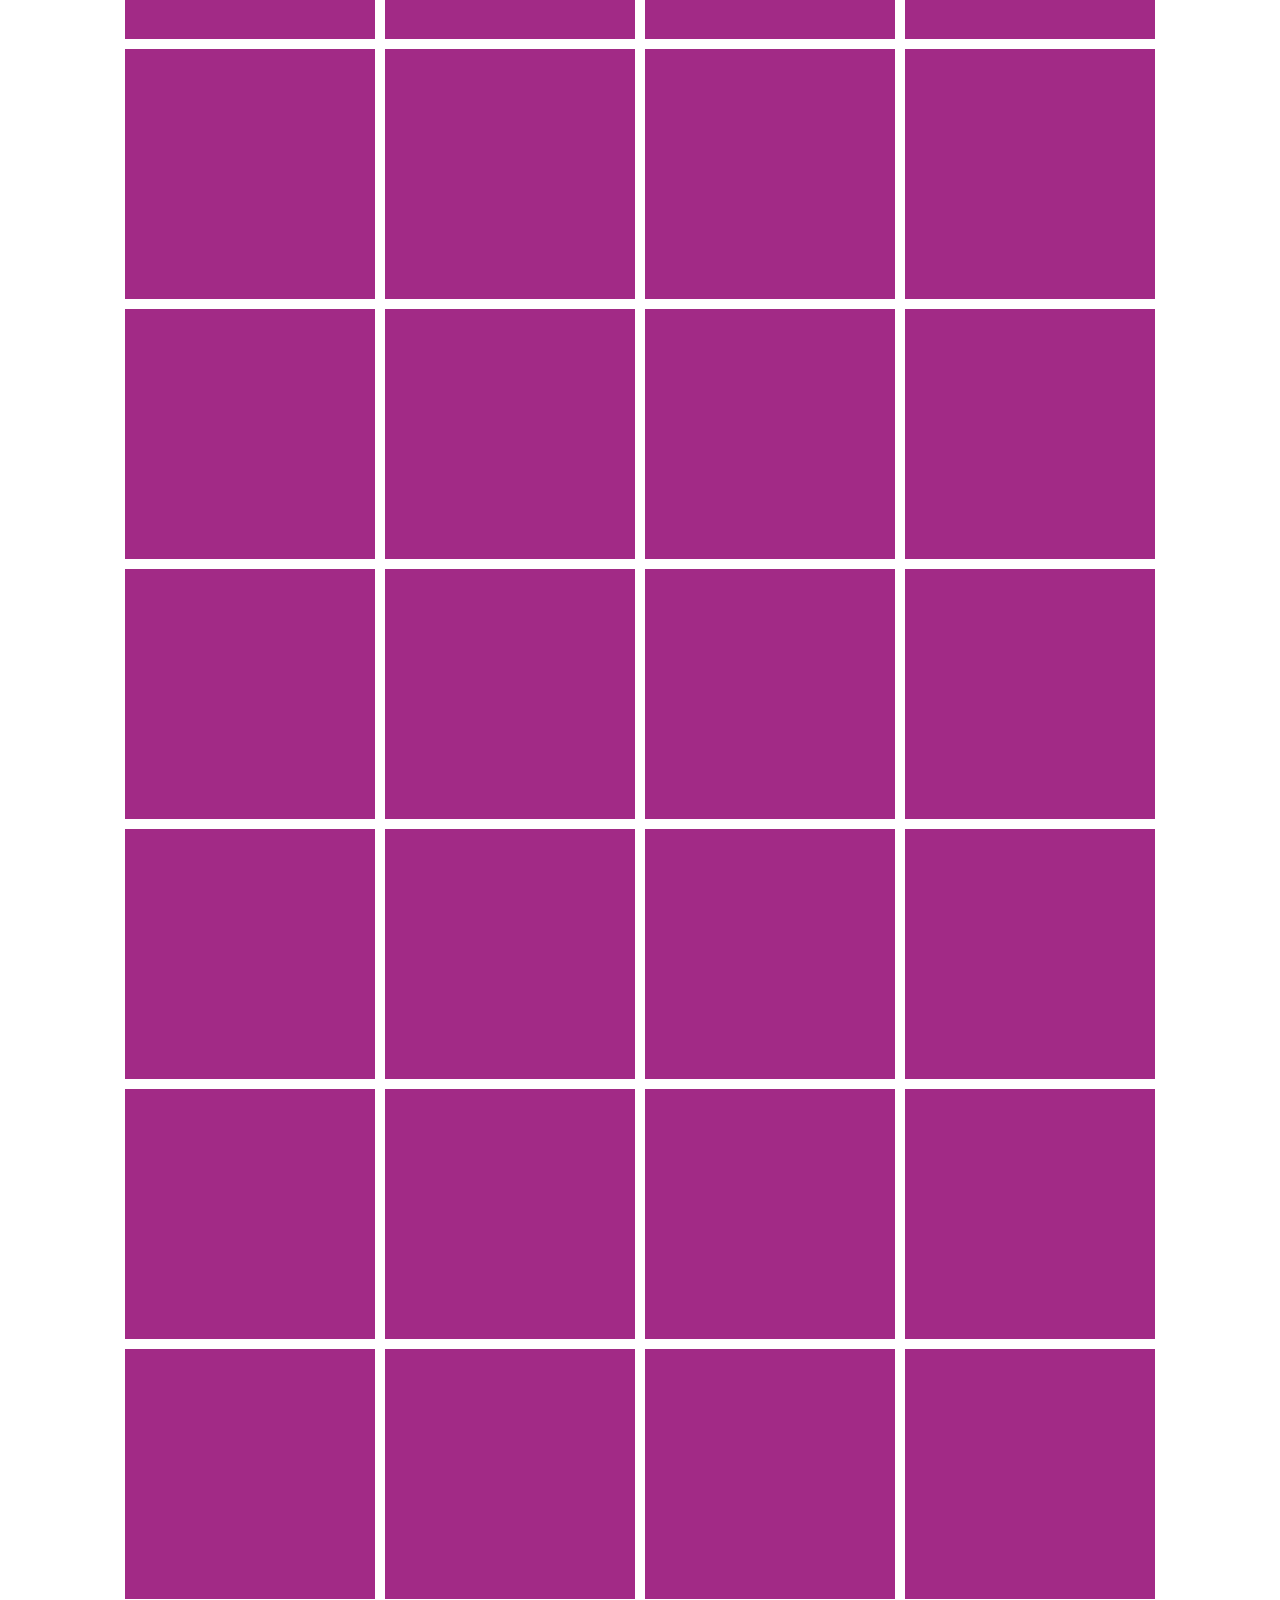
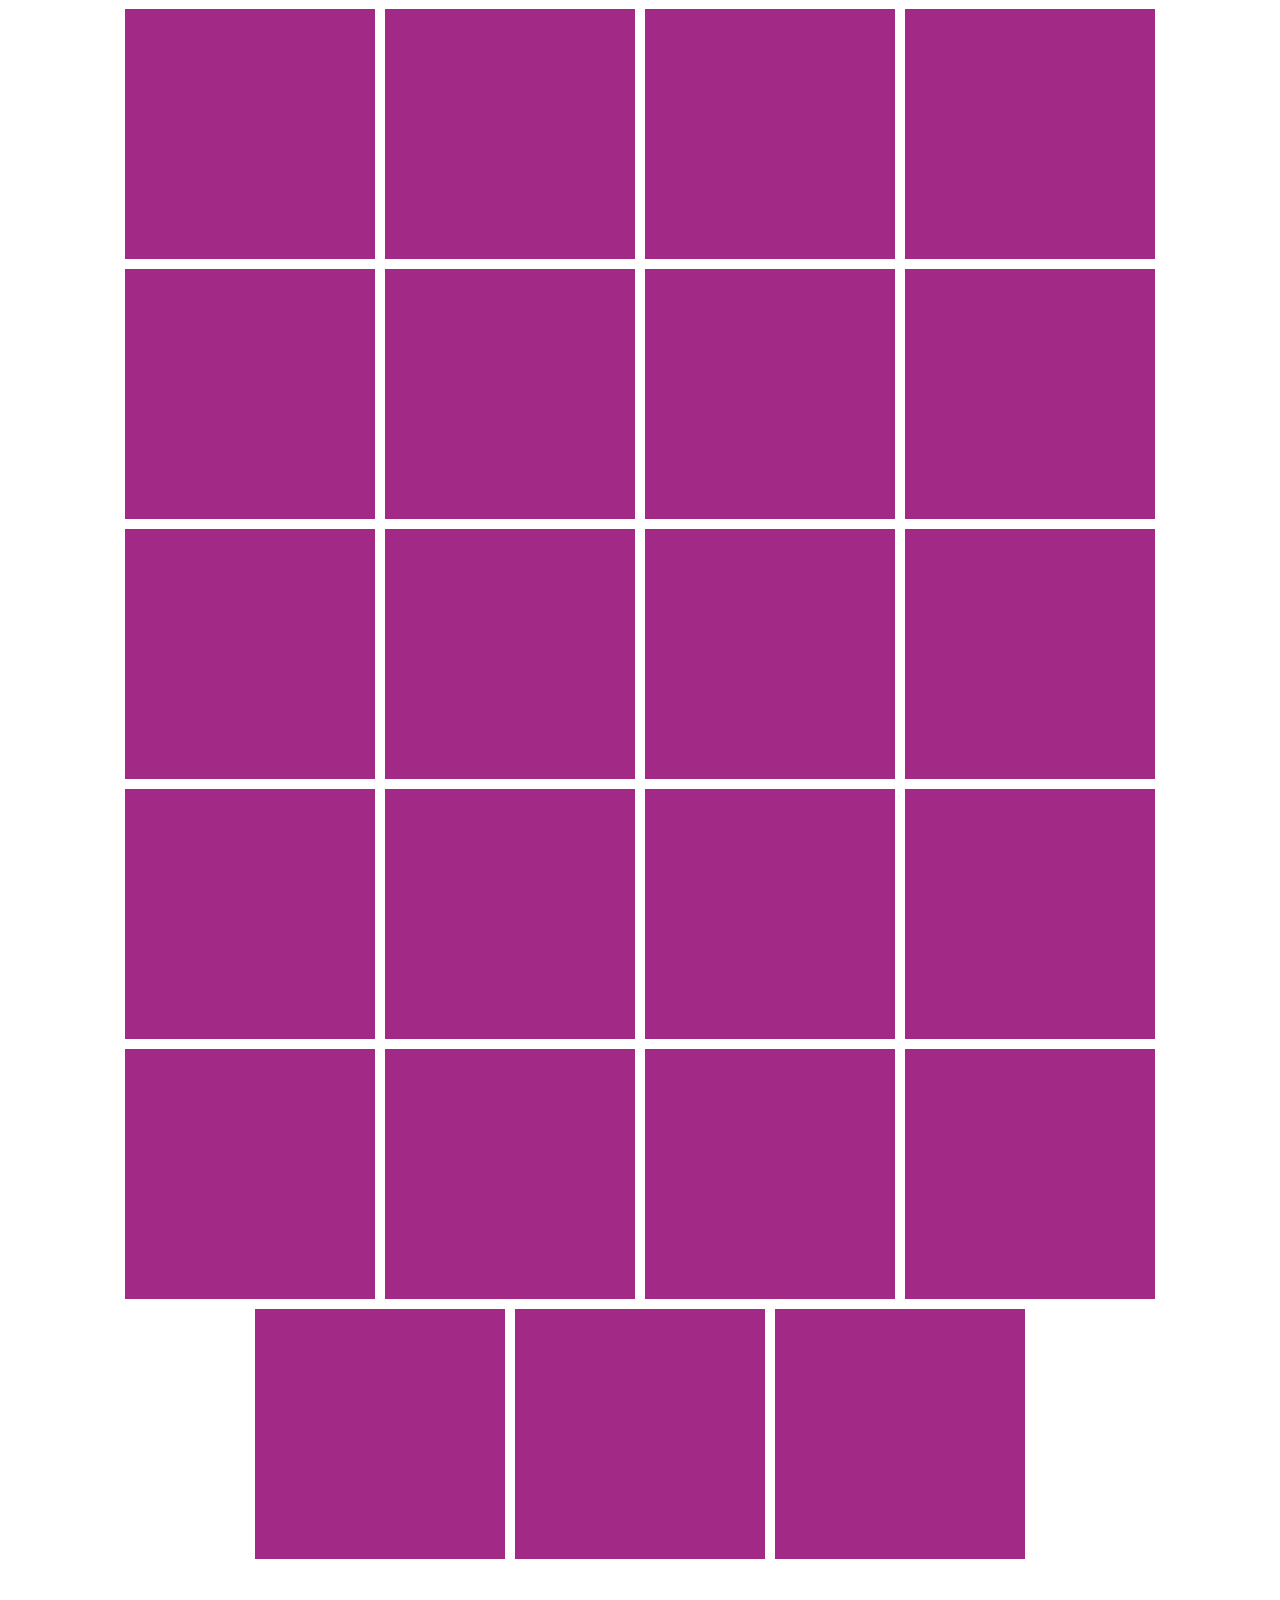
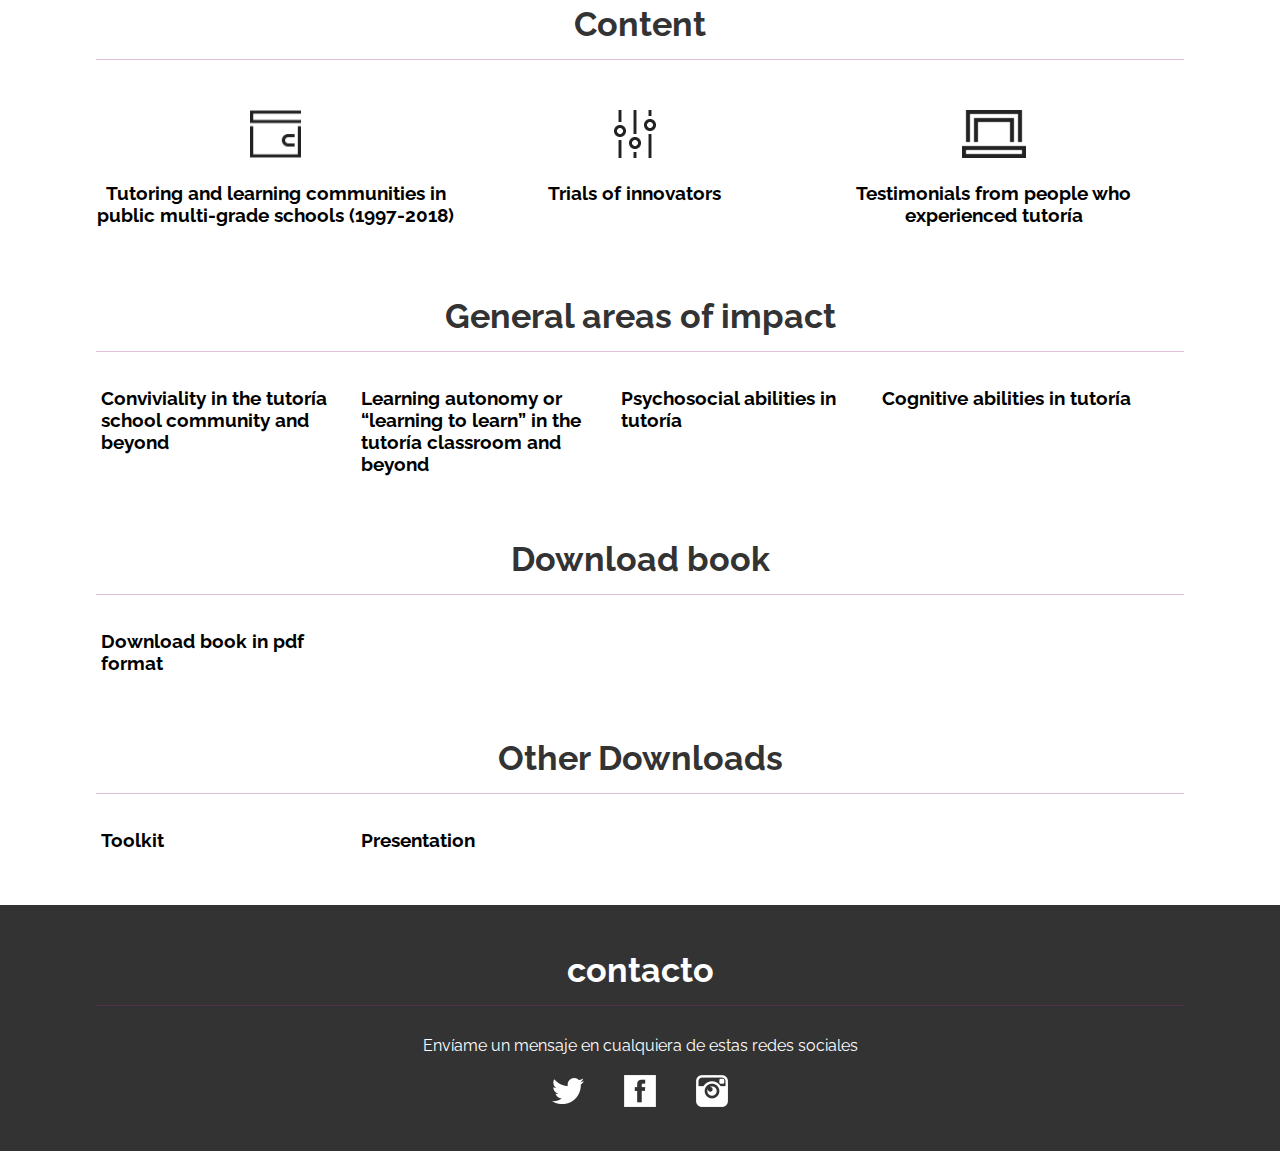
==== commit 818a0c84: "correción menu" ====
--- a/index.html
+++ b/index.html
@@ -126,7 +126,7 @@
 				 <div class="details">
 				 	<div class="content-video">
 				 	<h2>Sofía Campos; I noticed things were different here and that made me trust them.</h2>
-				 	<p>When I first came here, I didn't trust almost anyone, I struggled when I talked, when I presented, and well, with my teacher’s and my classmates’ help...</p>
+				 	
 				 	</div>
 				 </div>
 				 </a></div>
@@ -721,29 +721,20 @@
 
      	<div class="service">
      		<img src="img/1.png"/>
-     		<h3>Tutoring and learning communities in public multi-grade schools (1997-2018)</h3>
-     		<p>
-     			Tutoring and learning communities (Redes de Tutoría) in public schools began as an experiment, more than 20 years ago, in the small towns of Mexico, where the National Council for the Promotion of Education (CONAFE) opened Post-Primary centers (Cámara, 2003); a long overdue service, since only pre- and elementary school levels were usually offered in those places.
-     		</p><br>
-     		<button class="btn1"><a href="2.html">Leer más</a></button>
+     		<a href="2.html"><h3>Tutoring and learning communities in public multi-grade schools (1997-2018)</h3></a>
+     		
      	</div>
 
      	<div class="service">
      		<img src="img/2.png"/>
-     		<h3>Trials of innovators</h3>
-     		<p>
-     			Trying to introduce an innovation in basic public and compulsory education faces a double challenge from the start: persuading the administrators of the service, of course; but more to the point, satisfying the felt needs of operators in the field: the teachers obviously, but also the students, even if their needs are not as manifest as those of the teachers.
-     		</p><br>
-     		<button class="btn1"><a href="#">Leer más</a></button>
+     		<a href="#"><h3>Trials of innovators</h3></a>
+     	
      	</div>
 
      	<div class="service">
      		<img src="img/3.png"/>
-     		<h3>Testimonials from people who experienced tutoría </h3>
-     		<p>
-     			Our task has been the relentless promotion of a different type of relationship between teachers and students in basic public schools. Tutoring is different from the standard classroom where one teacher is in charge of a large group of students, all bound to learn under his/her direction what a national program has decided.
-     		</p><br>
-     		<button class="btn1"><a href="#">Leer más</a></button>
+     		<a href="#"><h3>Testimonials from people who experienced tutoría </h3>
+     		</a>
      	</div>
      </div><!-- end container-->
       </div> <!-- end servicios-->
@@ -756,40 +747,55 @@
 
      	<div class="categorias">
      		
-     		<h3>Conviviality in the tutoría school community and beyond</h3><br>
-     		<p>
-     			The institution of school represents the most important medium in the formation of a community’s most valuable resource: its children and young people. In fact, a challenge has been planted at a global level to promote autonomy, the development of thinking and action, to learn to live with others harmoniously, and collaborative work as a way to improve the quality of learning that is meaningful and consequential. Towards these ends, experts have developed theories, programs, and curricular reforms from different angles that intend to make the ancient apparatus of school work. Nevertheless, the educational reality is evidence that these efforts are insufficient to improve the quality of education. 
-     		</p><br>
-     		<button class="btn1"><a href="#">Leer más</a></button>
+     		<a href="#"><h3>Conviviality in the tutoría school community and beyond</h3><br></a>
      	</div>
 
      	<div class="categorias">
-     		
-     		<h3>Learning autonomy or “learning to learn” in the tutoría classroom and beyond</h3><br>
-     		<p>
-     			Learning autonomy or “learning to learn” entails the ability to “learn how to think; to inquire about diverse phenomena, their causes and consequences; to control one’s personal learning processes; to assess learning together with others; and to develop an interest and motivation for lifelong learning.” (SEP, 2017, p.62). This competency is sometimes also called “lifelong learning” or “lifewide learning” to emphasize that it enables one to learn for life, across a variety of different contexts, with or without the direct support of a teacher (City, Elmore & Lynch, 2012).
-     		</p><br>
-     		<button class="btn1"><a href="#">Leer más</a></button>
+     		<a href="#"><h3>Learning autonomy or “learning to learn” in the tutoría classroom and beyond</h3><br></a>
      	</div>
 
      	<div class="categorias">
-     		
-     		<h3>Psychosocial abilities in tutoría</h3><br>
-     		<p>
-     			The majority of interviewees live in rural communities that have been plagued by poverty and weak social structures. Families are often affected by the migration of one or both parents, leaving children under the care of their  grandparents, uncles and aunts, or godparents. In these circumstances, aggression, difficulties in relating to others, and communication problems often arise. It is also common for students to feel pressured to leave school in order to work and support the family’s finances. As García (2016) points out, this generates personal frustration and the giving up of personal goals --an environment where people survive rather than thrive.
-     		</p><br>
-     		<button class="btn1"><a href="#">Leer más</a></button>
+     		<a href="#"><h3>Psychosocial abilities in tutoría</h3><br></a>
      	</div>
      	<div class="categorias">
-     		
-     		<h3>Cognitive abilities in tutoría</h3><br>
-     		<p>
-     			Each one of us constructs learning from our interactions with the outside world and with ourselves; learning is the product of inner reflection --conscious or unconscious-- that creates and strengthens so-called synaptic pathways. Neuroscience points out the role emotions play in learning --students who experience trust, safeness, and joy have a greater chance of building lasting learning than those deprived of such feelings (Willis, 2014). Every tutoría teacher strives to create a relationship with her students where she can cognitively challenge them and also welcome their feelings of puzzlement, frustration, and satisfaction that occur along the learning process. 
-     		</p><br>
-     		<button class="btn1"><a href="#">Leer más</a></button>
+     		<a href="#"><h3>Cognitive abilities in tutoría</h3></a>
      	</div>
      </div><!-- end container-->
       </div> <!-- end categories-->
+
+ <div class="clearfix"></div>
+
+ <!-- empieza Descarga libro-->
+ <div class="clearfix"></div>
+<div id="Descarga">
+     	<div class="container">
+     	<h2 class="subheader">Download book</h2>
+
+     	<div class="categorias">
+     		<a href="#"><h3>Download book in pdf format</h3><br></a>
+     	</div>
+
+     </div><!-- end container-->
+      </div> <!-- end categories-->
+      
+ <div class="clearfix"></div>
+
+ <!-- empieza Descarga libro-->
+ <div class="clearfix"></div>
+<div id="Otras">
+     	<div class="container">
+     	<h2 class="subheader">Other Downloads</h2>
+
+     	<div class="categorias">
+     		<a href="#"><h3>Toolkit</h3><br></a>
+     	</div>
+     	<div class="categorias">
+     		<a href="#"><h3>Presentation</h3><br></a>
+     	</div>
+
+     </div><!-- end container-->
+      </div> <!-- end categories-->
+      
  <div class="clearfix"></div>
 
 <!-- empieza footer-->
@@ -819,4 +825,4 @@
 </footer>
 
   </body>
-</html>+</html>
--- a/css/styles.css
+++ b/css/styles.css
@@ -34,11 +34,11 @@
 }
 
 #logo{
-	width: 30%;
-	float: left;
+	width: 100%;
+	float: center;
 	line-height: 18px;
-	padding-top: 30px;
-	padding-bottom: 30px;
+	padding-top: 20px;
+	padding-bottom: 20px;
 
 }
 
@@ -46,21 +46,24 @@
 	font-weight:bold;
 	font-size:20px;
 	color: #a22a86;
+	text-align: center;
 
 }
 
 #menu{
-	width: 550px;
-	float:right;
+	width: 100%;
+	float:center;
 	text-transform: uppercase;
-	font-size: 14px;
+	font-size: 12px;
+	justify-content:center;
+	
 }
 
 #menu ul li{
 	list-style: none;
 	float:left;
-	margin-left: 19px;
-	margin-right: 19px;
+	margin-left: 10px;
+	margin-right: 10px;
 }
 
 #menu ul li a{
@@ -339,6 +342,9 @@
 		width: 60%;
 	}
 
+
+
+
 @media (max-width: 999px){
 	#logo{
 		width: 227px;
@@ -346,8 +352,11 @@
 		margin:0px auto;
 	}
 	#menu{
-		float: none;
-		margin:0px auto;
+		width: 100%;
+	float:center;
+	text-transform: uppercase;
+	font-size: 12px;
+	justify-content:center;
 	}
 	#slider{
 		overflow: hidden;
@@ -410,10 +419,11 @@
 		margin:0px auto;
 	}
 	#menu{
-		width: 80%;
-		text-align: center;
-		margin-left: 3%;
-		margin-right: 3%;
+		width: 100%;
+	float:center;
+	text-transform: uppercase;
+	font-size: 12px;
+	justify-content:center;
 	}
 	#slider h2{
 		margin-top: 10px;
@@ -441,7 +451,10 @@
 	}
 
 	#menu ul li{
-		float:none;
-	}	
-}
-
+		
+		margin-left: 10px;
+		margin-right: 10px;
+
+	}	
+}
+
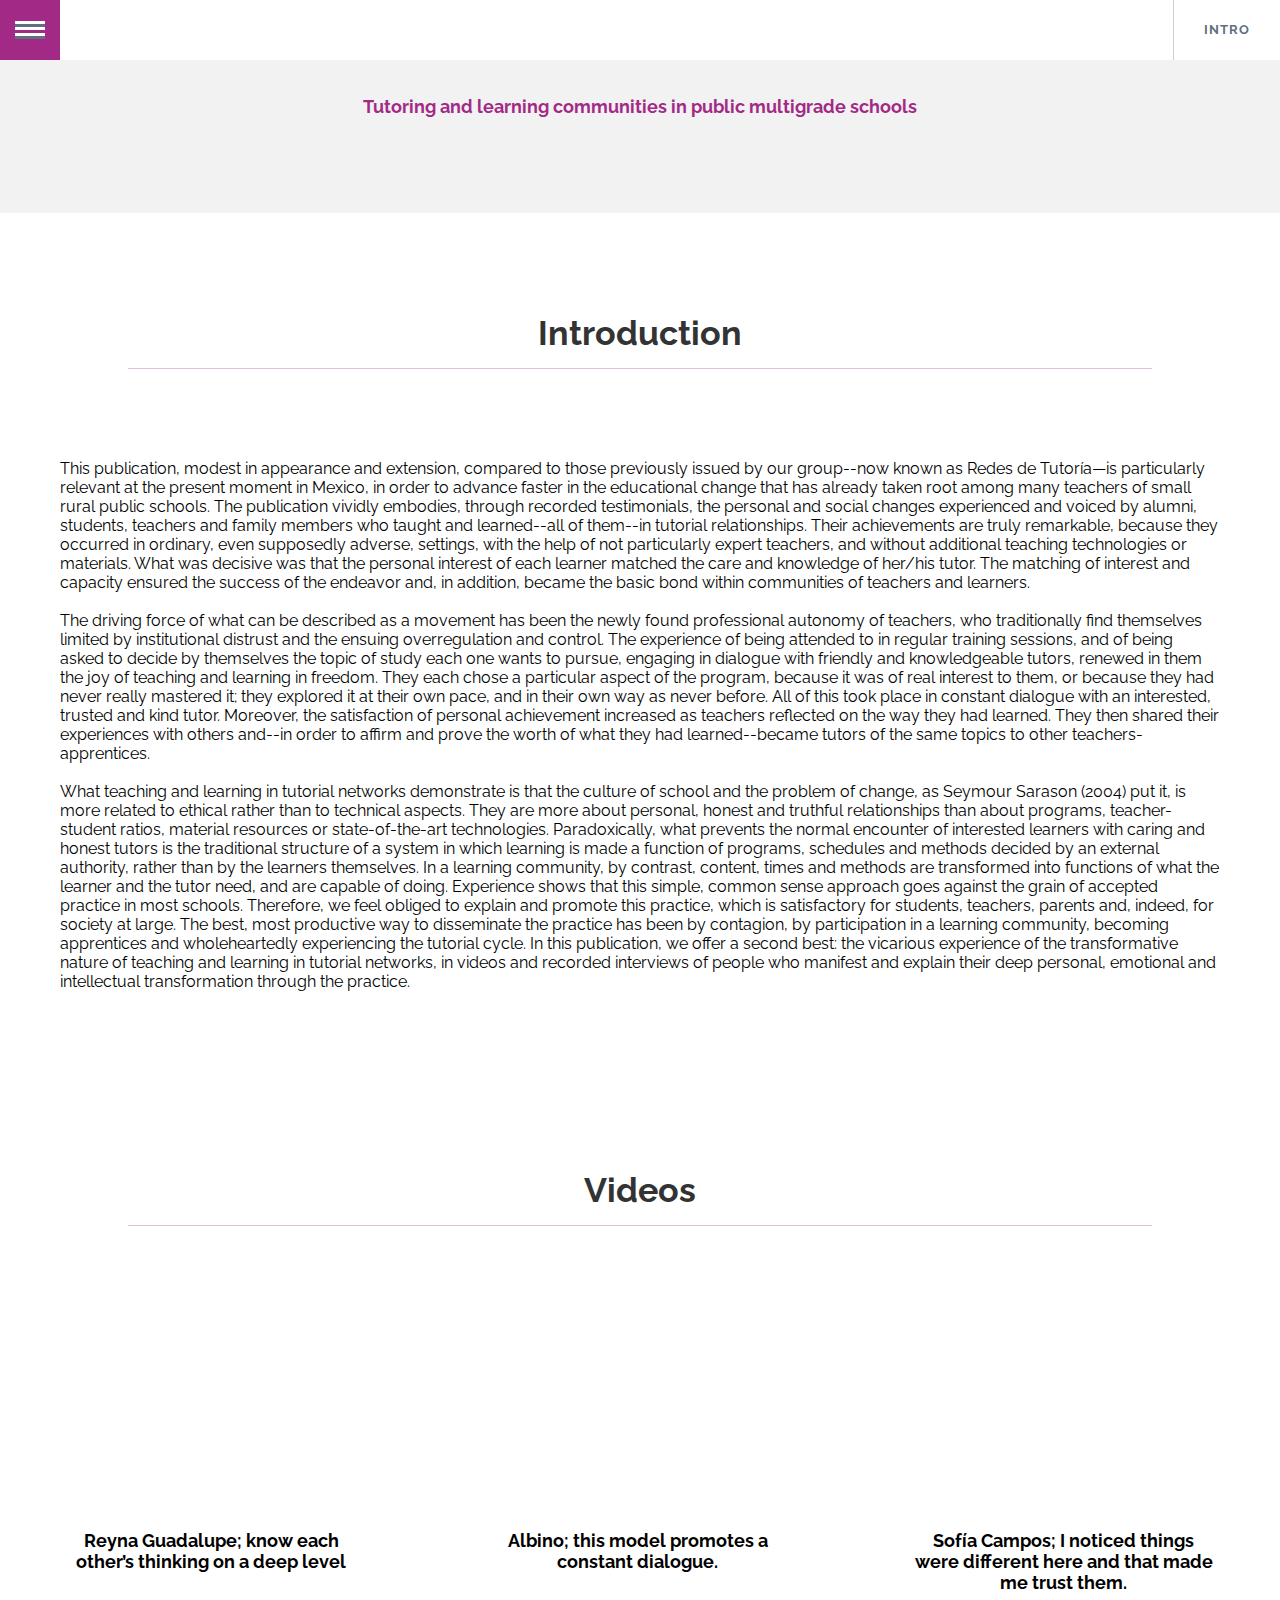
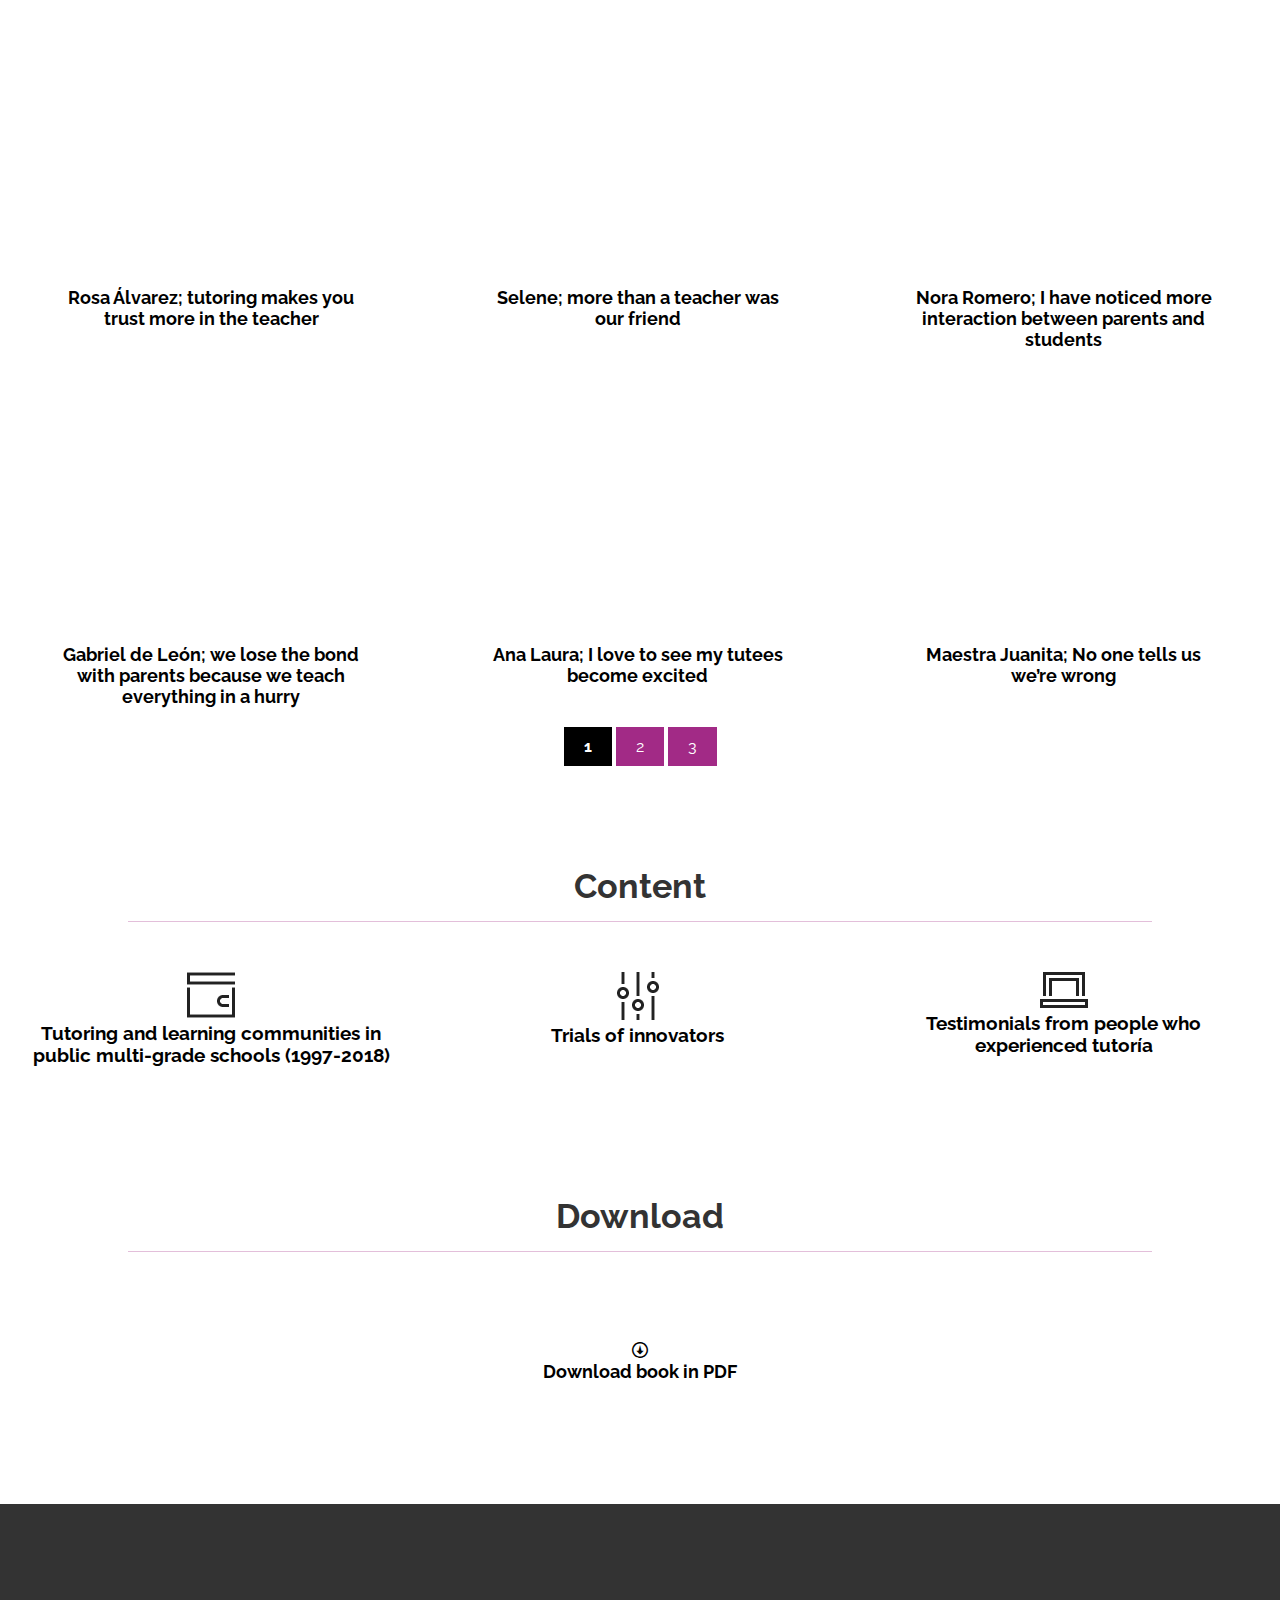
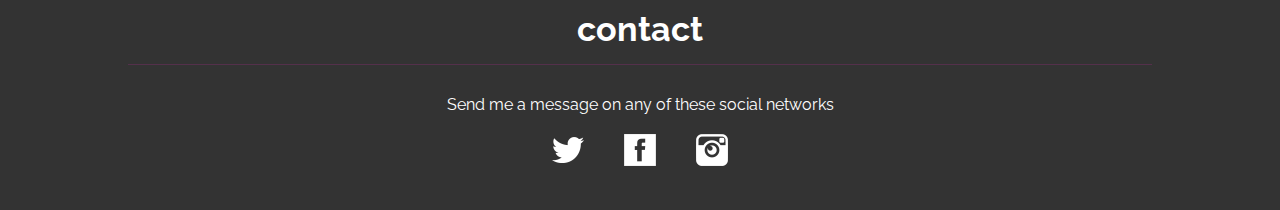
==== commit cfe24689: "corrección margen y menu" ====
--- a/index.html
+++ b/index.html
@@ -1,12 +1,17 @@
-<!doctype html>
-<html lang="es">
-  <head>
-  	<!--codificación de caracteres-->
-    <meta http-equiv="Content-Type" content="text/html; charset=utf-8"/>
-    <!--título web-->
-    <title>Tutoring and learning communities in public multi-grade schools</title>
+<!DOCTYPE html>
+<html lang="en" class="no-js">
+	<head>
+		<meta charset="UTF-8" />
+		<meta http-equiv="X-UA-Compatible" content="IE=edge,chrome=1"> 
+		<meta name="viewport" content="width=device-width, initial-scale=1.0"> 
+		<link rel="stylesheet" type="text/css" href="css/normalize.css" />
+		<link rel="stylesheet" type="text/css" href="css/demo.css" />
+		<link rel="stylesheet" type="text/css" href="css/component.css" />
+		<script src="js/modernizr.custom.js"></script>
+
+		<title>Tutoring and learning communities in public multi-grade schools</title>
     <!--Viewport Responsive-->
-    <meta name="viewport" content="width=device-width, initial-scale=1.0, maximum-scale=1.0, user-scalable=no" />
+   
     <!--icono-->
     <link rel="shortcut icon" type="image/png" href="img/favicon.png"/>
     <!-- Color de la aplicación-->
@@ -26,52 +31,38 @@
     <link href="https://fonts.googleapis.com/css?family=Raleway:400" rel="stylesheet">
      <!-- Jquery para menu scroll-->
     <script src="https://ajax.googleapis.com/ajax/libs/jquery/3.3.1/jquery.min.js"></script>
-     <!-- Scripts-->
-    <script src="main.js"></script>
-  </head>
-  <body>
-    <header id="main-header">
-    	<div class="container">
-	    	<div id="logo">
-	    		<h1> Redes de Tutoría</h1>
-	    	</div>
-	  
-	    <div id="menu">
-	    	<ul>
-	    		<li>
-	    			<a href="#main-header">
-	    				Introduction
-	    			</a>
-	    		</li>
-	    		<li>
-	    			<a href="#videos">
-	    				Videos
-	    			</a>
-	    		</li>
-	    		<li>
-	    			<a href="#content">
-	    				Content
-	    			</a>
-	    		</li>
-	    		<li>
-	    			<a href="#categories">
-	    				Categories
-	    			</a>
-	    		</li>
-	    	 </ul>
-	    	</div> <!--end menu-->
-        </div> <!--end container-->
-     </header>
-     <div class="clearfix"></div>
+	</head>
+	<body>
+		<div class="container">
+			<ul id="gn-menu" class="gn-menu-main">
+				<li class="gn-trigger">
+					<a class="gn-icon gn-icon-menu"><span>Menu</span></a>
+					<nav class="gn-menu-wrapper">
+						<div class="gn-scroller">
+							<ul class="gn-menu">
+								
+								<li><a class="gn-icon gn-icon-article" href="index.html#intro">Introduction</a></li>
+								<li><a class="gn-icon gn-icon-archive" href="index.html#content">Content</a></li>
+								<li><a class="gn-icon gn-icon-videos" href="index.html#videos">Videos</a></li>
+								<li><a class="gn-icon gn-icon-download" href="index.html#Descarga">Downloads</a></li>
+								
+								</li>
+							</ul>
+						</div><!-- /gn-scroller -->
+					</nav>
+				</li>
+				<li><a href="index.html">Intro</a></li>
+			</ul>
+			<header>
+				<div class="clearfix"></div>
      <div id="slider">
      	<div class="container">
      		<h2>Tutoring and learning communities in public multigrade schools
      		</h2>
      	</div>
      </div>
-<!--end slider-->
-    
-
+			</header> 
+		</div><!-- /container -->
 <!-- empieza intro-->
 <div class="clearfix"></div>
 <div class="container">
@@ -88,632 +79,72 @@
 </div>
 </div>
 <!-- termina intro-->
-<!-- empieza video-->
-      <div class="clearfix"></div>
+
+ <div class="clearfix"></div>
 
 <div id="videos">
 	<div class="container">
 	 <h2 class="subheader">Videos</h2>
 		<div class="video">
-			<div class="box" >
-				 <div class="imgBox">
-			<iframe width="100%" height="250px" src="https://www.youtube.com/embed/j4qSRpOJpBE" frameborder="0" allow="accelerometer; autoplay; encrypted-media; gyroscope; picture-in-picture" allowfullscreen></iframe>
+				<iframe width="100%" height="250px" src="https://www.youtube.com/embed/j4qSRpOJpBE" frameborder="0" allow="accelerometer; autoplay; encrypted-media; gyroscope; picture-in-picture" allowfullscreen></iframe>
+				 	<h2>Reyna Guadalupe; know each other’s thinking on a deep level</h2>
+				
+			</div>
+			<div class="video">
+				 	<iframe width="100%" height="250px" src="https://www.youtube.com/embed/O6uJlNJ0L3I" frameborder="0" allow="accelerometer; autoplay; encrypted-media; gyroscope; picture-in-picture" allowfullscreen></iframe>
+				 	<h2>Albino; this model promotes a constant dialogue.</h2>
+				 			 	
 				 </div>
-				 <a href="https://youtu.be/j4qSRpOJpBE">
-				 <div class="details">
-				 	<div class="content-video">
-				 	<h2>Reyna Guadalupe; know each other’s thinking on a deep level</h2>
-				 	<p>Well, [my change has] been like… because of the way of tutoría. At first, I didn’t get along that well with my current classmates...</p>
-				 	</div>
-				 </div>
-				 </a>
+				
+			<div class="video">
+				 	<iframe width="100%" height="250px" src="https://www.youtube.com/embed/X0f17ln1FZs" frameborder="0" allow="accelerometer; autoplay; encrypted-media; gyroscope; picture-in-picture" allowfullscreen></iframe>
+				 	<h2>Sofía Campos; I noticed things were different here and that made me trust them.</h2>
+				 	</div>
+			<div class="video">
+				 	<iframe width="100%" height="250px" src="https://www.youtube.com/embed/9XsXV7bCHG8" frameborder="0" allow="accelerometer; autoplay; encrypted-media; gyroscope; picture-in-picture" allowfullscreen></iframe>
+				 
+				 	<h2>Rosa Álvarez; tutoring makes you trust more in the teacher</h2>
 			</div>
-			<div class="box"><div class="imgBox">
-				 	<iframe width="100%" height="250px" src="https://www.youtube.com/embed/O6uJlNJ0L3I" frameborder="0" allow="accelerometer; autoplay; encrypted-media; gyroscope; picture-in-picture" allowfullscreen></iframe>
-				 </div>
-				 <a href="https://youtu.be/O6uJlNJ0L3I">
-				 <div class="details">
-				 	<div class="content-video">
-				 	<h2>Albino; this model promotes a constant dialogue.</h2>
-				 	<p>This model promotes a constant dialogue, it develops the ability to communicate.</p>
-				 	</div>
-				 </div>
-				 </a></div>
-			<div class="box"><div class="imgBox">
-				 	<iframe width="100%" height="250px" src="https://www.youtube.com/embed/X0f17ln1FZs" frameborder="0" allow="accelerometer; autoplay; encrypted-media; gyroscope; picture-in-picture" allowfullscreen></iframe>
-				 </div>
-				 <a href="https://youtu.be/X0f17ln1FZs">
-				 <div class="details">
-				 	<div class="content-video">
-				 	<h2>Sofía Campos; I noticed things were different here and that made me trust them.</h2>
-				 	
-				 	</div>
-				 </div>
-				 </a></div>
-			<div class="box"><div class="imgBox">
-				 	<iframe width="100%" height="250px" src="https://www.youtube.com/embed/9XsXV7bCHG8" frameborder="0" allow="accelerometer; autoplay; encrypted-media; gyroscope; picture-in-picture" allowfullscreen></iframe>
-				 </div>
-				 <a href="https://youtu.be/9XsXV7bCHG8">
-				 <div class="details">
-				 	<div class="content-video">
-				 	<h2>Rosa Álvarez; tutoring makes you trust more in the teacher</h2>
-				 	<p>Well, with [the teachers in high school], you can ask them questions and so on, but [her teacher in tutoría] would really get to know you...</p>
-				 	</div>
-				 </div>
-				 </a></div>
-			<div class="box"><div class="imgBox">
+			<div class="video">
 				 	<iframe width="100%" height="250px" src="https://www.youtube.com/embed/VsOOKI4UzuU" frameborder="0" allow="accelerometer; autoplay; encrypted-media; gyroscope; picture-in-picture" allowfullscreen></iframe>
-				 </div>
-				 <a href="https://youtu.be/VsOOKI4UzuU">
-				 <div class="details">
-				 	<div class="content-video">
 				 	<h2>Selene; more than a teacher was our friend</h2>
-				 	<p>Well, he was more than a teacher, he was our friend because he was always there for us when we had a problem.</p>
-				 	</div>
-				 </div>
-				 </a></div>
-			<div class="box"><div class="imgBox">
+		
+				 	</div>
+			<div class="video">	 
 				 	<iframe width="100%" height="250px" src="https://www.youtube.com/embed/-GBeA3gknHQ" frameborder="0" allow="accelerometer; autoplay; encrypted-media; gyroscope; picture-in-picture" allowfullscreen></iframe>
-				 </div>
-				 <a href="https://youtu.be/-GBeA3gknHQ">
-				 <div class="details">
-				 	<div class="content-video">
 				 	<h2>Nora Romero; I have noticed more interaction between parents and students</h2>
-				 	<p>I have noticed changes and there are even moments of more interaction between parents and students...</p>
-				 	</div>
-				 </div>
-				 </a></div>
-			<div class="box"><div class="imgBox">
+				 	</div>
+
+				 	<div class="video">	 
 				 	<iframe width="100%" height="250px" src="https://www.youtube.com/embed/Mes8TquKlDo" frameborder="0" allow="accelerometer; autoplay; encrypted-media; gyroscope; picture-in-picture" allowfullscreen></iframe>
-				 </div>
-				 <a href="https://youtu.be/Mes8TquKlDo">
-				 <div class="details">
-				 	<div class="content-video">
+				
 				 	<h2>Gabriel de León; we lose the bond with parents because we teach everything in a hurry</h2>
-				 	<p>I have always said that the participation of parents, their co-operation is crucial.</p>
-				 	</div>
-				 </div>
-				 </a></div>
-			<div class="box"><div class="imgBox">
+				 	</div>
+			<div class="video">	 
 				 	<iframe width="100%" height="250px" src="https://www.youtube.com/embed/gsB6c5nutv0" frameborder="0" allow="accelerometer; autoplay; encrypted-media; gyroscope; picture-in-picture" allowfullscreen></iframe>
-				 </div>
-				 <a href="https://youtu.be/gsB6c5nutv0">
-				 <div class="details">
-				 	<div class="content-video">
 				 	<h2>Ana Laura; I love to see my tutees become excited</h2>
-				 	<p>When I am a tutor, I love to see my tutees become excited, surprised, I like to see the joy in their faces and such.</p>
-				 	</div>
-				 </div>
-				 </a></div>
-
-				 <div class="box" >
-				 <div class="imgBox">
+				 	</div>
+
+				 <div class="video">	 
 			<iframe width="100%" height="250px" src="https://www.youtube.com/embed/E7JFPvAl71A" frameborder="0" allow="accelerometer; autoplay; encrypted-media; gyroscope; picture-in-picture" allowfullscreen></iframe>
-				 </div>
-				 <a href="https://youtu.be/E7JFPvAl71A" >
-				 <div class="details">
-				 	<div class="content-video">
 				 	<h2>Maestra Juanita; No one tells us we’re wrong</h2>
-				 	<p>No one tells us we’re wrong, everything we do is right because it’s our way of thinking, it’s our way of seeing things and there is a lot of respect.</p>
-				 	</div>
-				 </div>
-				 </a>
 			</div>
-			<div class="box"><div class="imgBox">
-				 	<iframe width="100%" height="250px" src="https://www.youtube.com/embed/MagK2p-eA0k" frameborder="0" allow="accelerometer; autoplay; encrypted-media; gyroscope; picture-in-picture" allowfullscreen></iframe>
-				 </div>
-				 <a href="https://youtu.be/MagK2p-eA0k">
-				 <div class="details">
-				 	<div class="content-video">
-				 	<h2>Giselle; I love being a tutor because I love getting someone to learn what I've already learned</h2>
-				 	<p></p>
-				 	</div>
-				 </div>
-				 </a></div>
-			<div class="box"><div class="imgBox">
-				 	<iframe width="100%" height="250px" src="https://www.youtube.com/embed/hmTUtJEAPJ0" frameborder="0" allow="accelerometer; autoplay; encrypted-media; gyroscope; picture-in-picture" allowfullscreen></iframe>
-				 </div>
-				 <a href="https://youtu.be/hmTUtJEAPJ0">
-				 <div class="details">
-				 	<div class="content-video">
-				 	<h2>Reyna Templos; tutoring promotes values</h2>
-				 	<p>The children became teachers and this motivated them and made them feel committed</p>
-				 	</div>
-				 </div>
-				 </a></div>
-			<div class="box"><div class="imgBox">
-				 	<iframe width="100%" height="250px" src="https://www.youtube.com/embed/NlB2A96b5PI" frameborder="0" allow="accelerometer; autoplay; encrypted-media; gyroscope; picture-in-picture" allowfullscreen></iframe>
-				 </div>
-				 <a href="https://youtu.be/NlB2A96b5PI">
-				 <div class="details">
-				 	<div class="content-video">
-				 	<h2>Jasmin; When you are a tutor, not only is he learning from you, you are also learning from him.</h2>
-				 	<p></p>
-				 	</div>
-				 </div>
-				 </a></div>
-			<div class="box"><div class="imgBox">
-				 	<iframe width="100%" height="250px" src="https://www.youtube.com/embed/dZaRx8daTsg" frameborder="0" allow="accelerometer; autoplay; encrypted-media; gyroscope; picture-in-picture" allowfullscreen></iframe>
-				 </div>
-				 <a href="https://youtu.be/dZaRx8daTsg">
-				 <div class="details">
-				 	<div class="content-video">
-				 	<h2>Emeralda; What is the use of knowing so many things if we are not going to teach them to others?</h2>
-				 	<p></p>
-				 	</div>
-				 </div>
-				 </a></div>
-			<div class="box"><div class="imgBox">
-				 	<iframe width="100%" height="250px" src="https://www.youtube.com/embed/UukF52KSqMs" frameborder="0" allow="accelerometer; autoplay; encrypted-media; gyroscope; picture-in-picture" allowfullscreen></iframe>
-				 </div>
-				 <a href="https://youtu.be/UukF52KSqMs">
-				 <div class="details">
-				 	<div class="content-video">
-				 	<h2>Guadalupe; tutoring helps children with special needs</h2>
-				 	<p></p>
-				 	</div>
-				 </div>
-				 </a></div>
-			<div class="box"><div class="imgBox">
-				 	<iframe width="100%" height="250px" src="https://www.youtube.com/embed/eUsp_6R-h5g" frameborder="0" allow="accelerometer; autoplay; encrypted-media; gyroscope; picture-in-picture" allowfullscreen></iframe>
-				 </div>
-				 <a href="https://youtu.be/eUsp_6R-h5g">
-				 <div class="details">
-				 	<div class="content-video">
-				 	<h2>Jaqueline; I tell them we can stay after class and try and explain to them</h2>
-				 	<p></p>
-				 	</div>
-				 </div>
-				 </a></div>
-			<div class="box"><div class="imgBox">
-				 	<iframe width="100%" height="250px" src="https://www.youtube.com/embed/wVYEK5sQYAs" frameborder="0" allow="accelerometer; autoplay; encrypted-media; gyroscope; picture-in-picture" allowfullscreen></iframe>
-				 </div>
-				 <a href="https://youtu.be/wVYEK5sQYAs">
-				 <div class="details">
-				 	<div class="content-video">
-				 	<h2>Master Alejandra; I see in them academic leadership and empathy towards their classmates</h2>
-				 	<p></p>
-				 	</div>
-				 </div>
-				 </a></div>
-				 <div class="box"><div class="imgBox">
-				 	<iframe width="100%" height="250px" src="https://www.youtube.com/embed/j_gkJJM3qEo" frameborder="0" allow="accelerometer; autoplay; encrypted-media; gyroscope; picture-in-picture" allowfullscreen></iframe>
-				 </div>
-				 <a href="https://youtu.be/j_gkJJM3qEo">
-				 <div class="details">
-				 	<div class="content-video">
-				 	<h2>Ruby; I'm still a tutor in high school</h2>
-				 	<p></p>
-				 	</div>
-				 </div>
-				 </a></div>
-				 <div class="box"><div class="imgBox">
-				 	<iframe width="100%" height="250px" src="https://www.youtube.com/embed/5vnHrLLfXDg" frameborder="0" allow="accelerometer; autoplay; encrypted-media; gyroscope; picture-in-picture" allowfullscreen></iframe>
-				 </div>
-				 <a href="https://youtu.be/5vnHrLLfXDg">
-				 <div class="details">
-				 	<div class="content-video">
-				 	<h2>Yoselin; the relationship with my teacher is very nice</h2>
-				 	<p></p>
-				 	</div>
-				 </div>
-				 </a></div>
-				 <div class="box"><div class="imgBox">
-				 	<iframe width="100%" height="250px" src="https://www.youtube.com/embed/CB2O02YWJlA" frameborder="0" allow="accelerometer; autoplay; encrypted-media; gyroscope; picture-in-picture" allowfullscreen></iframe>
-				 </div>
-				 <a href="https://youtu.be/CB2O02YWJlA">
-				 <div class="details">
-				 	<div class="content-video">
-				 	<h2>Carlos, father of a family; Dialog helps solve problems</h2>
-				 	<p></p>
-				 	</div>
-				 </div>
-				 </a></div>
-				 <div class="box"><div class="imgBox">
-				 	<iframe width="100%" height="250px" src="https://www.youtube.com/embed/49fKGA04eBM" frameborder="0" allow="accelerometer; autoplay; encrypted-media; gyroscope; picture-in-picture" allowfullscreen></iframe>
-				 </div>
-				 <a href="https://youtu.be/49fKGA04eBM">
-				 <div class="details">
-				 	<div class="content-video">
-				 	<h2>Alondra; When we studied a subject, I was free to investigate and learn everything</h2>
-				 	<p></p>
-				 	</div>
-				 </div>
-				 </a></div>
-				 <div class="box"><div class="imgBox">
-				 	<iframe width="100%" height="250px" src="https://www.youtube.com/embed/bljnWJqw76Y" frameborder="0" allow="accelerometer; autoplay; encrypted-media; gyroscope; picture-in-picture" allowfullscreen></iframe>
-				 </div>
-				 <a href="https://youtu.be/bljnWJqw76Y">
-				 <div class="details">
-				 	<div class="content-video">
-				 	<h2>Maricruz; is different because you don't have to follow a program</h2>
-				 	<p></p>
-				 	</div>
-				 </div>
-				 </a></div>
-				 <div class="box"><div class="imgBox">
-				 	<iframe width="100%" height="250px" src="https://www.youtube.com/embed/7eeza-u074w" frameborder="0" allow="accelerometer; autoplay; encrypted-media; gyroscope; picture-in-picture" allowfullscreen></iframe>
-				 </div>
-				 <a href="https://youtu.be/7eeza-u074w">
-				 <div class="details">
-				 	<div class="content-video">
-				 	<h2>Victor; I like to research</h2>
-				 	<p></p>
-				 	</div>
-				 </div>
-				 </a></div>
-				 <div class="box"><div class="imgBox">
-				 	<iframe width="100%" height="250px" src="https://www.youtube.com/embed/NhnZ9aidit0" frameborder="0" allow="accelerometer; autoplay; encrypted-media; gyroscope; picture-in-picture" allowfullscreen></iframe>
-				 </div>
-				 <a href="https://youtu.be/NhnZ9aidit0">
-				 <div class="details">
-				 	<div class="content-video">
-				 	<h2>Xochitl; we no longer need to rush him or yell at him to get him to do his homework</h2>
-				 	<p></p>
-				 	</div>
-				 </div>
-				 </a></div>
-				 <div class="box"><div class="imgBox">
-				 	<iframe width="100%" height="250px" src="https://www.youtube.com/embed/O3LtKI-_3Ec" frameborder="0" allow="accelerometer; autoplay; encrypted-media; gyroscope; picture-in-picture" allowfullscreen></iframe>
-				 </div>
-				 <a href="https://youtu.be/O3LtKI-_3Ec">
-				 <div class="details">
-				 	<div class="content-video">
-				 	<h2>Ana; All my themes have emerged from my interest</h2>
-				 	<p></p>
-				 	</div>
-				 </div>
-				 </a></div>
-				 <div class="box"><div class="imgBox">
-				 	<iframe width="100%" height="250px" src="https://www.youtube.com/embed/dyVbbD4aAf8" frameborder="0" allow="accelerometer; autoplay; encrypted-media; gyroscope; picture-in-picture" allowfullscreen></iframe>
-				 </div>
-				 <a href="https://youtu.be/dyVbbD4aAf8">
-				 <div class="details">
-				 	<div class="content-video">
-				 	<h2>Victor; it was something wonderful because they gave us freedom</h2>
-				 	<p></p>
-				 	</div>
-				 </div>
-				 </a></div>
-				 <div class="box"><div class="imgBox">
-				 	<iframe width="100%" height="250px" src="https://www.youtube.com/embed/_QNCw88rE-I" frameborder="0" allow="accelerometer; autoplay; encrypted-media; gyroscope; picture-in-picture" allowfullscreen></iframe>
-				 </div>
-				 <a href="https://youtu.be/_QNCw88rE-I">
-				 <div class="details">
-				 	<div class="content-video">
-				 	<h2>Edgar; an environment of freedom where you can be who you really are</h2>
-				 	<p></p>
-				 	</div>
-				 </div>
-				 </a></div>
-				 <div class="box"><div class="imgBox">
-				 	<iframe width="100%" height="250px" src="https://www.youtube.com/embed/6eThCs0Gvlo" frameborder="0" allow="accelerometer; autoplay; encrypted-media; gyroscope; picture-in-picture" allowfullscreen></iframe>
-				 </div>
-				 <a href="https://youtu.be/6eThCs0Gvlo">
-				 <div class="details">
-				 	<div class="content-video">
-				 	<h2>Yuli; Tutoría sets you on a track so that you can continue for a very long run</h2>
-				 	<p></p>
-				 	</div>
-				 </div>
-				 </a></div>
-				 <div class="box"><div class="imgBox">
-				 	<iframe width="100%" height="250px" src="https://www.youtube.com/embed/0_1hgJ88HBU" frameborder="0" allow="accelerometer; autoplay; encrypted-media; gyroscope; picture-in-picture" allowfullscreen></iframe>
-				 </div>
-				 <a href="https://youtu.be/0_1hgJ88HBU">
-				 <div class="details">
-				 	<div class="content-video">
-				 	<h2>Sandra; In tutoría you are free to work to your maximum potential and intensity</h2>
-				 	<p></p>
-				 	</div>
-				 </div>
-				 </a></div>
-				 <div class="box"><div class="imgBox">
-				 	<iframe width="100%" height="250px" src="https://www.youtube.com/embed/z03UkzChNEY" frameborder="0" allow="accelerometer; autoplay; encrypted-media; gyroscope; picture-in-picture" allowfullscreen></iframe>
-				 </div>
-				 <a href="https://youtu.be/z03UkzChNEY">
-				 <div class="details">
-				 	<div class="content-video">
-				 	<h2>Blanca; I no longer struggled to invent a story, I had many ideas.</h2>
-				 	<p></p>
-				 	</div>
-				 </div>
-				 </a></div>
-				 <div class="box"><div class="imgBox">
-				 	<iframe width="100%" height="250px" src="https://www.youtube.com/embed/W_HqPRaJQ2M" frameborder="0" allow="accelerometer; autoplay; encrypted-media; gyroscope; picture-in-picture" allowfullscreen></iframe>
-				 </div>
-				 <a href="https://youtu.be/W_HqPRaJQ2M">
-				 <div class="details">
-				 	<div class="content-video">
-				 	<h2>Jasmin; you learn to socialize more</h2>
-				 	<p></p>
-				 	</div>
-				 </div>
-				 </a></div>
-				 <div class="box"><div class="imgBox">
-				 	<iframe width="100%" height="250px" src="https://www.youtube.com/embed/IM_ofxi8i_w" frameborder="0" allow="accelerometer; autoplay; encrypted-media; gyroscope; picture-in-picture" allowfullscreen></iframe>
-				 </div>
-				 <a href="https://youtu.be/IM_ofxi8i_w">
-				 <div class="details">
-				 	<div class="content-video">
-				 	<h2>Yoselin; it's about trusting oneself</h2>
-				 	<p></p>
-				 	</div>
-				 </div>
-				 </a></div>
-				 <div class="box"><div class="imgBox">
-				 	<iframe width="100%" height="250px" src="https://www.youtube.com/embed/gZf__w0xZF0" frameborder="0" allow="accelerometer; autoplay; encrypted-media; gyroscope; picture-in-picture" allowfullscreen></iframe>
-				 </div>
-				 <a href="https://youtu.be/gZf__w0xZF0">
-				 <div class="details">
-				 	<div class="content-video">
-				 	<h2>Maestra Juanita; I am moved by the freedom students have to express themselves</h2>
-				 	<p></p>
-				 	</div>
-				 </div>
-				 </a></div>
-				 <div class="box"><div class="imgBox">
-				 	<iframe width="100%" height="250px" src="https://www.youtube.com/embed/MeYW74Ib_z0" frameborder="0" allow="accelerometer; autoplay; encrypted-media; gyroscope; picture-in-picture" allowfullscreen></iframe>
-				 </div>
-				 <a href="https://youtu.be/MeYW74Ib_z0">
-				 <div class="details">
-				 	<div class="content-video">
-				 	<h2>Diego; tutoring helps you for life, to be independent and find your own knowledge</h2>
-				 	<p></p>
-				 	</div>
-				 </div>
-				 </a></div>
-				 <div class="box"><div class="imgBox">
-				 	<iframe width="100%" height="250px" src="https://www.youtube.com/embed/pTeDBGR1ld4" frameborder="0" allow="accelerometer; autoplay; encrypted-media; gyroscope; picture-in-picture" allowfullscreen></iframe>
-				 </div>
-				 <a href="https://youtu.be/pTeDBGR1ld4">
-				 <div class="details">
-				 	<div class="content-video">
-				 	<h2>Master Rito; the educational transformation involves adaptations</h2>
-				 	<p></p>
-				 	</div>
-				 </div>
-				 </a></div>
-				 <div class="box"><div class="imgBox">
-				 	<iframe width="100%" height="250px" src="https://www.youtube.com/embed/Kbfg2XmnR5E" frameborder="0" allow="accelerometer; autoplay; encrypted-media; gyroscope; picture-in-picture" allowfullscreen></iframe>
-				 </div>
-				 <a href="https://youtu.be/Kbfg2XmnR5E">
-				 <div class="details">
-				 	<div class="content-video">
-				 	<h2>Esmeralda; what is the use of learning if you do not share what you learn</h2>
-				 	<p></p>
-				 	</div>
-				 </div>
-				 </a></div>
-				 <div class="box"><div class="imgBox">
-				 	<iframe width="100%" height="250px" src="https://www.youtube.com/embed/oN5nEq88MvI" frameborder="0" allow="accelerometer; autoplay; encrypted-media; gyroscope; picture-in-picture" allowfullscreen></iframe>
-				 </div>
-				 <a href="https://youtu.be/oN5nEq88MvI">
-				 <div class="details">
-				 	<div class="content-video">
-				 	<h2>Maximiliano; know what is behind you so you can understand what is to come</h2>
-				 	<p></p>
-				 	</div>
-				 </div>
-				 </a></div>
-				  <div class="box"><div class="imgBox">
-				 	<iframe width="100%" height="250px" src="https://www.youtube.com/embed/FGiOsiwzedg" frameborder="0" allow="accelerometer; autoplay; encrypted-media; gyroscope; picture-in-picture" allowfullscreen></iframe>
-				 </div>
-				 <a href="https://youtu.be/FGiOsiwzedg">
-				 <div class="details">
-				 	<div class="content-video">
-				 	<h2>Rosa; they really started to like mathematics</h2>
-				 	<p></p>
-				 	</div>
-				 </div>
-				 </a></div>
-				  <div class="box"><div class="imgBox">
-				 	<iframe width="100%" height="250px" src="https://www.youtube.com/embed/iAgX4sxF2Dc" frameborder="0" allow="accelerometer; autoplay; encrypted-media; gyroscope; picture-in-picture" allowfullscreen></iframe>
-				 </div>
-				 <a href="https://youtu.be/iAgX4sxF2Dc">
-				 <div class="details">
-				 	<div class="content-video">
-				 	<h2>Gissele; I would like to help children because I developed a lot of patience</h2>
-				 	<p></p>
-				 	</div>
-				 </div>
-				 </a></div>
-				 <div class="box"><div class="imgBox">
-				 	<iframe width="100%" height="250px" src="https://www.youtube.com/embed/Y6wgervpkhE" frameborder="0" allow="accelerometer; autoplay; encrypted-media; gyroscope; picture-in-picture" allowfullscreen></iframe>
-				 </div>
-				 <a href="https://youtu.be/Y6wgervpkhE">
-				 <div class="details">
-				 	<div class="content-video">
-				 	<h2>Reyna; register of the learning process, which is like recording everything you learn.</h2>
-				 	<p></p>
-				 	</div>
-				 </div>
-				 </a></div>
-				 <div class="box"><div class="imgBox">
-				 	<iframe width="100%" height="250px" src="https://www.youtube.com/embed/d_x4e-kDPRY" frameborder="0" allow="accelerometer; autoplay; encrypted-media; gyroscope; picture-in-picture" allowfullscreen></iframe>
-				 </div>
-				 <a href="https://youtu.be/d_x4e-kDPRY">
-				 <div class="details">
-				 	<div class="content-video">
-				 	<h2>David; if it had lasted longer in tutoring I would have developed more skills</h2>
-				 	<p></p>
-				 	</div>
-				 </div>
-				 </a></div>
-				 <div class="box"><div class="imgBox">
-				 	<iframe width="100%" height="250px" src="https://www.youtube.com/embed/1HJiUoNRK0Y" frameborder="0" allow="accelerometer; autoplay; encrypted-media; gyroscope; picture-in-picture" allowfullscreen></iframe>
-				 </div>
-				 <a href="https://youtu.be/1HJiUoNRK0Y">
-				 <div class="details">
-				 	<div class="content-video">
-				 	<h2>Teo; you never learn everything</h2>
-				 	<p></p>
-				 	</div>
-				 </div>
-				 </a></div>
-				 <div class="box"><div class="imgBox">
-				 	<iframe width="100%" height="250px" src="https://www.youtube.com/embed/sIs2JJAz738" frameborder="0" allow="accelerometer; autoplay; encrypted-media; gyroscope; picture-in-picture" allowfullscreen></iframe>
-				 </div>
-				 <a href="https://youtu.be/sIs2JJAz738">
-				 <div class="details">
-				 	<div class="content-video">
-				 	<h2>Albino; students feel heard, feel valued</h2>
-				 	<p></p>
-				 	</div>
-				 </div>
-				 </a></div>
-				 <div class="box"><div class="imgBox">
-				 	<iframe width="100%" height="250px" src="https://www.youtube.com/embed/u9ZqSveI0Xc" frameborder="0" allow="accelerometer; autoplay; encrypted-media; gyroscope; picture-in-picture" allowfullscreen></iframe>
-				 </div>
-				 <a href="https://youtu.be/u9ZqSveI0Xc">
-				 <div class="details">
-				 	<div class="content-video">
-				 	<h2>Antonio Félix; students worry about learning to share with others</h2>
-				 	<p></p>
-				 	</div>
-				 </div>
-				 </a></div>
-				 <div class="box"><div class="imgBox">
-				 	<iframe width="100%" height="250px" src="https://www.youtube.com/embed/7VSIGZJmUf8" frameborder="0" allow="accelerometer; autoplay; encrypted-media; gyroscope; picture-in-picture" allowfullscreen></iframe>
-				 </div>
-				 <a href="https://youtu.be/7VSIGZJmUf8">
-				 <div class="details">
-				 	<div class="content-video">
-				 	<h2>Diego; I was able to express myself in public</h2>
-				 	<p></p>
-				 	</div>
-				 </div>
-				 </a></div>
-				 <div class="box"><div class="imgBox">
-				 	<iframe width="100%" height="250px" src="https://www.youtube.com/embed/1Z6LNFDIhWg" frameborder="0" allow="accelerometer; autoplay; encrypted-media; gyroscope; picture-in-picture" allowfullscreen></iframe>
-				 </div>
-				 <a href="https://youtu.be/1Z6LNFDIhWg">
-				 <div class="details">
-				 	<div class="content-video">
-				 	<h2>Rosa; I felt sure of what I was talking about because I had researched and I knew what I was talking about</h2>
-				 	<p></p>
-				 	</div>
-				 </div>
-				 </a></div>
-				 <div class="box"><div class="imgBox">
-				 	<iframe width="100%" height="250px" src="https://www.youtube.com/embed/8XMeA0Jllfs" frameborder="0" allow="accelerometer; autoplay; encrypted-media; gyroscope; picture-in-picture" allowfullscreen></iframe>
-				 </div>
-				 <a href="https://youtu.be/8XMeA0Jllfs">
-				 <div class="details">
-				 	<div class="content-video">
-				 	<h2>Blanca; I gained confidence little by little</h2>
-				 	<p></p>
-				 	</div>
-				 </div>
-				 </a></div>
-				 <div class="box"><div class="imgBox">
-				 	<iframe width="100%" height="250px" src="https://www.youtube.com/embed/ApvoqUwkQqw" frameborder="0" allow="accelerometer; autoplay; encrypted-media; gyroscope; picture-in-picture" allowfullscreen></iframe>
-				 </div>
-				 <a href="https://youtu.be/ApvoqUwkQqw">
-				 <div class="details">
-				 	<div class="content-video">
-				 	<h2>Perla; there are changes in attitudes and the way you express yourself</h2>
-				 	<p></p>
-				 	</div>
-				 </div>
-				 </a></div>
-				 <div class="box"><div class="imgBox">
-				 	<iframe width="100%" height="250px" src="https://www.youtube.com/embed/qA_yzRjisqo" frameborder="0" allow="accelerometer; autoplay; encrypted-media; gyroscope; picture-in-picture" allowfullscreen></iframe>
-				 </div>
-				 <a href="https://youtu.be/qA_yzRjisqo">
-				 <div class="details">
-				 	<div class="content-video">
-				 	<h2>Albino; students not only memorize, think independently and analyze</h2>
-				 	<p></p>
-				 	</div>
-				 </div>
-				 </a></div>
-				 <div class="box"><div class="imgBox">
-				 	<iframe width="100%" height="250px" src="https://www.youtube.com/embed/lTCGZ68iVPE" frameborder="0" allow="accelerometer; autoplay; encrypted-media; gyroscope; picture-in-picture" allowfullscreen></iframe>
-				 </div>
-				 <a href="https://youtu.be/lTCGZ68iVPE">
-				 <div class="details">
-				 	<div class="content-video">
-				 	<h2>Esmeralda; the tutoring leads us to go beyond what others tell us</h2>
-				 	<p></p>
-				 	</div>
-				 </div>
-				 </a></div>
-				 <div class="box"><div class="imgBox">
-				 	<iframe width="100%" height="250px" src="https://www.youtube.com/embed/IxdOARrOfjM" frameborder="0" allow="accelerometer; autoplay; encrypted-media; gyroscope; picture-in-picture" allowfullscreen></iframe>
-				 </div>
-				 <a href="https://youtu.be/IxdOARrOfjM">
-				 <div class="details">
-				 	<div class="content-video">
-				 	<h2>Karina; I am autonomous and learn more about the subject</h2>
-				 	<p></p>
-				 	</div>
-				 </div>
-				 </a></div>
-				 <div class="box"><div class="imgBox">
-				 	<iframe width="100%" height="250px" src="https://www.youtube.com/embed/BCA14Jq0RG8" frameborder="0" allow="accelerometer; autoplay; encrypted-media; gyroscope; picture-in-picture" allowfullscreen></iframe>
-				 </div>
-				 <a href="https://youtu.be/BCA14Jq0RG8">
-				 <div class="details">
-				 	<div class="content-video">
-				 	<h2>Jorge Antonio; my teacher helped me to improve myself</h2>
-				 	<p></p>
-				 	</div>
-				 </div>
-				 </a></div>
-				 <div class="box"><div class="imgBox">
-				 	<iframe width="100%" height="250px" src="https://www.youtube.com/embed/tlzZmCvOKzQ" frameborder="0" allow="accelerometer; autoplay; encrypted-media; gyroscope; picture-in-picture" allowfullscreen></iframe>
-				 </div>
-				 <a href="https://youtu.be/tlzZmCvOKzQ">
-				 <div class="details">
-				 	<div class="content-video">
-				 	<h2>Maximiliano; I really like writing the processes because it helps me solve problems</h2>
-				 	<p></p>
-				 	</div>
-				 </div>
-				 </a></div>
-				 <div class="box"><div class="imgBox">
-				 	<iframe width="100%" height="250px" src="https://www.youtube.com/embed/HMetL_QWHs4" frameborder="0" allow="accelerometer; autoplay; encrypted-media; gyroscope; picture-in-picture" allowfullscreen></iframe>
-				 </div>
-				 <a href="https://youtu.be/HMetL_QWHs4">
-				 <div class="details">
-				 	<div class="content-video">
-				 	<h2>Edgar; I realized that it is not about investigating but about reasoning and comparing</h2>
-				 	<p></p>
-				 	</div>
-				 </div>
-				 </a></div>
-				 <div class="box"><div class="imgBox">
-				 	<iframe width="100%" height="250px" src="https://www.youtube.com/embed/yQZW-WlKWAY" frameborder="0" allow="accelerometer; autoplay; encrypted-media; gyroscope; picture-in-picture" allowfullscreen></iframe>
-				 </div>
-				 <a href="https://youtu.be/yQZW-WlKWAY">
-				 <div class="details">
-				 	<div class="content-video">
-				 	<h2>Jasmin; tutoring teaches you to analyze things a lot</h2>
-				 	<p></p>
-				 	</div>
-				 </div>
-				 </a></div>
-				 <div class="box"><div class="imgBox">
-				 	<iframe width="100%" height="250px" src="https://www.youtube.com/embed/w1X4BfUyVEs" frameborder="0" allow="accelerometer; autoplay; encrypted-media; gyroscope; picture-in-picture" allowfullscreen></iframe>
-				 </div>
-				 <a href="https://youtu.be/w1X4BfUyVEs">
-				 <div class="details">
-				 	<div class="content-video">
-				 	<h2>Maricruz; the tutoring gave me the ability to investigate on my own</h2>
-				 	<p></p>
-				 	</div>
-				 </div>
-				 </a></div>
-
 			
-		</div>
-		
-	</div>
-</div> 
-<!-- termina video-->
-
-<!-- empieza servicios-->
+		 <div class="clearfix"></div>		 
+				 
+<section class="pagination">
+  <ul >
+    
+    <li ><a href="index.html#videos" class="active">1</a></li>
+    <li ><a href="v2.html#videos">2</a></li>
+    <li ><a href="v3.html#videos">3</a></li>
+   
+  </ul>
+</section>
+
+
+ <div class="clearfix"></div>
+	<!-- empieza servicios-->
  <div class="clearfix"></div>
 <div id="content">
      	<div class="container">
@@ -721,89 +152,53 @@
 
      	<div class="service">
      		<img src="img/1.png"/>
-     		<a href="2.html"><h3>Tutoring and learning communities in public multi-grade schools (1997-2018)</h3></a>
+     		<a href="tutoring.html"><h3>Tutoring and learning communities in public multi-grade schools (1997-2018)</h3></a>
      		
      	</div>
 
      	<div class="service">
      		<img src="img/2.png"/>
-     		<a href="#"><h3>Trials of innovators</h3></a>
+     		<a href="trials.html"><h3>Trials of innovators</h3></a>
      	
      	</div>
 
      	<div class="service">
      		<img src="img/3.png"/>
-     		<a href="#"><h3>Testimonials from people who experienced tutoría </h3>
+     		<a href="testimonials.html"><h3>Testimonials from people who experienced tutoría </h3>
      		</a>
      	</div>
      </div><!-- end container-->
       </div> <!-- end servicios-->
 
 <!-- empieza Categorías-->
- <div class="clearfix"></div>
-<div id="categories">
-     	<div class="container">
-     	<h2 class="subheader">General areas of impact</h2>
-
-     	<div class="categorias">
-     		
-     		<a href="#"><h3>Conviviality in the tutoría school community and beyond</h3><br></a>
-     	</div>
-
-     	<div class="categorias">
-     		<a href="#"><h3>Learning autonomy or “learning to learn” in the tutoría classroom and beyond</h3><br></a>
-     	</div>
-
-     	<div class="categorias">
-     		<a href="#"><h3>Psychosocial abilities in tutoría</h3><br></a>
-     	</div>
-     	<div class="categorias">
-     		<a href="#"><h3>Cognitive abilities in tutoría</h3></a>
-     	</div>
-     </div><!-- end container-->
-      </div> <!-- end categories-->
-
- <div class="clearfix"></div>
+ <!-- end categories-->
+
+
 
  <!-- empieza Descarga libro-->
  <div class="clearfix"></div>
 <div id="Descarga">
      	<div class="container">
-     	<h2 class="subheader">Download book</h2>
+     	<h2 class="subheader">Download</h2>
 
      	<div class="categorias">
-     		<a href="#"><h3>Download book in pdf format</h3><br></a>
+     		<a class="gn-icon gn-icon-download" href="index.html#Descarga"><h2>Download book in PDF</h2></a>
+     		
      	</div>
 
      </div><!-- end container-->
       </div> <!-- end categories-->
       
- <div class="clearfix"></div>
-
- <!-- empieza Descarga libro-->
- <div class="clearfix"></div>
-<div id="Otras">
-     	<div class="container">
-     	<h2 class="subheader">Other Downloads</h2>
-
-     	<div class="categorias">
-     		<a href="#"><h3>Toolkit</h3><br></a>
-     	</div>
-     	<div class="categorias">
-     		<a href="#"><h3>Presentation</h3><br></a>
-     	</div>
-
-     </div><!-- end container-->
-      </div> <!-- end categories-->
+ 
       
  <div class="clearfix"></div>
 
 <!-- empieza footer-->
 <footer id="footer2">
 	<div class="container">
-		<h2 class="subheader">contacto</h2>
+		<h2 class="subheader">contact</h2>
 		<p>
-				Envíame un mensaje en cualquiera de estas redes sociales
+				Send me a message on any of these social networks
 		</p>
 
 		<ul id="networks">
@@ -822,7 +217,12 @@
 		</ul>
 		<div class="clearfix"></div>
 	</div>
-</footer>
-
-  </body>
-</html>
+</footer>	 
+
+		<script src="js/classie.js"></script>
+		<script src="js/gnmenu.js"></script>
+		<script>
+			new gnMenu( document.getElementById( 'gn-menu' ) );
+		</script>
+	</body>
+</html>--- a/css/demo.css
+++ b/css/demo.css
@@ -0,0 +1,510 @@
+@import url(http://fonts.googleapis.com/css?family=Lato:300,400,700);
+@font-face {
+	font-family: 'codropsicons';
+	src:url('../fonts/codropsicons/codropsicons.eot');
+	src:url('../fonts/codropsicons/codropsicons.eot?#iefix') format('embedded-opentype'),
+		url('../fonts/codropsicons/codropsicons.woff') format('woff'),
+		url('../fonts/codropsicons/codropsicons.ttf') format('truetype'),
+		url('../fonts/codropsicons/codropsicons.svg#codropsicons') format('svg');
+	font-weight: normal;
+	font-style: normal;
+}
+*{
+	margin:0px;
+	padding: 0px;
+	text-decoration: none;
+	font-family: 'Raleway', sans-serif;
+}
+
+body {
+	background: #FFF;
+}
+
+.container > header,
+.codrops-top {
+	color: #a22a86;
+	
+}
+
+.container{
+	width: 100%;
+	margin:0px auto; /*centrar bloque*/
+}
+
+.container > header {
+	margin: 0 auto;
+	padding: 6em 2em;
+	
+	background: rgba(0,0,0,0.05);
+}
+
+.container > header a {
+	color: #566473;
+	text-decoration: none;
+	outline: none;
+}
+
+.container > header a:hover {
+	color: #a22a86;
+}
+
+.container > header h1 {
+	font-size: 3.2em;
+	line-height: 1.3;
+	margin: 0;
+	font-weight: 300;
+}
+
+.container > header span {
+	display: block;
+	font-size: 55%;
+	color: #74818e;
+	padding: 0 0 0.6em 0.1em;
+}
+
+.container article{
+	padding: 60px;
+
+}
+.subheader{
+	padding: 60px;
+
+}
+
+
+
+/* To Navigation Style */
+.codrops-top {
+	background: #fff;
+	background: rgba(255, 255, 255, 0.6);
+	text-transform: uppercase;
+	width: 100%;
+	font-size: 0.69em;
+	line-height: 2.2;
+}
+
+.codrops-top a {
+	text-decoration: none;
+	padding: 0 1em;
+	letter-spacing: 0.1em;
+	color: #888;
+	display: inline-block;
+}
+
+.codrops-top a:hover {
+	background: rgba(255,255,255,0.95);
+	color: #a22a86;
+}
+
+.codrops-top span.right {
+	float: right;
+}
+
+.codrops-top span.right a {
+	float: left;
+	display: block;
+}
+
+.codrops-icon:before {
+	font-family: 'codropsicons';
+	margin: 0 4px;
+	speak: none;
+	font-style: normal;
+	font-weight: normal;
+	font-variant: normal;
+	text-transform: none;
+	line-height: 1;
+	-webkit-font-smoothing: antialiased;
+}
+
+.codrops-icon-drop:before {
+	content: "\e001";
+}
+
+.codrops-icon-prev:before {
+	content: "\e004";
+}
+
+/* Demo Buttons Style */
+.codrops-demos {
+	padding-top: 1em;
+	font-size: 0.9em;
+}
+
+.codrops-demos a {
+	text-decoration: none;
+	outline: none;
+	display: inline-block;
+	margin: 0.5em;
+	padding: 0.7em 1.1em;
+	border: 3px solid #b1aea6;
+	color: #b1aea6;
+	font-weight: 700;
+}
+
+.codrops-demos a:hover,
+.codrops-demos a.current-demo,
+.codrops-demos a.current-demo:hover {
+	border-color: #89867e;
+	color: #a22a86;
+}
+
+.subheader{
+	font-size: 34px;
+	color:#333;
+	text-align: center;
+	margin-top:40px;
+	margin-bottom: 30px;
+	padding-bottom: 15px;
+	border-bottom: 1px solid rgba(162, 42, 134, 0.3);
+}
+
+.clearfix{
+	clear:both;
+	float:none;
+}
+
+
+
+/* video */
+.video iframe {
+	width: 100%;
+	height: 250px;
+	
+	
+
+	
+
+
+
+}
+
+.service, .video{
+	width: 33%;
+	text-align: center;
+	display: inline-block;
+	margin-top: 20px;
+	margin-bottom: 20px;
+	padding-left: 20px;
+	vertical-align: top;
+	padding-right: 20px;
+
+
+}
+
+.categorias{
+	width: 100%;
+	text-align: center;
+	float:left;
+	margin-top: 60px;
+	margin-bottom: 60px;
+	justify-content: center;
+	padding-bottom: 2em;
+	
+}
+
+.pagination{
+	list-style: none;
+	text-align: center;
+
+
+}
+
+.pagination ul li{
+	display: inline-block;
+	margin-right: 10px:
+	text-transform: 14px;
+
+}
+
+.pagination ul li a{
+	display:block;
+	padding: 10px 20px;
+	color: #fff;
+	background-color: #a22a86;
+	text-decoration: none;
+}
+
+.pagination ul li a:hover{
+	background-color: #000;
+	
+}
+.pagination ul li .active{
+	background-color: #000;
+	font-weight: bold;
+	
+}
+
+
+.service h3{
+	margin-bottom: 10px;
+
+}
+
+a{
+  color: black;
+  text-decoration-line: none;
+}
+a:hover{
+  color: #a22a86;
+}
+
+a:active{
+  color: blue;
+}
+
+h2{
+	text-align: center;
+	font-size: 18px;
+	display: block;
+	width: 80%;
+	margin: 0px auto;
+	
+	
+
+
+}
+
+/*Footer*/
+
+#footer2 {
+	background: #333;
+	padding-top: 5px;
+	padding-bottom: 40px;
+	margin-top: 30px;
+	text-align: center;
+	color: white;
+
+}
+
+#footer2 .subheader{
+	color: white;
+}
+
+#networks{
+	display: block;
+	width: 216px;
+	margin: 0px auto;
+	list-style: none;
+	margin-bottom: 20px;
+	margin-top: 20px;
+
+}
+
+#networks li{
+	float:left;
+	margin-left: 20px;
+	margin-right: 20px;
+	transition: all 300ms;
+
+}
+
+#networks li:hover{
+	opacity: 0.8;
+	transform: scale(1.1, 1.1);
+}
+
+
+
+@media screen and (max-width: 1025px) {
+	.container > header {
+		margin: 0 auto;
+		padding: 120px 50px;
+		font-size: 70%;
+		text-align: center;
+		
+	}
+}
+
+@media screen and (max-width: 740px) {
+
+	.codrops-icon span {
+		display: none;
+	}
+
+}
+
+
+
+/*Media Query*/
+@media (max-width: 1225px ) {
+	.container {
+		width: 90%;
+		
+	#slider h2{
+		font-size: 30px;
+		line-height: 30px;
+		margin-top: 20px;
+
+	}	
+	
+	#slider{
+		overflow: hidden;
+		height: 150px;
+		
+	}	
+	.video{
+		box-sizing: border-box;
+		display: inline-block;
+	}
+
+}
+
+
+@media (max-width: 1085px){
+	#main-header{
+		height: 50px;
+		line-height: 35px;
+	}
+	#logo{
+		width: 60%;
+	}
+	.video{
+		display: inline-block;
+	}
+
+
+/*media pwa*/
+
+
+/*Media Query*/
+@media (max-width: 1225px ) {
+	.container{
+		width: 100%;
+	}
+	#slider h2{
+		font-size: 30px;
+		line-height: 30px;
+		margin-top: 20px;
+
+	}	
+	
+	#slider{
+		overflow: hidden;
+		height: 150px;
+		
+	}	
+}
+
+
+@media (max-width: 1085px){
+	#main-header{
+		height: 50px;
+		line-height: 35px;
+	}
+	#logo{
+		width: 60%;
+	}
+
+
+
+
+@media (max-width: 999px){
+	#logo{
+		width: 227px;
+		float:none;
+		margin:0px auto;
+	}
+	#menu{
+		float: none;
+		margin:0px auto;
+	}
+	#slider{
+		overflow: hidden;
+		height: 150px;
+		
+	}	
+	#slider h2{
+		font-size: 30px;
+		line-height: 30px;
+		margin-top: 5px;
+
+	}	
+}
+@media (max-width: 460px){
+	#slider h2{
+		font-size: 25px;
+		line-height: 30px;
+		margin-top: 5px;
+
+	}	
+
+}
+
+@media (max-width: 780px){
+	.service, .video, .categorias{
+		width: 100%;
+		display: inline-block;
+		margin: 0 auto;
+		margin-top: 20px;
+		margin-bottom: 40px;
+	}
+
+	.service img{
+		margin-bottom: 10px;
+	}
+
+	.service p, .video p{
+		margin-top: 10px;
+
+	}
+
+	.video iframe{
+		width: 100%;
+		height: 250px;
+	}
+
+
+}
+
+@media (max-width: 377px){
+
+	#menu ul li{
+		margin-left: 10px;
+		margin-right: 10px;
+
+	}
+	#logo{
+		width: 227px;
+		float:none;
+		margin:0px auto;
+	}
+	#menu{
+		width: 100%;
+		text-align: center;
+		margin-left: 3%;
+		margin-right: 3%;
+	}
+	#slider h2{
+		margin-top: 10px;
+
+	}
+
+	.service, .video{
+		width: 100%;
+		
+	}
+	.video iframe{
+		width: 100%;
+		height: 250px;
+		display: inline-block;
+	}	
+
+	
+
+
+}	
+}
+
+@media (max-width: 345px){
+	#main-header{
+		height: auto;
+	}
+
+	#menu ul li{
+		
+		margin-left: 10px;
+		margin-right: 10px;
+
+	}	
+}
--- a/css/component.css
+++ b/css/component.css
@@ -0,0 +1,330 @@
+*,
+*:after,
+*::before {
+		-webkit-box-sizing: border-box;
+		-moz-box-sizing: border-box;
+		box-sizing: border-box;
+}
+
+@font-face {
+		font-weight: normal;
+		font-style: normal;
+		font-family: 'ecoicons';
+		src: url("../fonts/ecoicons/ecoicons.eot");
+		src: url("../fonts/ecoicons/ecoicons.eot?#iefix") format("embedded-opentype"), url("../fonts/ecoicons/ecoicons.woff") format("woff"), url("../fonts/ecoicons/ecoicons.ttf") format("truetype"), url("../fonts/ecoicons/ecoicons.svg#ecoicons") format("svg");
+}
+
+/* Icomoon.com */
+
+.gn-menu-main,
+.gn-menu-main ul {
+		margin: 0;
+		padding: 0;
+		background: white;
+		color: #5f6f81;
+		list-style: none;
+		text-transform: none;
+		font-weight: 300;
+		font-family: 'Lato', Arial, sans-serif;
+		line-height: 60px;
+}
+
+.gn-menu-main {
+		position: fixed;
+		top: 0;
+		left: 0;
+		width: 100%;
+		height: 60px;
+		font-size: 13px;
+}
+
+.gn-menu-main a {
+		display: block;
+		height: 100%;
+		color: #5f6f81;
+		text-decoration: none;
+		cursor: pointer;
+}
+
+.no-touch .gn-menu-main a:hover,
+.no-touch .gn-menu li.gn-search-item:hover,
+.no-touch .gn-menu li.gn-search-item:hover a {
+		background: #a22a86;
+		color: white;
+}
+
+.gn-menu-main > li {
+		display: block;
+		float: left;
+		height: 100%;
+		border-right: 1px solid #c6d0da;
+		text-align: center;
+}
+
+/* icon-only trigger (menu item) */
+
+.gn-menu-main li.gn-trigger {
+		position: relative;
+		width: 60px;
+		-webkit-touch-callout: none;
+		-webkit-user-select: none;
+		-khtml-user-select: none;
+		-moz-user-select: none;
+		-ms-user-select: none;
+		user-select: none;
+}
+
+.gn-menu-main > li:last-child {
+		float: right;
+		border-right: none;
+		border-left: 1px solid #c6d0da;
+}
+
+.gn-menu-main > li > a {
+		padding: 0 30px;
+		text-transform: uppercase;
+		letter-spacing: 1px;
+		font-weight: bold;
+}
+
+.gn-menu-main:after {
+		display: table;
+		clear: both;
+		content: "";
+}
+
+.gn-menu-wrapper {
+		position: fixed;
+		top: 60px;
+		bottom: 0;
+		left: 0;
+		overflow: hidden;
+		width: 60px;
+		border-top: 1px solid #c6d0da;
+		background: white;
+		-webkit-transform: translateX(-60px);
+		-moz-transform: translateX(-60px);
+		transform: translateX(-60px);
+		-webkit-transition: -webkit-transform 0.3s, width 0.3s;
+		-moz-transition: -moz-transform 0.3s, width 0.3s;
+		transition: transform 0.3s, width 0.3s;
+}
+
+.gn-scroller {
+		position: absolute;
+		overflow-y: scroll;
+		width: 370px;
+		height: 100%;
+}
+
+.gn-menu {
+		border-bottom: 1px solid #c6d0da;
+		text-align: left;
+		font-size: 18px;
+}
+
+.gn-menu li:not(:first-child),
+.gn-menu li li {
+		box-shadow: inset 0 1px #c6d0da
+}
+
+.gn-submenu li {
+		overflow: hidden;
+		height: 0;
+		-webkit-transition: height 0.3s;
+		-moz-transition: height 0.3s;
+		transition: height 0.3s;
+}
+
+.gn-submenu li a {
+		color: #c1c9d1
+}
+
+input.gn-search {
+		position: relative;
+		z-index: 10;
+		padding-left: 60px;
+		outline: none;
+		border: none;
+		background: transparent;
+		color: #5f6f81;
+		font-weight: 300;
+		font-family: 'Lato', Arial, sans-serif;
+		cursor: pointer;
+}
+
+/* placeholder */
+
+.gn-search::-webkit-input-placeholder {
+		color: #5f6f81
+}
+
+.gn-search:-moz-placeholder {
+		color: #5f6f81
+}
+
+.gn-search::-moz-placeholder {
+		color: #5f6f81
+}
+
+.gn-search:-ms-input-placeholder {
+		color: #5f6f81
+}
+
+/* hide placeholder when active in Chrome */
+
+.gn-search:focus::-webkit-input-placeholder,
+.no-touch .gn-menu li.gn-search-item:hover .gn-search:focus::-webkit-input-placeholder {
+		color: transparent
+}
+
+input.gn-search:focus {
+		cursor: text
+}
+
+.no-touch .gn-menu li.gn-search-item:hover input.gn-search {
+		color: white
+}
+
+/* placeholder */
+
+.no-touch .gn-menu li.gn-search-item:hover .gn-search::-webkit-input-placeholder {
+		color: white
+}
+
+.no-touch .gn-menu li.gn-search-item:hover .gn-search:-moz-placeholder {
+		color: white
+}
+
+.no-touch .gn-menu li.gn-search-item:hover .gn-search::-moz-placeholder {
+		color: white
+}
+
+.no-touch .gn-menu li.gn-search-item:hover .gn-search:-ms-input-placeholder {
+		color: white
+}
+
+.gn-menu-main a.gn-icon-search {
+		position: absolute;
+		top: 0;
+		left: 0;
+		height: 60px;
+}
+
+.gn-icon::before {
+		display: inline-block;
+		width: 60px;
+		text-align: center;
+		text-transform: none;
+		font-weight: normal;
+		font-style: normal;
+		font-variant: normal;
+		font-family: 'ecoicons';
+		line-height: 1;
+		speak: none;
+		-webkit-font-smoothing: antialiased;
+}
+
+.gn-icon-help::before {
+		content: "\e000"
+}
+
+.gn-icon-earth::before {
+		content: "\e004"
+}
+
+.gn-icon-cog::before {
+		content: "\e006"
+}
+
+.gn-icon-search::before {
+		content: "\e005"
+}
+
+.gn-icon-download::before {
+		content: "\e007"
+}
+
+.gn-icon-photoshop::before {
+		content: "\e001"
+}
+
+.gn-icon-illustrator::before {
+		content: "\e002"
+}
+
+.gn-icon-archive::before {
+		content: "\e00d"
+}
+
+.gn-icon-article::before {
+		content: "\e003"
+}
+
+.gn-icon-pictures::before {
+		content: "\e008"
+}
+
+.gn-icon-videos::before {
+		content: "\e009"
+}
+
+/* if an icon anchor has a span, hide the span */
+
+.gn-icon span {
+		width: 0;
+		height: 0;
+		display: block;
+		overflow: hidden;
+}
+
+.gn-icon-menu::before {
+		margin-left: -15px;
+		vertical-align: -2px;
+		width: 30px;
+		height: 3px;
+		background: #5f6f81;
+		box-shadow: 0 3px white, 0 -6px #5f6f81, 0 -9px white, 0 -12px #5f6f81;
+		content: '';
+}
+
+.no-touch .gn-icon-menu:hover::before,
+.no-touch .gn-icon-menu.gn-selected:hover::before {
+		background: white;
+		box-shadow: 0 3px #5f6f81, 0 -6px white, 0 -9px #5f6f81, 0 -12px white;
+}
+
+.gn-icon-menu.gn-selected::before {
+		background: #5993cd;
+		box-shadow: 0 3px white, 0 -6px #5993cd, 0 -9px white, 0 -12px #5993cd;
+}
+
+/* styles for opening menu */
+
+.gn-menu-wrapper.gn-open-all,
+.gn-menu-wrapper.gn-open-part {
+		-webkit-transform: translateX(0px);
+		-moz-transform: translateX(0px);
+		transform: translateX(0px);
+}
+
+.gn-menu-wrapper.gn-open-all {
+		width: 340px
+}
+
+.gn-menu-wrapper.gn-open-all .gn-submenu li {
+		height: 60px
+}
+
+@media screen and (max-width: 422px) { 
+	.gn-menu-wrapper.gn-open-all {
+			-webkit-transform: translateX(0px);
+			-moz-transform: translateX(0px);
+			transform: translateX(0px);
+			width: 50%;
+	}
+
+	.gn-menu-wrapper.gn-open-all .gn-scroller {
+			width: 130%
+	}
+}
